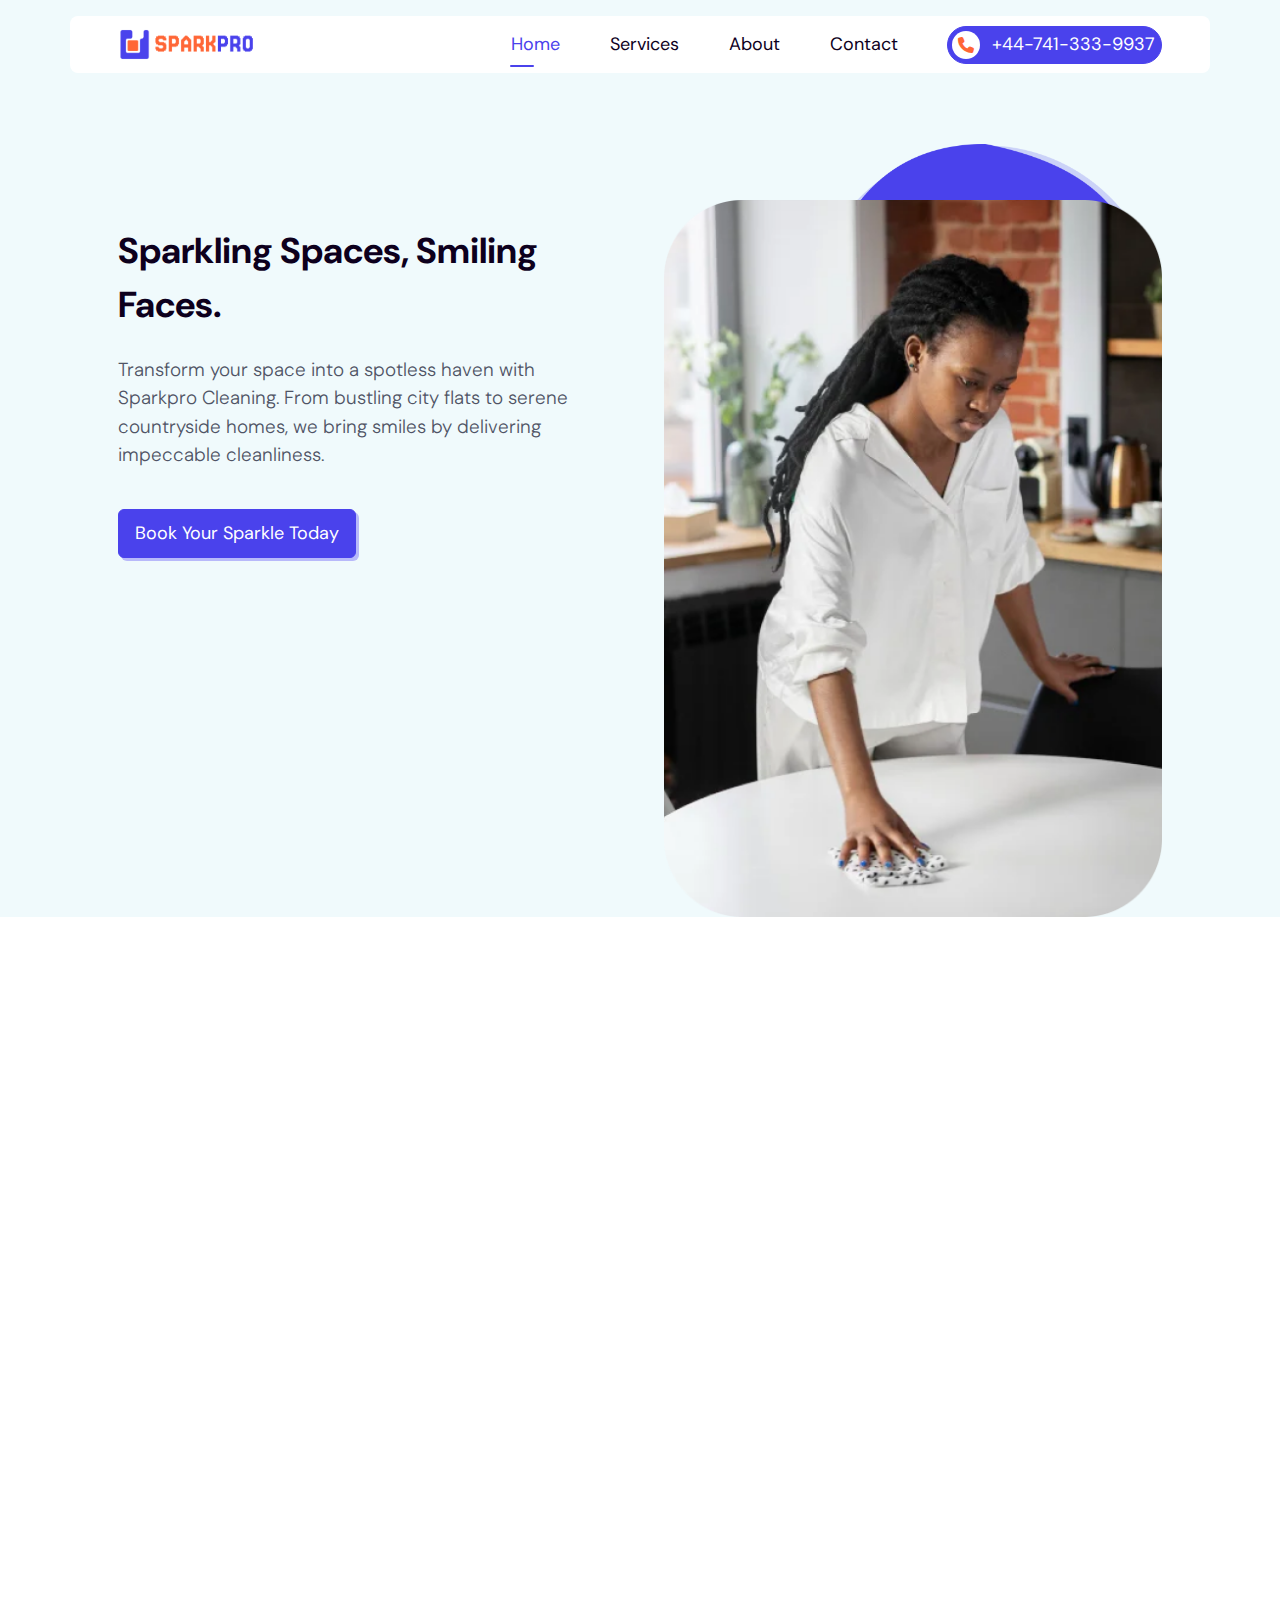
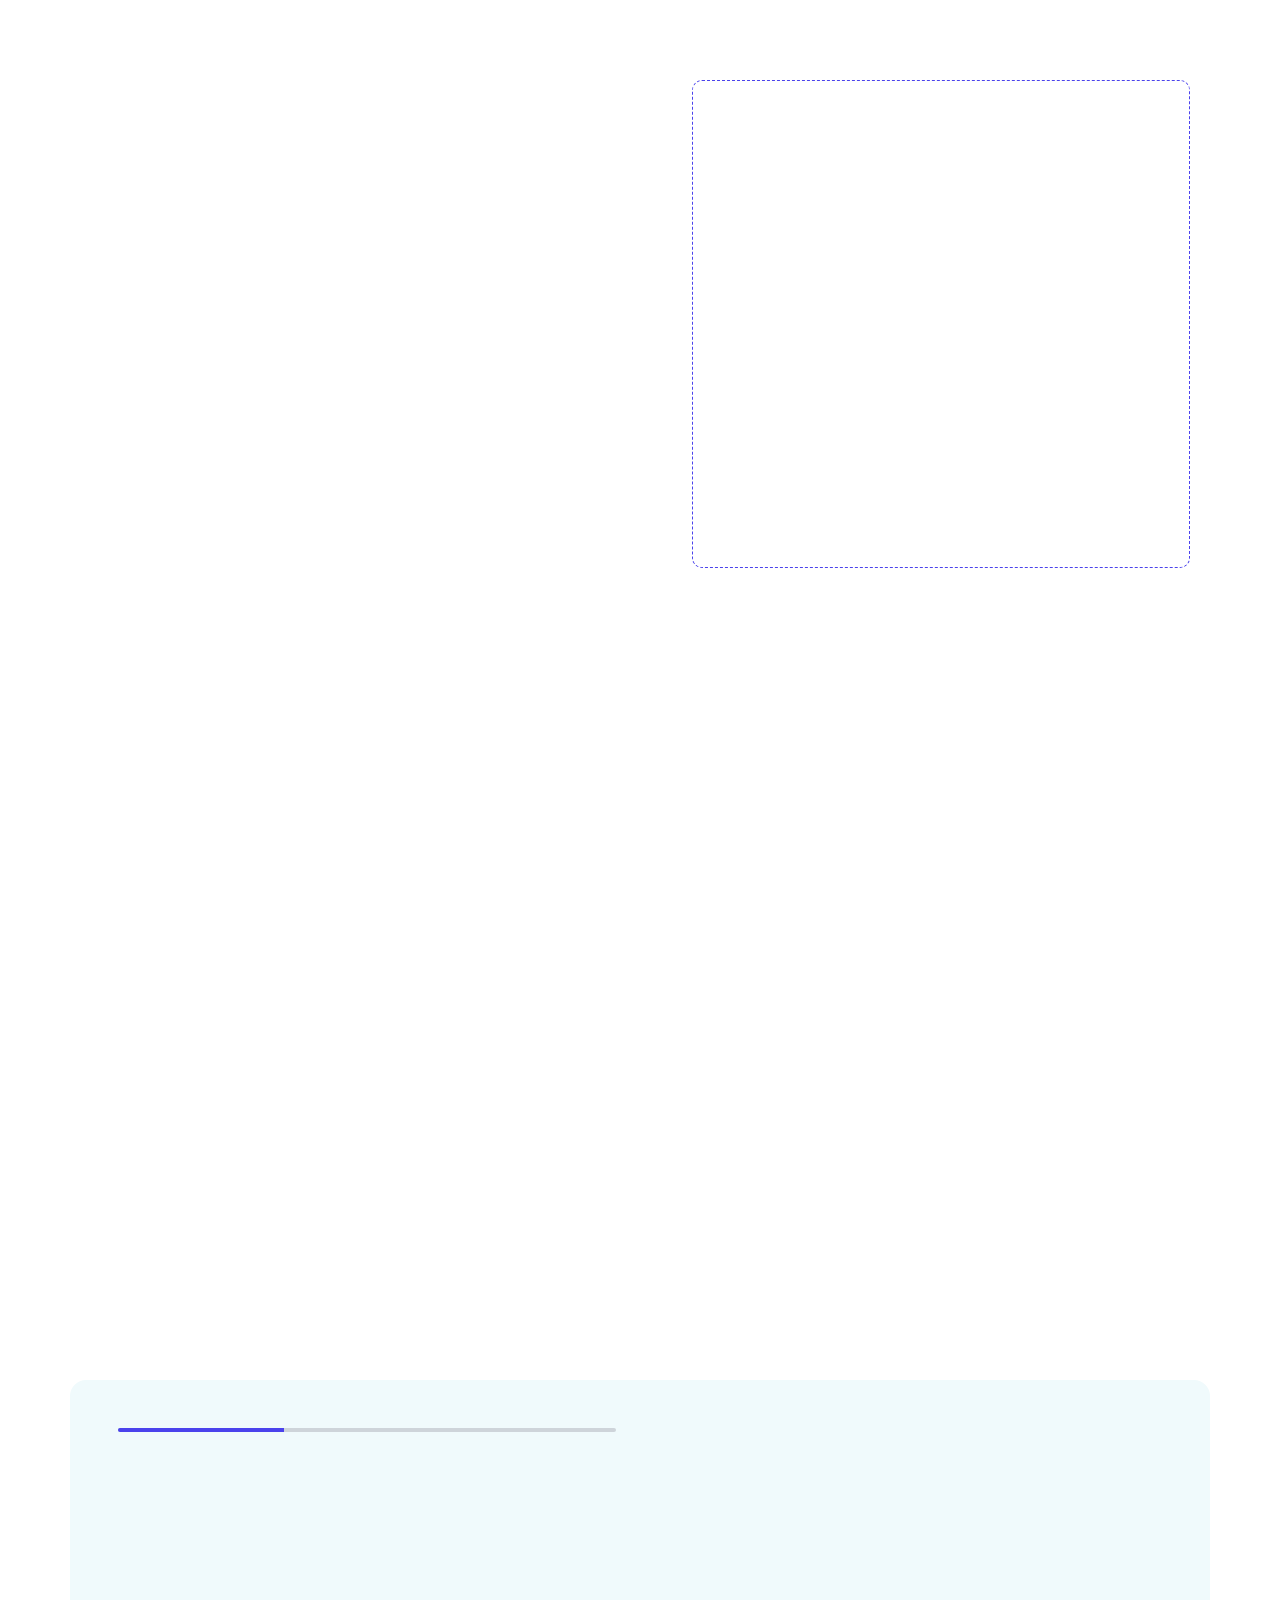
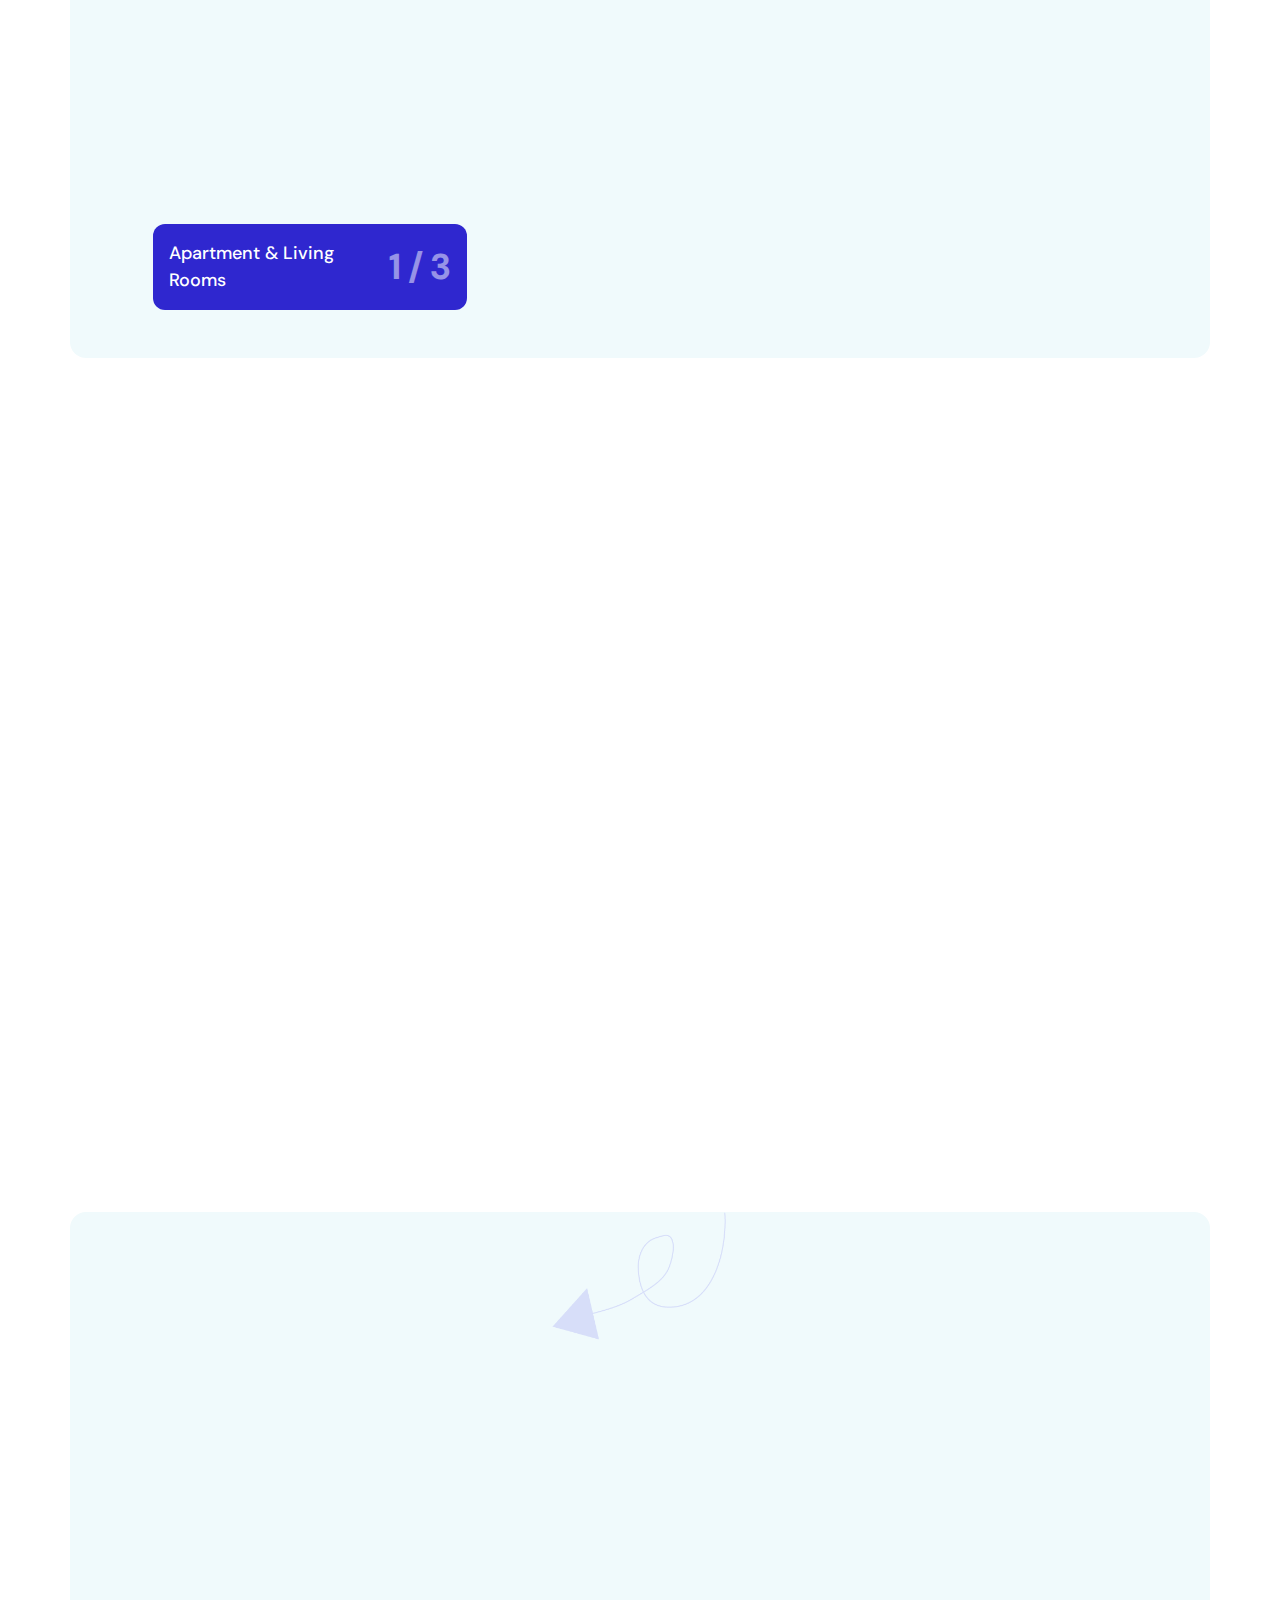
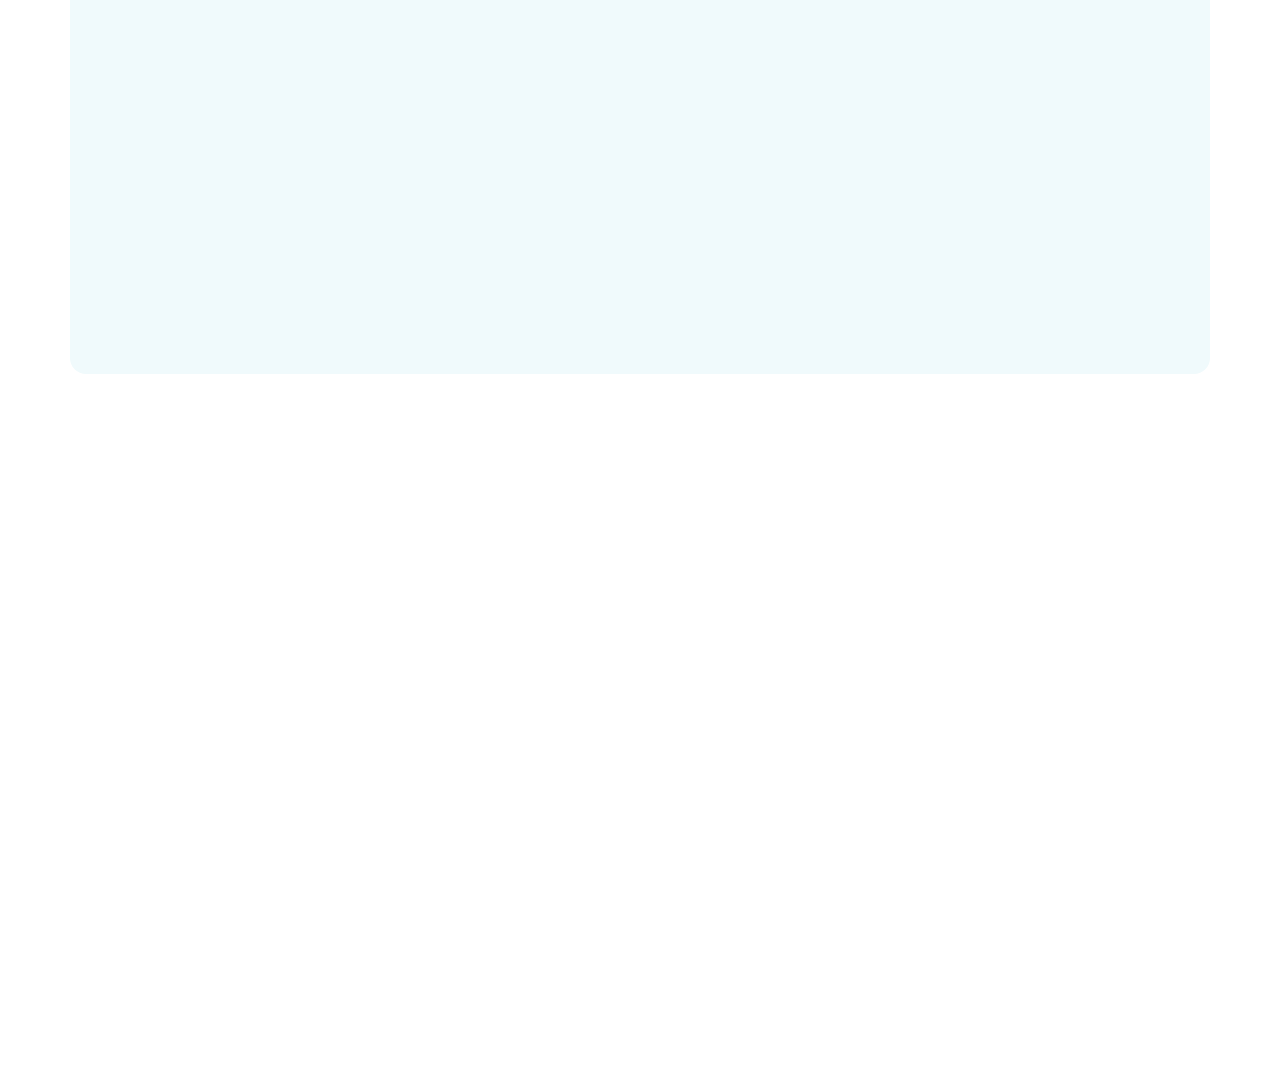
==== index.html @ 805b3381 "update about page" ====
<!DOCTYPE html>
<html lang="zxx">
  <head>
    <meta charset="UTF-8" />
    <meta name="viewport" content="width=device-width, initial-scale=1.0" />
    <title>Home | Sparkling Spaces, Smiling Faces.</title>
    <meta
      name="description"
      content="Sparkpro Cleaning Limited delivers expert care, exceptional
      service, and meticulous attention to detail for every cleaning
      task—residential, commercial, or specialized."
    />
    <meta
      name="keywords"
      content="Sparkpro Cleaning Limited delivers expert care, exceptional
      service, and meticulous attention to detail for every cleaning
      task—residential, commercial, or specialized."
    />
    <link rel="canonical" href="https://sparkprocleaning.co.uk/" />
    <meta name="robots" content="index, follow" />
    <meta name="author" content="https://sparkprocleaning.co.uk/" />
    <!-- Open Graph Tags -->
    <meta
      property="og:title"
      content="Sparkpro Cleaning - Sparkling Spaces, Smiling Faces."
    />
    <meta
      property="og:description"
      content="Sparkpro Cleaning Limited delivers expert care, exceptional
      service, and meticulous attention to detail for every cleaning
      task—residential, commercial, or specialized."
    />
    <meta
      property="og:image"
      content="https://sparkpro.vercel.app/assets/images/home/who-we-are/homee.jpg"
    />
    <meta property="og:url" content="https://sparkprocleaning.co.uk/" />
    <!-- Twitter Card Tags -->
    <meta name="twitter:card" content="summary_large_image" />
    <meta
      name="twitter:title"
      content="Sparkpro Cleaning - Sparkling Spaces, Smiling Faces."
    />
    <meta
      name="twitter:description"
      content="Sparkpro Cleaning Limited delivers expert care, exceptional
      service, and meticulous attention to detail for every cleaning
      task—residential, commercial, or specialized."
    />
    <meta
      name="twitter:image"
      content="https://sparkpro.vercel.app/assets/images/home/who-we-are/homee.jpg"
    />
    <!-- favicon -->
    <link
      rel="apple-touch-icon"
      sizes="57x57"
      href="assets/favicon/apple-icon-57x57.png"
    />
    <link
      rel="apple-touch-icon"
      sizes="60x60"
      href="assets/favicon/apple-icon-60x60.png"
    />
    <link
      rel="apple-touch-icon"
      sizes="72x72"
      href="assets/favicon/apple-icon-72x72.png"
    />
    <link
      rel="apple-touch-icon"
      sizes="76x76"
      href="assets/favicon/apple-icon-76x76.png"
    />
    <link
      rel="apple-touch-icon"
      sizes="114x114"
      href="assets/favicon/apple-icon-114x114.png"
    />
    <link
      rel="apple-touch-icon"
      sizes="120x120"
      href="assets/favicon/apple-icon-120x120.png"
    />
    <link
      rel="apple-touch-icon"
      sizes="144x144"
      href="assets/favicon/apple-icon-144x144.png"
    />
    <link
      rel="apple-touch-icon"
      sizes="152x152"
      href="assets/favicon/apple-icon-152x152.png"
    />
    <link
      rel="apple-touch-icon"
      sizes="180x180"
      href="assets/favicon/apple-icon-180x180.png"
    />
    <link
      rel="icon"
      type="image/png"
      sizes="192x192"
      href="assets/favicon/android-icon-192x192.png"
    />
    <link
      rel="icon"
      type="image/png"
      sizes="32x32"
      href="assets/favicon/favicon-32x32.png"
    />
    <link
      rel="icon"
      type="image/png"
      sizes="96x96"
      href="assets/favicon/favicon-96x96.png"
    />
    <link
      rel="icon"
      type="image/png"
      sizes="16x16"
      href="assets/favicon/favicon-16x16.png"
    />
    <link rel="manifest" href="assets/favicon/manifest.json" />
    <meta name="msapplication-TileColor" content="#ffffff" />
    <meta
      name="msapplication-TileImage"
      content="assets/favicon/ms-icon-144x144.png"
    />
    <meta name="theme-color" content="#ffffff" />
    <!-- font awesome -->
    <link rel="stylesheet" href="libs/fontawesome/css/all.min.css" />
    <!-- animate.css -->
    <link rel="stylesheet" href="libs/animate.css/animate.min.css" />
    <!-- swiper js -->
    <link rel="stylesheet" href="libs/swiper/swiper-bundle.min.css" />
    <!-- custom styles -->
    <link rel="stylesheet" href="styles/main.css" />
  </head>
  <body>
    <!--========= App Loader: START =========-->
    <div id="appLoader" class="app-loader">
      <i class="fa-solid fa-spinner fa-spin-pulse"></i>
    </div>
    <!--========= App Loader: END =========-->

    <!--========= App: START =========-->
    <div id="app">
      <!--========= Header Main: START =========-->
      <header
        id="headerMain"
        class="header-main wow animate__fadeInDown"
        data-wow-duration="1s"
      >
        <nav class="navbar-main">
          <div class="container">
            <a
              href="/"
              class="navbar-brand"
              aria-label="Block Haven Housing Logo"
            >
              <img
                src="assets/images/brand-logo.png"
                alt="Block Haven Housing"
                width="138"
                height="48"
              />
            </a>
            <button
              type="button"
              class="navbar-toggle"
              data-toggle="navbar"
              data-target="#navbarCollapse"
              aria-controls="navbarCollapse"
              aria-label="Navbar toggler"
            >
              <span></span><span></span><span></span>
            </button>
            <div id="navbarCollapse" class="navbar-collapse">
              <ul class="navbar-nav">
                <li class="nav-item active">
                  <a href="/" class="nav-link">Home</a>
                </li>
                <li class="nav-item">
                  <a href="/services/" class="nav-link">Services</a>
                </li>
                <li class="nav-item">
                  <a href="/about/" class="nav-link">About</a>
                </li>
                <li class="nav-item">
                  <a href="/contact/" class="nav-link">Contact</a>
                </li>
                <li class="nav-item nav-item-cta">
                  <a href="tel:+447413339937" class="btn btn-primary btn-cta">
                    <span class="icon">
                      <i class="fa-solid fa-phone"></i>
                    </span>
                    +44-741-333-9937
                  </a>
                </li>
              </ul>
            </div>
          </div>
        </nav>
      </header>
      <!--========= Header Main: END =========-->

      <!--========= Main Sections: START =========-->
      <main class="main-sections">
        <!--========= Hero Section: START =========-->
        <section class="hero-section hero-home">
          <div class="container">
            <div class="row g-5 justify-content-center">
              <div class="col-md-8 col-lg-6">
                <div class="inner-content">
                  <h1
                    class="h2 section-title wow animate__fadeInUp"
                    data-wow-duration="1s"
                  >
                    Sparkling Spaces, Smiling Faces.
                  </h1>
                  <p
                    class="hero-text section-desc wow animate__fadeInUp"
                    data-wow-duration="1.2s"
                  >
                    Transform your space into a spotless haven with Sparkpro
                    Cleaning. From bustling city flats to serene countryside
                    homes, we bring smiles by delivering impeccable cleanliness.
                  </p>
                  <a
                    href="#getInTouch"
                    title="Book Your Sparkle Today"
                    class="btn btn-primary btn-shadow wow animate__fadeInUp"
                    data-wow-duration="1s"
                  >
                    Book Your Sparkle Today
                  </a>
                </div>
              </div>
              <div class="col-md-8 col-lg-6">
                <div
                  class="section-img wow animate__zoomIn"
                  data-wow-duration="1s"
                >
                  <img
                    src="assets/images/home/hero/hero-img-2.png"
                    alt="Hero Graphic"
                    width="520"
                    height="500"
                  />
                  <img
                    src="assets/images/home/hero/hero-img-4.png"
                    alt="Hero Graphic"
                    width="640"
                    height="580"
                    class="img-object"
                  />
                </div>
              </div>
            </div>
          </div>
        </section>
        <!--========= Hero Section: END =========-->

        <!--========= Who We Are: START =========-->
        <section class="who-we-are section">
          <div class="container">
            <div class="row g-5 align-items-center">
              <div class="col-lg-6">
                <div class="fancy-img-grid">
                  <div
                    class="fancy-img-sm wow animate__zoomIn"
                    data-wow-duration="1s"
                  >
                    <img
                      src="assets/images/home/who-we-are/airbnb.jpeg"
                      alt="Sky scaper"
                      width="156"
                      height="170"
                      class="img-fluid"
                    />
                  </div>
                  <div
                    class="fancy-img-lg wow animate__fadeInLeft"
                    data-wow-duration="1.6s"
                  >
                    <img
                      src="assets/images/home/who-we-are/homee.jpg"
                      alt="Sky scaper"
                      width="360"
                      height="360"
                      class="img-fluid"
                    />
                  </div>
                  <div
                    class="fancy-img-md fancy-img-border wow animate__fadeInUp"
                    data-wow-duration="1.3s"
                  >
                    <img
                      src="assets/images/home/who-we-are/fancy-img-md.png"
                      alt="Office Space"
                      width="282"
                      height="228"
                      class="img-fluid"
                    />
                  </div>
                </div>
              </div>
              <div class="col-lg-6">
                <p
                  class="section-tagline wow animate__fadeInUp"
                  data-wow-duration="1s"
                >
                  Who We Are
                </p>
                <h2
                  class="h2 section-title wow animate__fadeInUp"
                  data-wow-duration="1.2s"
                >
                  Your Local Partner in Pristine Spaces
                </h2>
                <p
                  class="section-desc wow animate__fadeInUp"
                  data-wow-duration="1.4s"
                >
                  At Sparkpro Cleaning Limited, we know that a clean space isn't
                  just about appearance—it's about peace of mind. With years of
                  experience serving UK homes and businesses, we take pride in
                  offering reliable, eco-friendly cleaning solutions that leave
                  you smiling.
                </p>
                <a
                  href="/about/"
                  aria-label="Learn more about us"
                  class="btn btn-lg btn-outline-primary btn-shadow wow animate__fadeInUp"
                  data-wow-duration="1.6s"
                >
                  Learn More
                </a>
              </div>
            </div>
          </div>
        </section>
        <!--========= Who We Are: END =========-->

        <!--========= Our Values: START =========-->
        <section class="our-values section">
          <div
            class="bg-holder wow animate__fadeInUp"
            data-wow-duration="1s"
            style="
              background-image: url('assets/images/graphics/curve-line.png');
            "
          ></div>
          <!-- bg-holder -->
          <div class="container">
            <div class="row g-5 align-items-center">
              <div class="col-lg-6 order-1 order-lg-0">
                <p
                  class="section-tagline wow animate__fadeInUp"
                  data-wow-duration="1s"
                >
                  Our Values
                </p>
                <h2
                  class="h2 section-title wow animate__fadeInUp"
                  data-wow-duration="1.2s"
                >
                  Supporting Your Lifestyle with Sparkling Spaces
                </h2>
                <p
                  class="section-desc wow animate__fadeInUp"
                  data-wow-duration="1.4s"
                >
                  At Sparkpro Cleaning Limited, we are deeply committed to
                  delivering more than just cleaning services—we create homes
                  and environments that inspire, uplift, and support better
                  living. Our core values shape who we are and guide every
                  interaction, ensuring that we bring both cleanliness and joy
                  into your life.
                </p>
              </div>
              <div class="col-lg-6">
                <div class="section-img section-img-border">
                  <img
                    src="assets/images/home/our-values/our-values-img.png"
                    alt="Office space"
                    width="452"
                    height="503"
                    class="img-fluid wow animate__fadeIn"
                    data-wow-duration="1s"
                  />
                  <div
                    class="our-values-item wow animate__fadeInLeft"
                    data-wow-duration="1s"
                    style="background-color: #dee7ff"
                  >
                    <div class="count">100%</div>
                    <p class="text">Customer Focused</p>
                  </div>
                  <div
                    class="our-values-item wow animate__fadeInRight"
                    data-wow-duration="1s"
                    style="background-color: #ddfcff"
                  >
                    <!-- <div class="count">10</div> -->
                    <p class="text">Integrity & Trust</p>
                  </div>
                  <div
                    class="our-values-item wow animate__fadeInLeft"
                    data-wow-duration="1s"
                    style="background-color: #fcf4ee"
                  >
                    <!-- <div class="count">40</div> -->
                    <p class="text">Excellence in Every Detail</p>
                  </div>
                  <div
                    class="our-values-item wow animate__zoomIn"
                    data-wow-duration="1s"
                    style="background-color: #ebf2ff"
                  >
                    <!-- <div class="count"></div> -->
                    <p class="text">Sustainability</p>
                  </div>
                </div>
              </div>
            </div>
          </div>
        </section>
        <!--========= Our Values: END =========-->

        <!--========= Explore Services: START =========-->
        <section class="explore-properties section">
          <div class="container">
            <div class="row g-3 align-items-center">
              <div class="col-lg-5">
                <p
                  class="section-tagline wow animate__fadeInUp"
                  data-wow-duration="1s"
                ></p>
                <h2
                  class="h2 section-title wow animate__fadeInUp"
                  data-wow-duration="1.2s"
                >
                  Explore services
                </h2>
              </div>
              <div class="col-lg-7">
                <nav class="nav-tabs">
                  <ul class="tabs tabs-pill tabs-primary">
                    <li
                      class="nav-item wow animate__fadeInRight"
                      data-wow-duration="1s"
                      style="
                        visibility: visible;
                        animation-duration: 1s;
                        animation-name: fadeInRight;
                      "
                    >
                      <button
                        type="button"
                        class="nav-link active"
                        data-toggle="tab"
                        data-target="#tabPillAllList"
                        aria-controls="tabPillAllList"
                        aria-label="Tab button"
                      >
                        Core Services
                      </button>
                    </li>
                    <li
                      class="nav-item wow animate__fadeInRight"
                      data-wow-duration="1.1s"
                      style="
                        visibility: visible;
                        animation-duration: 1.1s;
                        animation-name: fadeInRight;
                      "
                    >
                      <button
                        type="button"
                        class="nav-link"
                        data-toggle="tab"
                        data-target="#tabPillSpecialized"
                        aria-controls="tabPillSpecialized"
                        aria-label="Tab button"
                      >
                        Specialized
                      </button>
                    </li>
                    <li
                      class="nav-item wow animate__fadeInRight"
                      data-wow-duration="1.2s"
                      style="
                        visibility: visible;
                        animation-duration: 1.2s;
                        animation-name: fadeInRight;
                      "
                    >
                      <button
                        type="button"
                        class="nav-link"
                        data-toggle="tab"
                        data-target="#tabPillMaintenance"
                        aria-controls="tabPillMaintenance"
                        aria-label="Tab button"
                      >
                        Maintenance
                      </button>
                    </li>
                    <li
                      class="nav-item wow animate__fadeInRight"
                      data-wow-duration="1.3s"
                      style="
                        visibility: visible;
                        animation-duration: 1.3s;
                        animation-name: fadeInRight;
                      "
                    >
                      <button
                        type="button"
                        class="nav-link"
                        data-toggle="tab"
                        data-target="#tabPillNiche"
                        aria-controls="tabPillNiche"
                        aria-label="Tab button"
                      >
                        Niche
                      </button>
                    </li>
                  </ul>
                </nav>
              </div>
            </div>
            <div class="tabpanes">
              <div id="tabPillAllList" class="tabpane show">
                <div class="grid">
                  <div
                    class="grid-item wow animate__fadeInUp"
                    data-wow-duration="1.2s"
                  >
                    <div class="card explore-properties-item">
                      <div class="explore-properties-thumbnail">
                        <a href="/contact/">
                          <img
                            src="../assets/images/property-details/end-of-tenancy.webp"
                            width="356"
                            height="234"
                            alt="Property"
                            class="img-fluid"
                          />
                        </a>
                        <div class="explore-properties-status">
                          Core Service
                        </div>
                      </div>
                      <div class="card-body">
                        <h4 class="h5">
                          <a href="/contact/" class="link link-dark">
                            Residential cleaning
                          </a>
                        </h4>
                        <p class="explore-properties-desc">
                          Busy lifestyle? Leave the dusting, mopping, and
                          polishing to us. Whether it's a London flat or a cozy
                          Yorkshire cottage, we ensure every corner sparkles.
                        </p>
                        <div
                          class="text-start wow animate__fadeInUp"
                          data-wow-duration="1s"
                        >
                          <a
                            href="/contact/"
                            class="btn btn-lg btn-primary"
                            title="Get a Quote"
                          >
                            Get a Quote
                          </a>
                        </div>
                      </div>
                    </div>
                  </div>
                  <div
                    class="grid-item wow animate__fadeInUp"
                    data-wow-duration="1.1s"
                  >
                    <div class="card explore-properties-item">
                      <div class="explore-properties-thumbnail">
                        <a href="/contact/">
                          <img
                            src="../assets/images/property-details/commercial-cleaning.jpg"
                            width="356"
                            height="234"
                            alt="Property"
                            class="img-fluid"
                          />
                        </a>
                        <div class="explore-properties-status">
                          Core Service
                        </div>
                      </div>
                      <div class="card-body">
                        <h4 class="h5">
                          <a href="/contact/" class="link link-dark">
                            Commercial cleaning
                          </a>
                        </h4>
                        <p class="explore-properties-desc">
                          First impressions matter. Let Sparkpro maintain your
                          office, shop, or restaurant so it always shines.
                          Flexible schedules to suit your business needs.
                        </p>
                        <div
                          class="text-start wow animate__fadeInUp"
                          data-wow-duration="1s"
                        >
                          <a
                            href="/contact/"
                            class="btn btn-lg btn-primary"
                            title="Get a Quote"
                          >
                            Get a Quote
                          </a>
                        </div>
                      </div>
                    </div>
                  </div>
                  <div
                    class="grid-item wow animate__fadeInUp"
                    data-wow-duration="1.2s"
                  >
                    <div class="card explore-properties-item">
                      <div class="explore-properties-thumbnail">
                        <a href="/contact/">
                          <img
                            src="../assets/images/property-details/post-build-cleaning.webp"
                            width="356"
                            height="234"
                            alt="Property"
                            class="img-fluid"
                          />
                        </a>
                        <div class="explore-properties-status">
                          Core Service
                        </div>
                      </div>
                      <div class="card-body">
                        <h4 class="h5">
                          <a href="/contact/" class="link link-dark">
                            Post-construction cleaning
                          </a>
                        </h4>
                        <p class="explore-properties-desc">
                          Builders finished? We'll take it from here! From
                          debris to dust, our expert team makes your new space
                          move-in ready.
                        </p>
                        <div
                          class="text-start wow animate__fadeInUp"
                          data-wow-duration="1s"
                        >
                          <a
                            href="/contact/"
                            class="btn btn-lg btn-primary"
                            title="Get a Quote"
                          >
                            Get a Quote
                          </a>
                        </div>
                      </div>
                    </div>
                  </div>
                </div>
              </div>
              <div id="tabPillSpecialized" class="tabpane">
                <div class="grid">
                  <div
                    class="grid-item wow animate__fadeInUp"
                    data-wow-duration="1.1s"
                  >
                    <div class="card explore-properties-item">
                      <div class="explore-properties-thumbnail">
                        <a href="/contact/">
                          <img
                            src="../assets/images/property-details/carpet_cleaning.webp"
                            width="356"
                            height="234"
                            alt="Property"
                            class="img-fluid"
                          />
                        </a>
                        <div class="explore-properties-status">Specialized</div>
                      </div>
                      <div class="card-body">
                        <h4 class="h5">
                          <a href="/contact/" class="link link-dark">
                            Carpet and upholstery cleaning
                          </a>
                        </h4>
                        <p class="explore-properties-desc">
                          Say goodbye to stubborn stains and revive your carpets
                          and furniture with our deep-cleaning expertise.
                        </p>
                        <div
                          class="text-start wow animate__fadeInUp"
                          data-wow-duration="1s"
                        >
                          <a
                            href="/contact/"
                            class="btn btn-lg btn-primary"
                            title="Get a Quote"
                          >
                            Get a Quote
                          </a>
                        </div>
                      </div>
                    </div>
                  </div>
                  <div
                    class="grid-item wow animate__fadeInUp"
                    data-wow-duration="1.2s"
                  >
                    <div class="card explore-properties-item">
                      <div class="explore-properties-thumbnail">
                        <a href="/contact/">
                          <img
                            src="../assets/images/property-details/window-cleaning.jpg"
                            width="356"
                            height="234"
                            alt="Property"
                            class="img-fluid"
                          />
                        </a>
                        <div class="explore-properties-status">Specialized</div>
                      </div>
                      <div class="card-body">
                        <h4 class="h5">
                          <a href="/contact/" class="link link-dark">
                            Window cleaning
                          </a>
                        </h4>
                        <p class="explore-properties-desc">
                          Enjoy crystal-clear views with our professional window
                          cleaning service. We ensure streak-free, spotless
                          windows that brighten your space and enhance its
                          overall appeal.
                        </p>
                        <div
                          class="text-start wow animate__fadeInUp"
                          data-wow-duration="1s"
                        >
                          <a
                            href="/contact/"
                            class="btn btn-lg btn-primary"
                            title="Get a Quote"
                          >
                            Get a Quote
                          </a>
                        </div>
                      </div>
                    </div>
                  </div>
                  <div
                    class="grid-item wow animate__fadeInUp"
                    data-wow-duration="1s"
                  >
                    <div class="card explore-properties-item">
                      <div class="explore-properties-thumbnail">
                        <a href="/contact/">
                          <img
                            src="../assets/images/property-details/eco-friendly.webp"
                            width="356"
                            height="234"
                            alt="Property"
                            class="img-fluid"
                          />
                        </a>
                        <div class="explore-properties-status">Specialized</div>
                      </div>
                      <div class="card-body">
                        <h4 class="h5">
                          <a href="/contact/" class="link link-dark">
                            Eco-friendly cleaning
                          </a>
                        </h4>
                        <p class="explore-properties-desc">
                          Protect your home and the planet. We use non-toxic,
                          sustainable products that are safe for families and
                          pets.
                        </p>
                        <div
                          class="text-start wow animate__fadeInUp"
                          data-wow-duration="1s"
                        >
                          <a
                            href="/contact/"
                            class="btn btn-lg btn-primary"
                            title="Get a Quote"
                          >
                            Get a Quote
                          </a>
                        </div>
                      </div>
                    </div>
                  </div>
                  <div
                    class="grid-item wow animate__fadeInUp"
                    data-wow-duration="1.1s"
                  >
                    <div class="card explore-properties-item">
                      <div class="explore-properties-thumbnail">
                        <a href="/contact/">
                          <img
                            src="../assets/images/property-details/disinfection.webp"
                            width="356"
                            height="234"
                            alt="Property"
                            class="img-fluid"
                          />
                        </a>
                        <div class="explore-properties-status">Specialized</div>
                      </div>
                      <div class="card-body">
                        <h4 class="h5">
                          <a href="/contact/" class="link link-dark">
                            Disinfection service
                          </a>
                        </h4>
                        <p class="explore-properties-desc">
                          Ensure your space is hygienic with our thorough
                          disinfection services, perfect for homes, offices, and
                          schools.
                        </p>
                        <div
                          class="text-start wow animate__fadeInUp"
                          data-wow-duration="1s"
                        >
                          <a
                            href="/contact/"
                            class="btn btn-lg btn-primary"
                            title="Get a Quote"
                          >
                            Get a Quote
                          </a>
                        </div>
                      </div>
                    </div>
                  </div>
                  <div
                    class="grid-item wow animate__fadeInUp"
                    data-wow-duration="1.2s"
                  >
                    <div class="card explore-properties-item">
                      <div class="explore-properties-thumbnail">
                        <a href="/contact/">
                          <img
                            src="../assets/images/property-details/upholstery.jpg"
                            width="356"
                            height="234"
                            alt="Property"
                            class="img-fluid"
                          />
                        </a>
                        <div class="explore-properties-status">Specialized</div>
                      </div>
                      <div class="card-body">
                        <h4 class="h5">
                          <a href="/contact/" class="link link-dark">
                            Carpet & Upholstery Cleaning
                          </a>
                        </h4>
                        <p class="explore-properties-desc">
                          Say goodbye to stubborn stains and revive your carpets
                          and furniture with our deep-cleaning expertise.
                        </p>
                        <div
                          class="text-start wow animate__fadeInUp"
                          data-wow-duration="1s"
                        >
                          <a
                            href="/contact/"
                            class="btn btn-lg btn-primary"
                            title="Get a Quote"
                          >
                            Get a Quote
                          </a>
                        </div>
                      </div>
                    </div>
                  </div>
                </div>
              </div>
              <div id="tabPillMaintenance" class="tabpane">
                <div class="grid">
                  <div
                    class="grid-item wow animate__fadeInUp"
                    data-wow-duration="1s"
                  >
                    <div class="card explore-properties-item">
                      <div class="explore-properties-thumbnail">
                        <a href="/contact/">
                          <img
                            src="../assets/images/property-details/trash.jpg"
                            width="356"
                            height="234"
                            alt="Property"
                            class="img-fluid"
                          />
                        </a>
                        <div class="explore-properties-status">Maintenance</div>
                      </div>
                      <div class="card-body">
                        <h4 class="h5">
                          <a href="/contact/" class="link link-dark">
                            Trash removal
                          </a>
                        </h4>
                        <p class="explore-properties-desc">
                          Effortlessly maintain a clean space with our reliable
                          trash removal service. We handle waste efficiently,
                          ensuring your home or business stays tidy and
                          clutter-free.
                        </p>
                        <div
                          class="text-start wow animate__fadeInUp"
                          data-wow-duration="1s"
                        >
                          <a
                            href="/contact/"
                            class="btn btn-lg btn-primary"
                            title="Get a Quote"
                          >
                            Get a Quote
                          </a>
                        </div>
                      </div>
                    </div>
                  </div>
                  <div
                    class="grid-item wow animate__fadeInUp"
                    data-wow-duration="1s"
                  >
                    <div class="card explore-properties-item">
                      <div class="explore-properties-thumbnail">
                        <a href="/contact/">
                          <img
                            src="../assets/images/property-details/air-duct-cleaning.jpeg"
                            width="356"
                            height="234"
                            alt="Property"
                            class="img-fluid"
                          />
                        </a>
                        <div class="explore-properties-status">Maintenance</div>
                      </div>
                      <div class="card-body">
                        <h4 class="h5">
                          <a href="/contact/" class="link link-dark">
                            Air duct cleaning
                          </a>
                        </h4>
                        <p class="explore-properties-desc">
                          Breathe cleaner air with our expert air duct cleaning,
                          perfect for allergy sufferers and healthier living.
                        </p>
                        <div
                          class="text-start wow animate__fadeInUp"
                          data-wow-duration="1s"
                        >
                          <a
                            href="/contact/"
                            class="btn btn-lg btn-primary"
                            title="Get a Quote"
                          >
                            Get a Quote
                          </a>
                        </div>
                      </div>
                    </div>
                  </div>
                  <div
                    class="grid-item wow animate__fadeInUp"
                    data-wow-duration="1.1s"
                  >
                    <div class="card explore-properties-item">
                      <div class="explore-properties-thumbnail">
                        <a href="/contact/">
                          <img
                            src="../assets/images/property-details/organisation.jpg"
                            width="356"
                            height="234"
                            alt="Property"
                            class="img-fluid"
                          />
                        </a>
                        <div class="explore-properties-status">Maintenance</div>
                      </div>
                      <div class="card-body">
                        <h4 class="h5">
                          <a href="/contact/" class="link link-dark">
                            Organisation services
                          </a>
                        </h4>
                        <p class="explore-properties-desc">
                          Simplify your space with our organization services. We
                          create tidy, functional areas that bring order and
                          clarity to your home or workplace.
                        </p>
                        <div
                          class="text-start wow animate__fadeInUp"
                          data-wow-duration="1s"
                        >
                          <a
                            href="/contact/"
                            class="btn btn-lg btn-primary"
                            title="Get a Quote"
                          >
                            Get a Quote
                          </a>
                        </div>
                      </div>
                    </div>
                  </div>
                  <div
                    class="grid-item wow animate__fadeInUp"
                    data-wow-duration="1.2s"
                  >
                    <div class="card explore-properties-item">
                      <div class="explore-properties-thumbnail">
                        <a href="/contact/">
                          <img
                            src="../assets/images/property-details/linen-cleaning.png"
                            width="356"
                            height="234"
                            alt="Property"
                            class="img-fluid"
                          />
                        </a>
                        <div class="explore-properties-status">Maintenance</div>
                      </div>
                      <div class="card-body">
                        <h4 class="h5">
                          <a href="/contact/" class="link link-dark">
                            Laundry and linen service
                          </a>
                        </h4>
                        <p class="explore-properties-desc">
                          From crisp bedsheets to fresh towels, we'll handle the
                          laundry so you can focus on what matters most.
                        </p>
                        <div
                          class="text-start wow animate__fadeInUp"
                          data-wow-duration="1s"
                        >
                          <a
                            href="/contact/"
                            class="btn btn-lg btn-primary"
                            title="Get a Quote"
                          >
                            Get a Quote
                          </a>
                        </div>
                      </div>
                    </div>
                  </div>
                </div>
              </div>
              <div id="tabPillNiche" class="tabpane">
                <div class="grid">
                  <div
                    class="grid-item wow animate__fadeInUp"
                    data-wow-duration="1s"
                  >
                    <div class="card explore-properties-item">
                      <div class="explore-properties-thumbnail">
                        <a href="/contact/">
                          <img
                            src="../assets/images/property-details/pet.jpg"
                            width="356"
                            height="234"
                            alt="Property"
                            class="img-fluid"
                          />
                        </a>
                        <div class="explore-properties-status">Niche</div>
                      </div>
                      <div class="card-body">
                        <h4 class="h5">
                          <a href="/contact/" class="link link-dark">
                            Pet cleaning services.
                          </a>
                        </h4>
                        <p class="explore-properties-desc">
                          We love pets too! From fur-covered furniture to
                          pet-friendly sanitization, we'll keep your home fresh
                          and pet-happy.
                        </p>
                        <div
                          class="text-start wow animate__fadeInUp"
                          data-wow-duration="1s"
                        >
                          <a
                            href="/contact/"
                            class="btn btn-lg btn-primary"
                            title="Get a Quote"
                          >
                            Get a Quote
                          </a>
                        </div>
                      </div>
                    </div>
                  </div>
                  <div
                    class="grid-item wow animate__fadeInUp"
                    data-wow-duration="1.1s"
                  >
                    <div class="card explore-properties-item">
                      <div class="explore-properties-thumbnail">
                        <a href="/contact/">
                          <img
                            src="../assets/images/property-details/short-rental.jpg"
                            width="356"
                            height="234"
                            alt="Property"
                            class="img-fluid"
                          />
                        </a>
                        <div class="explore-properties-status">Niche</div>
                      </div>
                      <div class="card-body">
                        <h4 class="h5">
                          <a href="/contact/" class="link link-dark">
                            Short-term rental cleaning
                          </a>
                        </h4>
                        <p class="explore-properties-desc">
                          Airbnb hosts, we've got you covered! Ensure 5-star
                          cleanliness for every guest with our tailored rental
                          cleaning services.
                        </p>
                        <div
                          class="text-start wow animate__fadeInUp"
                          data-wow-duration="1s"
                        >
                          <a
                            href="/contact/"
                            class="btn btn-lg btn-primary"
                            title="Get a Quote"
                          >
                            Get a Quote
                          </a>
                        </div>
                      </div>
                    </div>
                  </div>
                  <div
                    class="grid-item wow animate__fadeInUp"
                    data-wow-duration="1.2s"
                  >
                    <div class="card explore-properties-item">
                      <div class="explore-properties-thumbnail">
                        <a href="/contact/">
                          <img
                            src="../assets/images/property-details/event.jpg"
                            width="356"
                            height="234"
                            alt="Property"
                            class="img-fluid"
                          />
                        </a>
                        <div class="explore-properties-status">Niche</div>
                      </div>
                      <div class="card-body">
                        <h4 class="h5">
                          <a href="/contact/" class="link link-dark">
                            Event cleaning
                          </a>
                        </h4>
                        <p class="explore-properties-desc">
                          Hosting a party or corporate event? Leave the cleanup
                          to us so you can enjoy every moment worry-free.
                        </p>
                        <div
                          class="text-start wow animate__fadeInUp"
                          data-wow-duration="1s"
                        >
                          <a
                            href="/contact/"
                            class="btn btn-lg btn-primary"
                            title="Get a Quote"
                          >
                            Get a Quote
                          </a>
                        </div>
                      </div>
                    </div>
                  </div>
                </div>
              </div>
            </div>
          </div>
        </section>
        <!--========= Explore Services: END =========-->

        <!--========= Our Facilities: START =========-->
        <section class="our-facilities section">
          <div class="container">
            <div
              class="bg-holder wow animate__fadeIn"
              data-wow-duration="1s"
              style="background-image: url('assets/images/graphics/blop-2.png')"
            ></div>
            <!-- bg-holder -->
            <div class="row g-5 align-items-center">
              <div class="col-lg-6">
                <!-- Slider main container -->
                <div class="swiper our-facilities-swiper">
                  <!-- Additional required wrapper -->
                  <div class="swiper-wrapper">
                    <div
                      class="swiper-slide wow animate__fadeInUp"
                      data-wow-duration="1s"
                    >
                      <div class="our-facilities-item">
                        <div class="img-wrapper img-container">
                          <img
                            src="assets/images/home/our-facilities/our-facilities-01.png"
                            alt="Apartment & 
                          Living Rooms"
                            width="526"
                            height="417"
                            class="img-fluid"
                          />
                        </div>
                      </div>
                    </div>
                    <div
                      class="swiper-slide wow animate__fadeInUp"
                      data-wow-duration="1s"
                    >
                      <div class="our-facilities-item">
                        <div class="img-wrapper img-container">
                          <img
                            src="assets/images/property-details/facilities1.webp"
                            alt="Popular Areas"
                            width="526"
                            height="417"
                            class="img-fluid"
                          />
                        </div>
                      </div>
                    </div>
                    <div
                      class="swiper-slide wow animate__fadeInUp"
                      data-wow-duration="1s"
                    >
                      <div class="our-facilities-item">
                        <div class="img-wrapper img-container">
                          <img
                            src="assets/images/property-details/facilities2.webp"
                            alt="New Living Places"
                            width="526"
                            height="417"
                            class="img-fluid"
                          />
                        </div>
                      </div>
                    </div>
                  </div>
                  <!-- arrows -->
                  <div
                    class="swiper-arrows swiper-arrows-static wow animate__fadeInRight"
                    data-wow-duration="1s"
                  >
                    <button
                      type="button"
                      class="swiper-arrow swiper-arrow-prev"
                    >
                      <svg
                        width="24"
                        height="24"
                        viewBox="0 0 24 24"
                        fill="none"
                        xmlns="http://www.w3.org/2000/svg"
                      >
                        <path
                          d="M7.29 11.2899C7.10375 11.4773 6.9992 11.7308 6.9992 11.9949C6.9992 12.2591 7.10375 12.5126 7.29 12.6999L15.29 20.6999C15.4813 20.8638 15.7274 20.9494 15.9791 20.9397C16.2307 20.9299 16.4695 20.8256 16.6476 20.6475C16.8257 20.4694 16.93 20.2307 16.9397 19.979C16.9494 19.7273 16.8638 19.4812 16.7 19.2899L9.41 11.9999L16.71 4.70994C16.8983 4.52164 17.0041 4.26624 17.0041 3.99994C17.0041 3.73364 16.8983 3.47824 16.71 3.28994C16.5217 3.10164 16.2663 2.99585 16 2.99585C15.7337 2.99585 15.4783 3.10164 15.29 3.28994L7.29 11.2899Z"
                          fill="white"
                        />
                      </svg>
                    </button>
                    <button
                      type="button"
                      class="swiper-arrow swiper-arrow-next"
                    >
                      <svg
                        width="24"
                        height="24"
                        viewBox="0 0 24 24"
                        fill="none"
                        xmlns="http://www.w3.org/2000/svg"
                      >
                        <path
                          d="M16.71 12.7101C16.8963 12.5227 17.0008 12.2692 17.0008 12.0051C17.0008 11.7409 16.8963 11.4874 16.71 11.3001L8.71 3.30006C8.5187 3.13623 8.27262 3.05063 8.02095 3.06035C7.76927 3.07007 7.53053 3.1744 7.35244 3.3525C7.17434 3.53059 7.07001 3.76933 7.06029 4.02101C7.05057 4.27268 7.13618 4.51876 7.3 4.71006L14.59 12.0001L7.29 19.2901C7.1017 19.4784 6.99591 19.7338 6.99591 20.0001C6.99591 20.2664 7.1017 20.5218 7.29 20.7101C7.47831 20.8984 7.7337 21.0042 8 21.0042C8.2663 21.0042 8.5217 20.8984 8.71 20.7101L16.71 12.7101Z"
                          fill="white"
                        />
                      </svg>
                    </button>
                  </div>
                  <!-- pagination -->
                  <div class="swiper-pagination"></div>

                  <!-- custom pagination -->
                  <div class="our-facilities-swiper-pagination">
                    <p class="title">Apartment & Living Rooms</p>
                    <span class="h2"></span>
                  </div>
                </div>
              </div>
              <div class="col-lg-6">
                <p
                  class="section-tagline wow animate__fadeInUp"
                  data-wow-duration="1s"
                >
                  Why Choose Us?
                </p>
                <h2
                  class="h2 section-title wow animate__fadeInUp"
                  data-wow-duration="1.2s"
                >
                  More Than Just Cleaning
                </h2>
                <p
                  class="section-desc wow animate__fadeInUp"
                  data-wow-duration="1.4s"
                >
                  At Sparkpro Cleaning Limited, we do more than clean—we create
                  spaces that uplift and inspire. From your first booking to the
                  final sparkle, our team is dedicated to providing exceptional
                  support, ensuring your space feels fresh, organized, and
                  stress-free.
                </p>
                <a
                  href="/contact"
                  class="btn btn-lg btn-primary btn-shadow wow animate__fadeInUp"
                  data-wow-duration="1.6s"
                  aria-label="Contact us"
                >
                  Contact Us
                </a>
              </div>
            </div>
          </div>
        </section>
        <!--========= Our Facilities: END =========-->

        <!--========= Clients Testimonial: START =========-->
        <section class="clients-testimonial section">
          <div class="container">
            <div class="row g-5 align-items-center justify-content-between">
              <div class="col-lg-6 col-xl-5">
                <p
                  class="section-tagline wow animate__fadeInUp"
                  data-wow-duration="1s"
                >
                  Clients Testimonial
                </p>
                <h2
                  class="h2 section-title wow animate__fadeInUp"
                  data-wow-duration="1.2s"
                >
                  What are our Clients saying About us
                </h2>
                <div class="boxed-gallery">
                  <div
                    class="boxed-gallery-item wow animate__zoomIn"
                    data-wow-duration="1s"
                    style="background-color: #fff4e6"
                  >
                    <img
                      src="assets/images/home/clients-testimonial/client-01.png"
                      alt="Client"
                      width="64"
                      height="64"
                      class="img-fluid"
                    />
                  </div>
                  <div
                    class="boxed-gallery-item wow animate__zoomIn"
                    data-wow-duration="1.2s"
                    style="background-color: #ffd8cc"
                  >
                    <img
                      src="assets/images/home/clients-testimonial/client-00.webp"
                      alt="Client"
                      width="64"
                      height="64"
                      class="img-fluid rounded-full"
                    />
                  </div>
                  <div
                    class="boxed-gallery-item wow animate__zoomIn"
                    data-wow-duration="1.4s"
                    style="background-color: #e2edff"
                  >
                    <img
                      src="assets/images/home/clients-testimonial/client-03.png"
                      alt="Client"
                      width="64"
                      height="64"
                      class="img-fluid"
                    />
                  </div>
                  <div
                    class="boxed-gallery-item wow animate__zoomIn"
                    data-wow-duration="1.6s"
                    style="background-color: #ddfcff"
                  >
                    <img
                      src="assets/images/home/clients-testimonial/client-04.png"
                      alt="Client"
                      width="64"
                      height="64"
                      class="img-fluid"
                    />
                  </div>
                </div>
              </div>
              <div class="col-lg-6">
                <!-- Slider main container -->
                <div class="swiper clients-testimonial-swiper">
                  <!-- Additional required wrapper -->
                  <div class="swiper-wrapper">
                    <div
                      class="swiper-slide wow animate__fadeInUp"
                      data-wow-duration="1s"
                    >
                      <div class="clients-testimonial-item">
                        <div class="clients-testimonial-avatar">
                          <img
                            src="assets/images/home/clients-testimonial/client-slide.png"
                            alt="Client"
                            width="140"
                            height="140"
                            class="img-fluid"
                          />
                        </div>
                        <span class="icon">
                          <svg
                            width="99"
                            height="99"
                            viewBox="0 0 99 99"
                            fill="none"
                            xmlns="http://www.w3.org/2000/svg"
                          >
                            <g opacity="0.25">
                              <path
                                d="M20.955 50.0567C23.5744 46.6329 27.72 45.1067 32.4637 45.1067C41.2294 45.1067 47.5612 51.0261 47.5612 61.0086C47.5612 70.3929 41.6419 78.3542 29.205 78.3542C17.7787 78.3542 10.6425 70.1867 10.6425 56.9248C10.6425 39.1873 21.3056 25.2655 40.59 20.6661C41.7244 20.398 42.9825 21.0992 43.3744 22.213L43.7662 23.3267C44.1581 24.4405 43.56 25.5336 42.4256 25.8636C29.7 29.4317 21.9862 37.1867 20.0681 49.7473C19.9031 50.9023 20.2331 51.0054 20.955 50.0567ZM61.7512 50.0567C64.3706 46.6329 68.5162 45.1067 73.26 45.1067C82.0256 45.1067 88.3575 51.0261 88.3575 61.0086C88.3575 70.3929 82.4381 78.3542 70.0012 78.3542C58.575 78.3542 51.4387 70.1867 51.4387 56.9248C51.4387 39.1873 62.1019 25.2655 81.4069 20.6661C82.5412 20.398 83.7994 21.0992 84.1912 22.213L84.5831 23.3267C84.975 24.4405 84.3769 25.5336 83.2425 25.8636C70.5169 29.4317 62.8031 37.1867 60.885 49.7473C60.6994 50.9023 61.05 51.0054 61.7512 50.0567Z"
                                fill="#FFF4E6"
                              />
                            </g>
                          </svg>
                        </span>
                        <div class="clients-testimonial-desc">
                          <p>
                            Our London office has never looked better!
                            Sparkpro's team is professional, punctual, and
                            always leaves the place immaculate.
                          </p>
                        </div>
                        <h3 class="h3">Jessica T., London</h3>
                        <p class="clients-testimonial-designation">
                          R Fashions INC
                        </p>
                      </div>
                    </div>
                    <div
                      class="swiper-slide wow animate__fadeInUp"
                      data-wow-duration="1s"
                    >
                      <div class="clients-testimonial-item">
                        <div class="clients-testimonial-avatar">
                          <img
                            src="assets/images/home/clients-testimonial/client-00.webp"
                            alt="Client"
                            width="140"
                            height="140"
                            class="img-fluid rounded-full"
                          />
                        </div>
                        <span class="icon">
                          <svg
                            width="99"
                            height="99"
                            viewBox="0 0 99 99"
                            fill="none"
                            xmlns="http://www.w3.org/2000/svg"
                          >
                            <g opacity="0.25">
                              <path
                                d="M20.955 50.0567C23.5744 46.6329 27.72 45.1067 32.4637 45.1067C41.2294 45.1067 47.5612 51.0261 47.5612 61.0086C47.5612 70.3929 41.6419 78.3542 29.205 78.3542C17.7787 78.3542 10.6425 70.1867 10.6425 56.9248C10.6425 39.1873 21.3056 25.2655 40.59 20.6661C41.7244 20.398 42.9825 21.0992 43.3744 22.213L43.7662 23.3267C44.1581 24.4405 43.56 25.5336 42.4256 25.8636C29.7 29.4317 21.9862 37.1867 20.0681 49.7473C19.9031 50.9023 20.2331 51.0054 20.955 50.0567ZM61.7512 50.0567C64.3706 46.6329 68.5162 45.1067 73.26 45.1067C82.0256 45.1067 88.3575 51.0261 88.3575 61.0086C88.3575 70.3929 82.4381 78.3542 70.0012 78.3542C58.575 78.3542 51.4387 70.1867 51.4387 56.9248C51.4387 39.1873 62.1019 25.2655 81.4069 20.6661C82.5412 20.398 83.7994 21.0992 84.1912 22.213L84.5831 23.3267C84.975 24.4405 84.3769 25.5336 83.2425 25.8636C70.5169 29.4317 62.8031 37.1867 60.885 49.7473C60.6994 50.9023 61.05 51.0054 61.7512 50.0567Z"
                                fill="#FFF4E6"
                              />
                            </g>
                          </svg>
                        </span>
                        <div class="clients-testimonial-desc">
                          <p>
                            I was blown away by their eco-friendly cleaning
                            service. It feels good to have a clean home that’s
                            safe for my kids and pets.
                          </p>
                        </div>
                        <h3 class="h3">Mark Stanly</h3>
                        <p class="clients-testimonial-designation">Resident</p>
                      </div>
                    </div>
                    <div
                      class="swiper-slide wow animate__fadeInUp"
                      data-wow-duration="1s"
                    >
                      <div class="clients-testimonial-item">
                        <div class="clients-testimonial-avatar">
                          <img
                            src="assets/images/home/clients-testimonial/client-slide.png"
                            alt="Client"
                            width="140"
                            height="140"
                            class="img-fluid"
                          />
                        </div>
                        <span class="icon">
                          <svg
                            width="99"
                            height="99"
                            viewBox="0 0 99 99"
                            fill="none"
                            xmlns="http://www.w3.org/2000/svg"
                          >
                            <g opacity="0.25">
                              <path
                                d="M20.955 50.0567C23.5744 46.6329 27.72 45.1067 32.4637 45.1067C41.2294 45.1067 47.5612 51.0261 47.5612 61.0086C47.5612 70.3929 41.6419 78.3542 29.205 78.3542C17.7787 78.3542 10.6425 70.1867 10.6425 56.9248C10.6425 39.1873 21.3056 25.2655 40.59 20.6661C41.7244 20.398 42.9825 21.0992 43.3744 22.213L43.7662 23.3267C44.1581 24.4405 43.56 25.5336 42.4256 25.8636C29.7 29.4317 21.9862 37.1867 20.0681 49.7473C19.9031 50.9023 20.2331 51.0054 20.955 50.0567ZM61.7512 50.0567C64.3706 46.6329 68.5162 45.1067 73.26 45.1067C82.0256 45.1067 88.3575 51.0261 88.3575 61.0086C88.3575 70.3929 82.4381 78.3542 70.0012 78.3542C58.575 78.3542 51.4387 70.1867 51.4387 56.9248C51.4387 39.1873 62.1019 25.2655 81.4069 20.6661C82.5412 20.398 83.7994 21.0992 84.1912 22.213L84.5831 23.3267C84.975 24.4405 84.3769 25.5336 83.2425 25.8636C70.5169 29.4317 62.8031 37.1867 60.885 49.7473C60.6994 50.9023 61.05 51.0054 61.7512 50.0567Z"
                                fill="#FFF4E6"
                              />
                            </g>
                          </svg>
                        </span>
                        <div class="clients-testimonial-desc">
                          <p>
                            Sparkpro Cleaning has been a game-changer for our
                            family. With a busy household, keeping the house
                            clean was always a challenge. Their team is
                            professional, thorough, and reliable. Every time
                            they leave, our home feels fresh, organized, and
                            welcoming.
                          </p>
                        </div>
                        <h3 class="h3">Sophia M.</h3>
                        <p class="clients-testimonial-designation">
                          Estate Broker
                        </p>
                      </div>
                    </div>
                    <div
                      class="swiper-slide wow animate__fadeInUp"
                      data-wow-duration="1s"
                    >
                      <div class="clients-testimonial-item">
                        <div class="clients-testimonial-avatar">
                          <img
                            src="assets/images/home/clients-testimonial/client-02.png"
                            alt="Client"
                            width="140"
                            height="140"
                            class="img-fluid"
                          />
                        </div>
                        <span class="icon">
                          <svg
                            width="99"
                            height="99"
                            viewBox="0 0 99 99"
                            fill="none"
                            xmlns="http://www.w3.org/2000/svg"
                          >
                            <g opacity="0.25">
                              <path
                                d="M20.955 50.0567C23.5744 46.6329 27.72 45.1067 32.4637 45.1067C41.2294 45.1067 47.5612 51.0261 47.5612 61.0086C47.5612 70.3929 41.6419 78.3542 29.205 78.3542C17.7787 78.3542 10.6425 70.1867 10.6425 56.9248C10.6425 39.1873 21.3056 25.2655 40.59 20.6661C41.7244 20.398 42.9825 21.0992 43.3744 22.213L43.7662 23.3267C44.1581 24.4405 43.56 25.5336 42.4256 25.8636C29.7 29.4317 21.9862 37.1867 20.0681 49.7473C19.9031 50.9023 20.2331 51.0054 20.955 50.0567ZM61.7512 50.0567C64.3706 46.6329 68.5162 45.1067 73.26 45.1067C82.0256 45.1067 88.3575 51.0261 88.3575 61.0086C88.3575 70.3929 82.4381 78.3542 70.0012 78.3542C58.575 78.3542 51.4387 70.1867 51.4387 56.9248C51.4387 39.1873 62.1019 25.2655 81.4069 20.6661C82.5412 20.398 83.7994 21.0992 84.1912 22.213L84.5831 23.3267C84.975 24.4405 84.3769 25.5336 83.2425 25.8636C70.5169 29.4317 62.8031 37.1867 60.885 49.7473C60.6994 50.9023 61.05 51.0054 61.7512 50.0567Z"
                                fill="#FFF4E6"
                              />
                            </g>
                          </svg>
                        </span>
                        <div class="clients-testimonial-desc">
                          <p>
                            We've partnered with Sparkpro Cleaning for our
                            office maintenance, and the difference is
                            remarkable. Their attention to detail and flexible
                            scheduling ensures our workspace stays pristine,
                            creating a healthier and more productive environment
                            for our employees.
                          </p>
                        </div>
                        <h3 class="h3">David R., Operations Manager</h3>
                        <p class="clients-testimonial-designation">
                          Manchester
                        </p>
                      </div>
                    </div>
                  </div>
                  <!-- arrows -->
                  <div
                    class="swiper-arrows swiper-arrows-static wow animate__fadeInRight"
                    data-wow-duration="1s"
                  >
                    <button
                      type="button"
                      class="swiper-arrow swiper-arrow-prev"
                    >
                      <svg
                        width="24"
                        height="24"
                        viewBox="0 0 24 24"
                        fill="none"
                        xmlns="http://www.w3.org/2000/svg"
                      >
                        <path
                          d="M7.29 11.2899C7.10375 11.4773 6.9992 11.7308 6.9992 11.9949C6.9992 12.2591 7.10375 12.5126 7.29 12.6999L15.29 20.6999C15.4813 20.8638 15.7274 20.9494 15.9791 20.9397C16.2307 20.9299 16.4695 20.8256 16.6476 20.6475C16.8257 20.4694 16.93 20.2307 16.9397 19.979C16.9494 19.7273 16.8638 19.4812 16.7 19.2899L9.41 11.9999L16.71 4.70994C16.8983 4.52164 17.0041 4.26624 17.0041 3.99994C17.0041 3.73364 16.8983 3.47824 16.71 3.28994C16.5217 3.10164 16.2663 2.99585 16 2.99585C15.7337 2.99585 15.4783 3.10164 15.29 3.28994L7.29 11.2899Z"
                          fill="white"
                        />
                      </svg>
                    </button>
                    <button
                      type="button"
                      class="swiper-arrow swiper-arrow-next"
                    >
                      <svg
                        width="24"
                        height="24"
                        viewBox="0 0 24 24"
                        fill="none"
                        xmlns="http://www.w3.org/2000/svg"
                      >
                        <path
                          d="M16.71 12.7101C16.8963 12.5227 17.0008 12.2692 17.0008 12.0051C17.0008 11.7409 16.8963 11.4874 16.71 11.3001L8.71 3.30006C8.5187 3.13623 8.27262 3.05063 8.02095 3.06035C7.76927 3.07007 7.53053 3.1744 7.35244 3.3525C7.17434 3.53059 7.07001 3.76933 7.06029 4.02101C7.05057 4.27268 7.13618 4.51876 7.3 4.71006L14.59 12.0001L7.29 19.2901C7.1017 19.4784 6.99591 19.7338 6.99591 20.0001C6.99591 20.2664 7.1017 20.5218 7.29 20.7101C7.47831 20.8984 7.7337 21.0042 8 21.0042C8.2663 21.0042 8.5217 20.8984 8.71 20.7101L16.71 12.7101Z"
                          fill="white"
                        />
                      </svg>
                    </button>
                  </div>
                </div>
              </div>
            </div>
          </div>
        </section>
        <!--========= Clients Testimonial: END =========-->

        <!--========= Get in Touch: START =========-->
        <section class="get-in-touch section" id="getInTouch">
          <div class="container">
            <div
              class="bg-holder"
              style="
                background-image: url('assets/images/graphics/curve-arrow.png');
              "
            ></div>
            <!-- bg-holder -->
            <div
              class="row g-5 align-items-center justify-content-center justify-content-lg-between"
            >
              <div
                class="col-md-8 col-lg-6 col-xl-5 wow animate__fadeInUp"
                data-wow-duration="1s"
              >
                <div class="card">
                  <div class="card-header">
                    <h3 class="h3">Get in Touch</h3>
                  </div>
                  <div class="card-body">
                    <form onsubmit="handleFormSubmit(event)">
                      <input
                        type="hidden"
                        name="access_key"
                        value="dff654e7-a116-4af4-bf4b-096cf8960249"
                      />
                      <input
                        type="hidden"
                        name="subject"
                        value="-- New Cleaning Quote Request --"
                      />
                      <div class="mb-3">
                        <div id="success-message" class="d-none"></div>
                        <div id="error-message" class="d-none"></div>
                      </div>
                      <div class="form-group">
                        <label for="name" class="form-label">Name</label>
                        <input
                          type="text"
                          name="name"
                          id="name"
                          class="form-control"
                          placeholder="Full Name"
                        />
                      </div>
                      <div class="form-group">
                        <label for="email" class="form-label">Email</label>
                        <input
                          type="email"
                          name="email"
                          id="email"
                          class="form-control"
                          placeholder="Email Address"
                        />
                      </div>
                      <div class="form-group">
                        <label for="phone" class="form-label">Phone No.</label>
                        <input
                          type="tel"
                          name="phone"
                          id="phone"
                          class="form-control"
                          placeholder="Phone Number"
                        />
                      </div>
                      <div class="form-group">
                        <label for="serviceType" class="form-label"
                          >Which Service?</label
                        >
                        <select
                          name="serviceType"
                          id="serviceType"
                          class="form-select"
                        >
                          <option value="0" hidden selected>
                            Select Service
                          </option>
                          <option value="Residential cleaning">
                            Residential cleaning
                          </option>
                          <option value="Commercial cleaning">
                            Commercial cleaning
                          </option>
                          <option value="Post-construction cleaning">
                            Post-construction cleaning
                          </option>
                          <option value="Carpet and upholstery cleaning">
                            Carpet and upholstery cleaning
                          </option>
                          <option value="Window cleaning">
                            Window cleaning
                          </option>
                          <option value="Eco-friendly cleaning">
                            Eco-friendly cleaning
                          </option>
                          <option value="Disinfection service">
                            Disinfection service
                          </option>
                          <option value="Trash removal">Trash removal</option>
                          <option value="Air duct cleaning">
                            Air duct cleaning
                          </option>
                          <option value="Organisation services">
                            Organisation services
                          </option>
                          <option value="Laundry and linen service">
                            Laundry and linen service
                          </option>
                          <option value="Pet cleaning services.">
                            Pet cleaning services.
                          </option>
                          <option value="Short-term rental cleaning">
                            Short-term rental cleaning
                          </option>
                          <option value="Event cleaning">Event cleaning</option>
                          <option value="General enqiries.">
                            General enqiries.
                          </option>
                        </select>
                      </div>
                      <div class="form-group">
                        <label for="message" class="form-label">Message</label>
                        <textarea
                          name="message"
                          id="message"
                          rows="3"
                          placeholder="Your Message"
                          class="form-control"
                        ></textarea>
                      </div>
                      <button
                        type="submit"
                        class="btn btn-full btn-primary btn-shadow"
                      >
                        Submit Message
                      </button>
                    </form>
                  </div>
                </div>
              </div>
              <div class="col-lg-6">
                <div class="inner-content">
                  <p
                    class="section-taglin wow animate__fadeInUp"
                    data-wow-duration="1s"
                  >
                    Contact With Us
                  </p>
                  <h2
                    class="h2 section-title wow animate__fadeInUp"
                    data-wow-duration="1.2s"
                  >
                    Get in touch with us and We’ll assist You ASAP
                  </h2>
                  <p
                    class="section-desc wow animate__fadeInUp"
                    data-wow-duration="1.4s"
                  >
                    Our cleaning experts are ready to bring their expertise and
                    insights to your space. Contact us today to schedule your
                    next service and experience the joy of a sparkling clean
                    home or workplace.
                  </p>
                </div>
              </div>
            </div>
          </div>
        </section>
        <!--========= Get in Touch: END =========-->
      </main>
      <!--========= Main Sections: END =========-->

      <!--========= Footer Main: START =========-->
      <footer
        class="footer-main wow animate__fadeInUp mt-20"
        data-wow-duration="1s"
      >
        <!--========= Footer Widgets: START =========-->
        <section class="footer-widgets">
          <div class="container">
            <div class="grid">
              <div
                class="grid-item wow animate__fadeInUp"
                data-wow-duration="1s"
              >
                <h2 class="h4 text-uppercase">About Us</h2>
                <p class="footer-text">
                  Sparkpro Cleaning Limited delivers expert care, exceptional
                  service, and meticulous attention to detail for every cleaning
                  task—residential, commercial, or specialized.
                </p>
                <!-- <ul class="list-social">
                  <li>
                    <a href="https://facebook.com/" class="social-link">
                      <i class="fa-brands fa-facebook-f"></i>
                    </a>
                  </li>
                  <li>
                    <a href="https://twitter.com/" class="social-link">
                      <i class="fa-brands fa-twitter"></i>
                    </a>
                  </li>
                  <li>
                    <a href="https://facebook.com/" class="social-link">
                      <i class="fa-brands fa-linkedin-in"></i>
                    </a>
                  </li>
                  <li>
                    <a href="https://facebook.com/" class="social-link">
                      <i class="fa-brands fa-instagram"></i>
                    </a>
                  </li>
                </ul> -->
              </div>
              <div
                class="grid-item wow animate__fadeInUp"
                data-wow-duration="1s"
              >
                <h2 class="h4 text-uppercase">Contact</h2>
                <ul class="list-contact">
                  <li>
                    <address>
                      707 the silver yard 100 moor street Queensway, B4 6GF,
                      Birmingham
                    </address>
                  </li>
                  <li>
                    <a href="tel:+447413339937">+44-741-333-9937</a>
                  </li>
                  <li>
                    <a href="mailto:info@sparkprocleaning.co.uk"
                      >info@sparkprocleaning.co.uk</a
                    >
                  </li>
                  <li>
                    <a href="mailto:support@sparkprocleaning.co.uk"
                      >support@sparkprocleaning.co.uk</a
                    >
                  </li>
                </ul>
              </div>
              <div
                class="grid-item wow animate__fadeInUp"
                data-wow-duration="1s"
              >
                <h2 class="h4 text-uppercase">Popular Services</h2>
                <ul class="list-contact">
                  <li>
                    <a href="/contact/">Event cleaning</a>
                  </li>
                  <li>
                    <a href="/contact/">Pet cleaning</a>
                  </li>
                  <li>
                    <a href="/contact/">Organisation cleaning</a>
                  </li>
                </ul>
              </div>
            </div>
          </div>
        </section>
        <!--========= Footer Widgets: END =========-->

        <!--========= Footer Copyright: START =========-->
        <div class="footer-copyright">
          <div class="container">
            <p>Copyright Sparkpro Cleaning Limited. All Rights Reserved.</p>
          </div>
        </div>
        <!--========= Footer Copyright: END =========-->
      </footer>
      <!--========= Footer Main: END =========-->
    </div>
    <!--========= App: END =========-->

    <!-- wowjs -->
    <script src="libs/wowjs/wow.min.js"></script>
    <!-- swiper js -->
    <script src="libs/swiper/swiper-bundle.min.js"></script>
    <!-- custom scripts -->
    <script src="scripts/main.js"></script>
    <script src="scripts/contact-form.js"></script>
  </body>
</html>
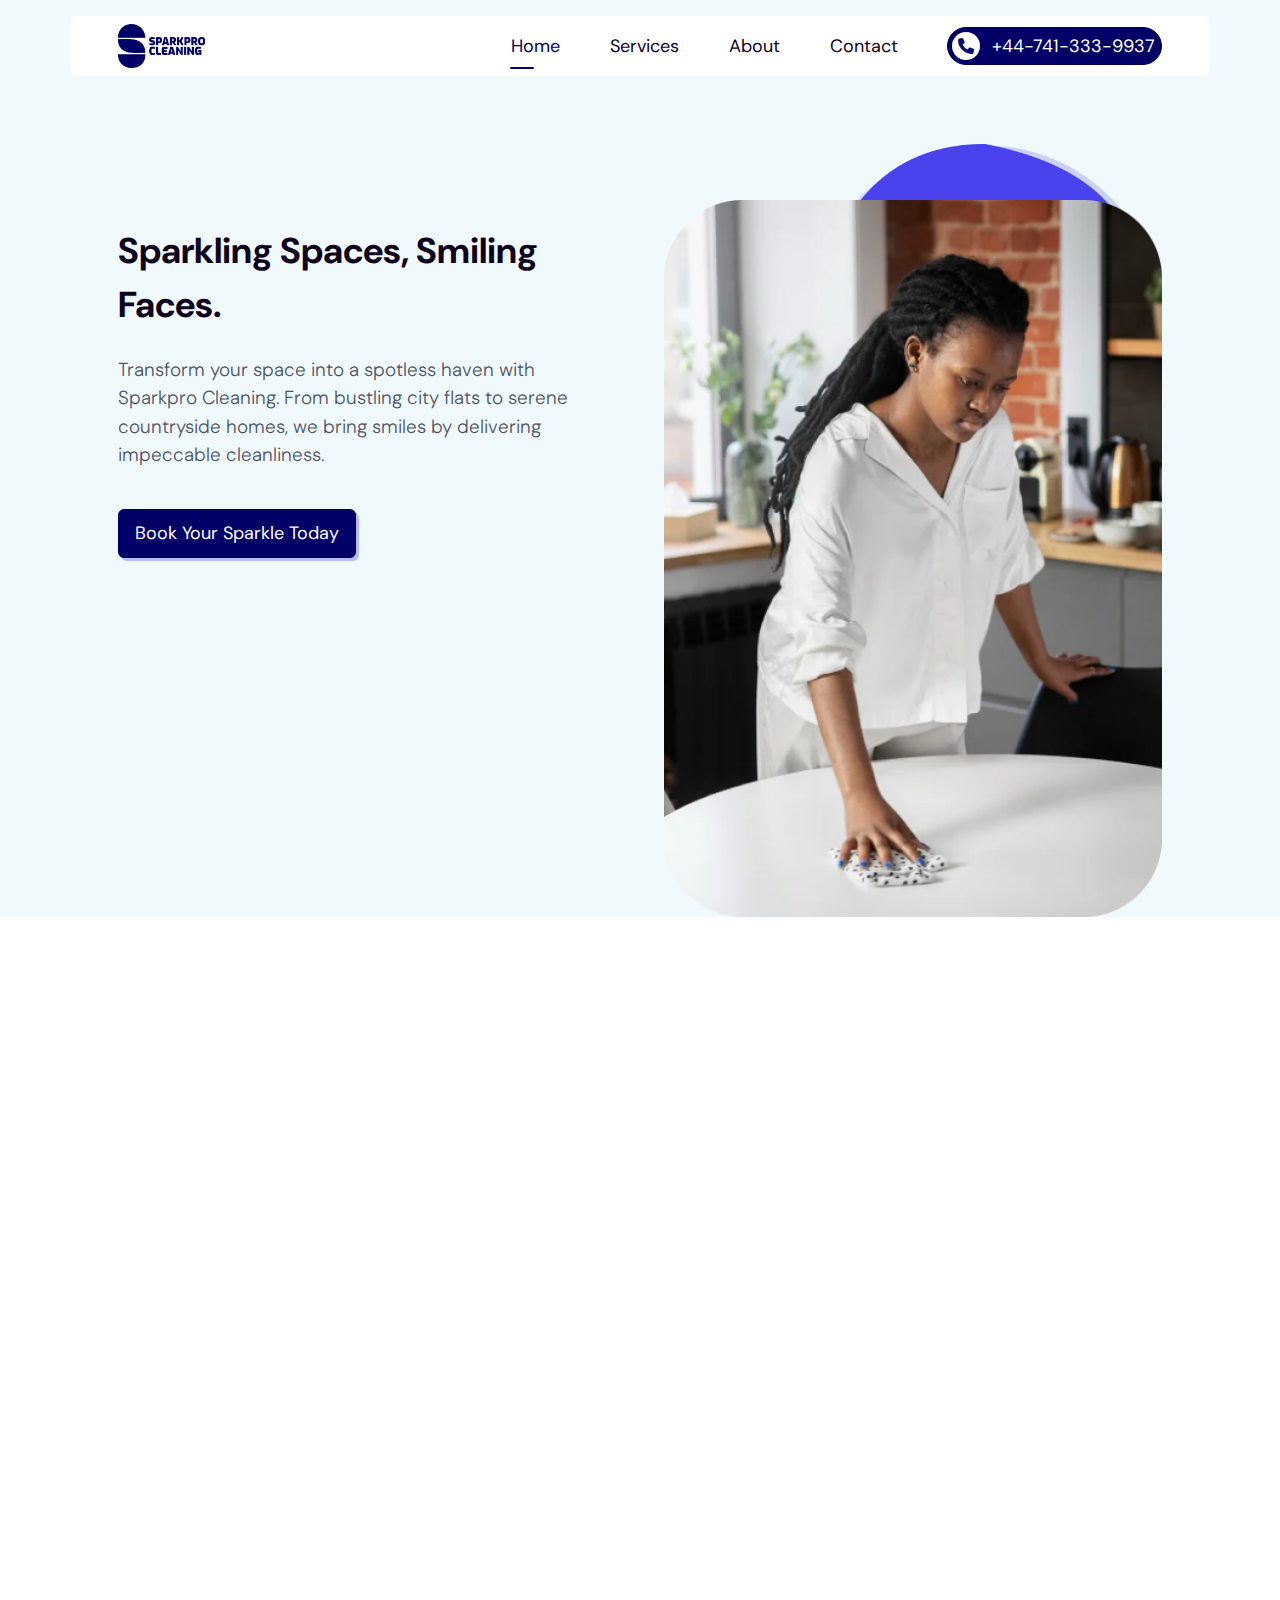
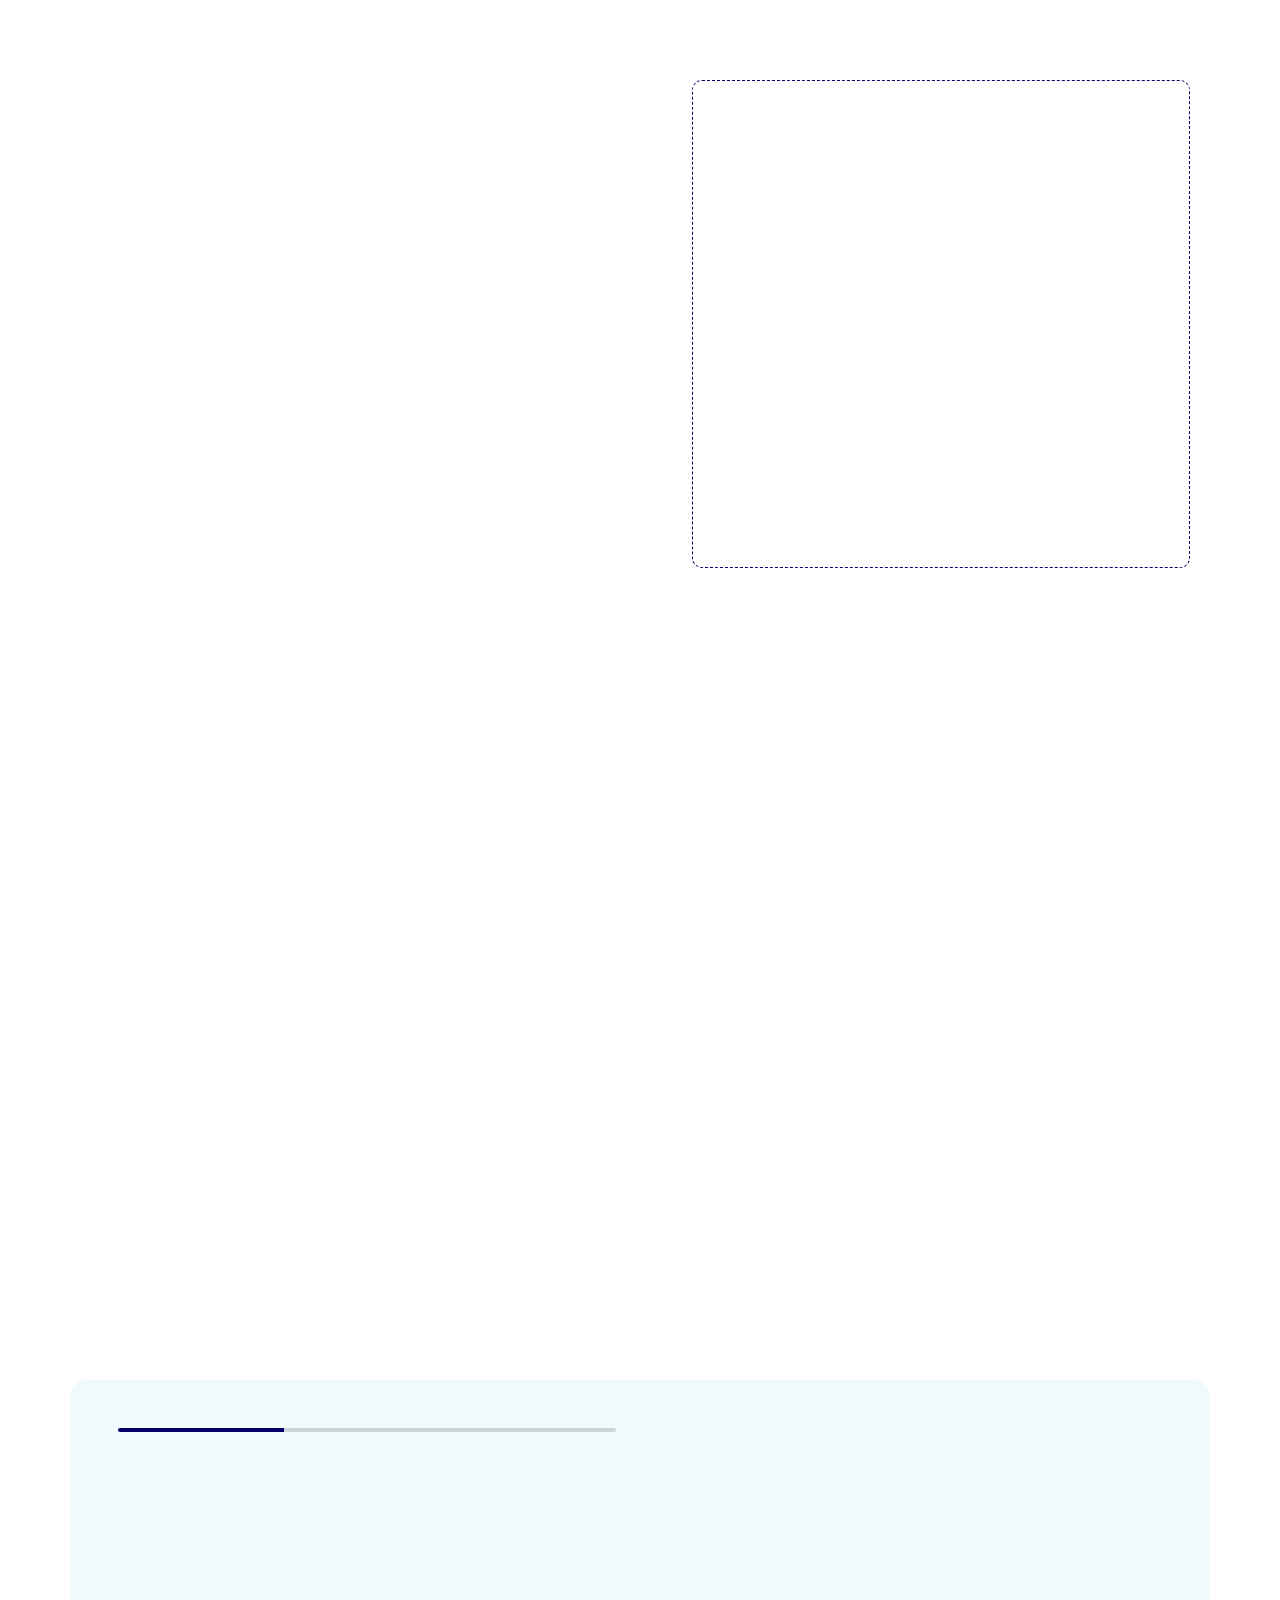
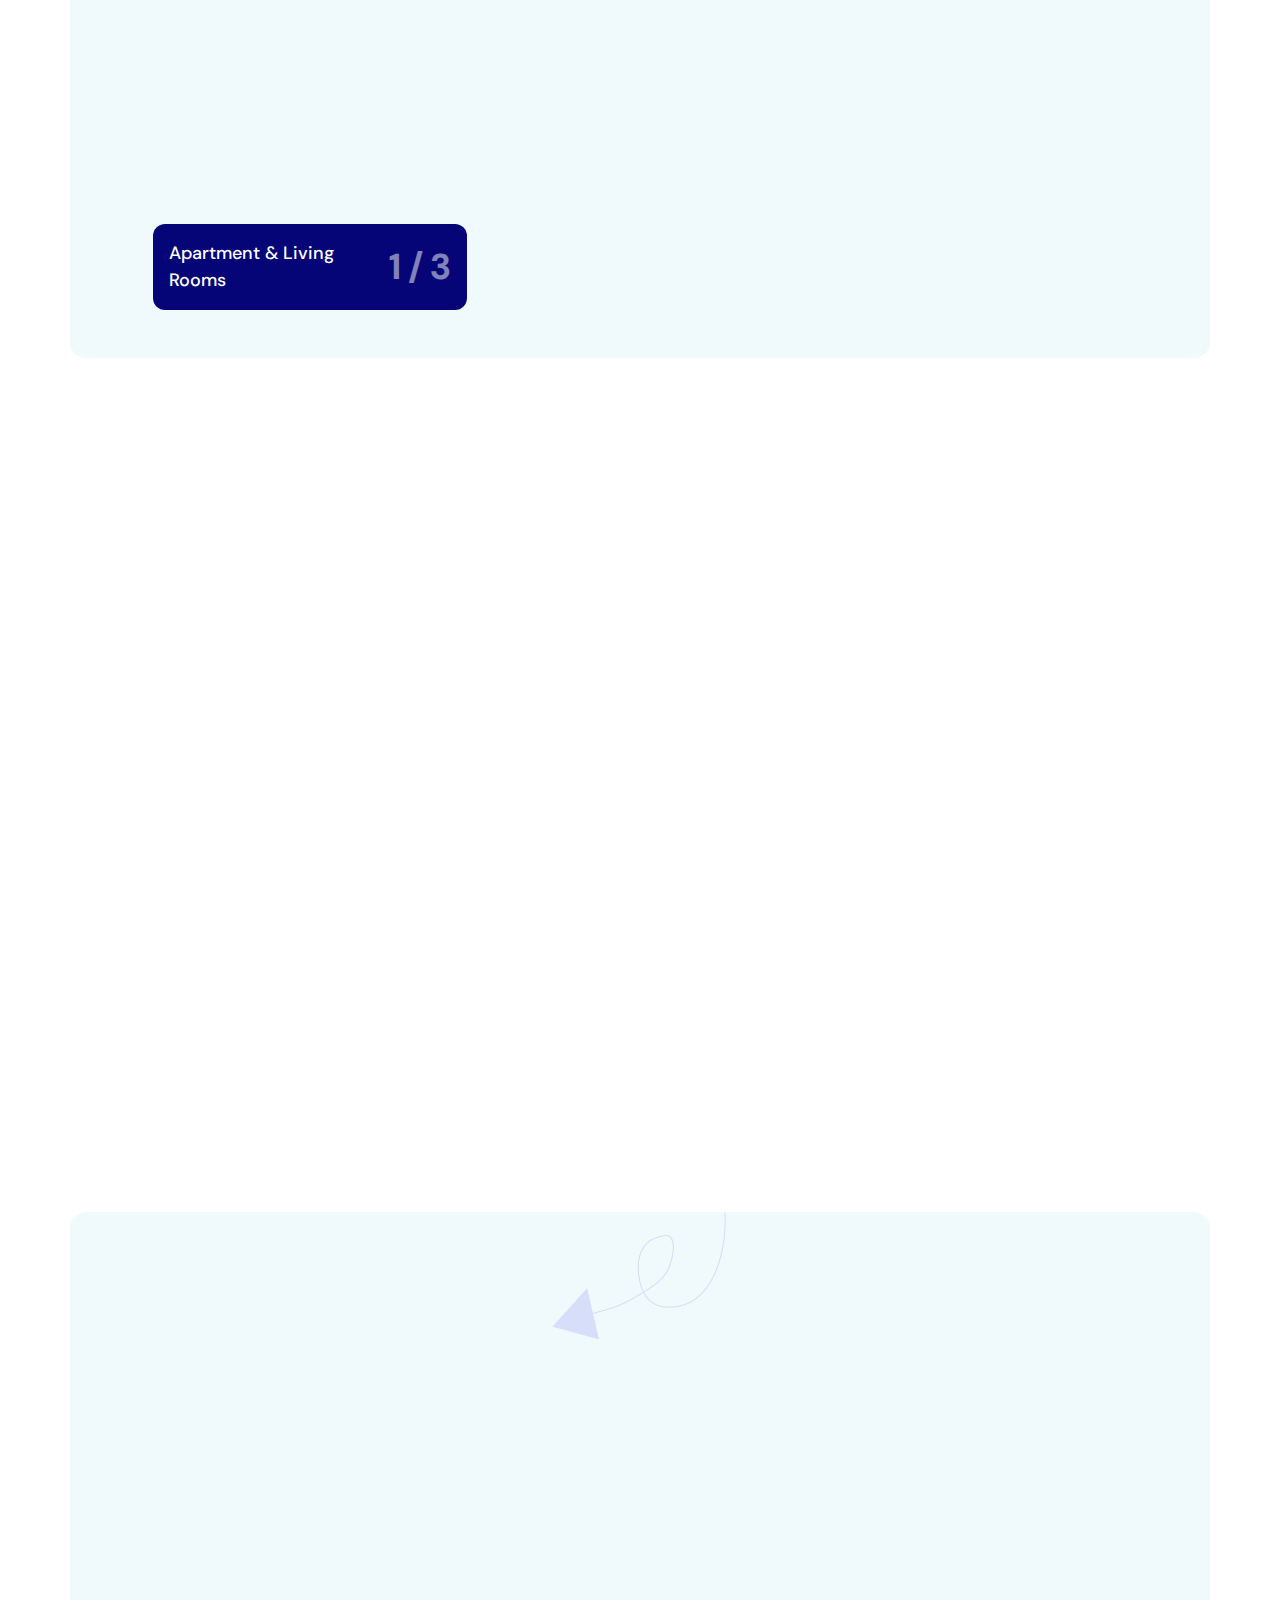
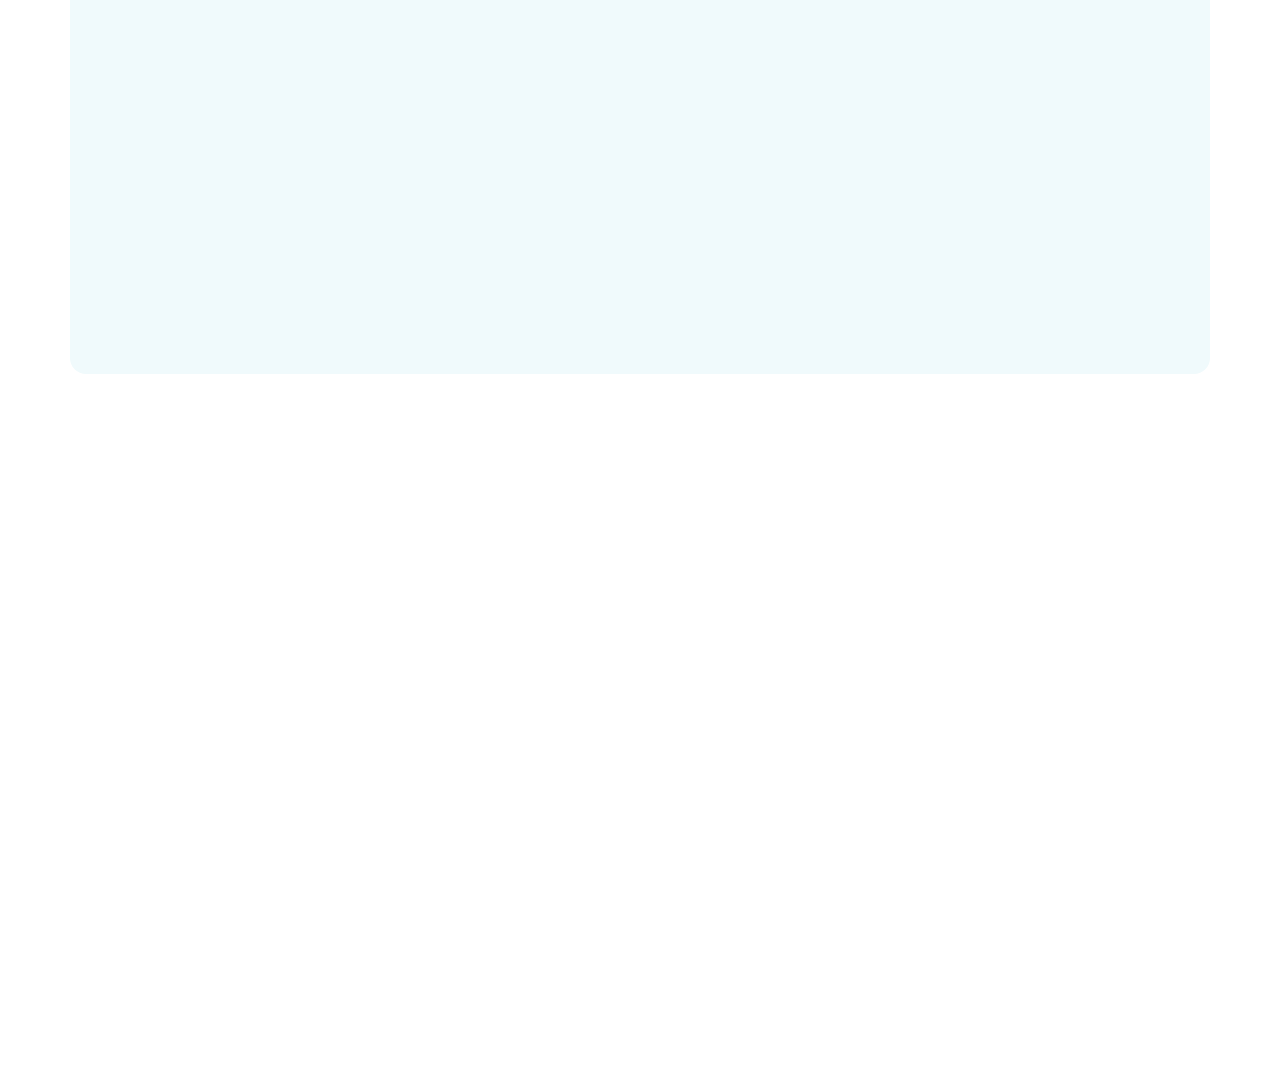
==== commit fd189856: "done" ====
--- a/index.html
+++ b/index.html
@@ -32,7 +32,7 @@
     />
     <meta
       property="og:image"
-      content="https://sparkpro.vercel.app/assets/images/home/who-we-are/homee.jpg"
+      content="https://sparkpro.vercel.app/assets/images/thumbnail.png"
     />
     <meta property="og:url" content="https://sparkprocleaning.co.uk/" />
     <!-- Twitter Card Tags -->
@@ -49,59 +49,20 @@
     />
     <meta
       name="twitter:image"
-      content="https://sparkpro.vercel.app/assets/images/home/who-we-are/homee.jpg"
+      content="https://sparkpro.vercel.app/assets/images/thumbnail.png"
     />
     <!-- favicon -->
     <link
-      rel="apple-touch-icon"
-      sizes="57x57"
-      href="assets/favicon/apple-icon-57x57.png"
-    />
-    <link
-      rel="apple-touch-icon"
-      sizes="60x60"
-      href="assets/favicon/apple-icon-60x60.png"
-    />
-    <link
-      rel="apple-touch-icon"
-      sizes="72x72"
-      href="assets/favicon/apple-icon-72x72.png"
-    />
-    <link
-      rel="apple-touch-icon"
-      sizes="76x76"
-      href="assets/favicon/apple-icon-76x76.png"
-    />
-    <link
-      rel="apple-touch-icon"
-      sizes="114x114"
-      href="assets/favicon/apple-icon-114x114.png"
-    />
-    <link
-      rel="apple-touch-icon"
-      sizes="120x120"
-      href="assets/favicon/apple-icon-120x120.png"
-    />
-    <link
-      rel="apple-touch-icon"
-      sizes="144x144"
-      href="assets/favicon/apple-icon-144x144.png"
-    />
-    <link
-      rel="apple-touch-icon"
-      sizes="152x152"
-      href="assets/favicon/apple-icon-152x152.png"
-    />
-    <link
-      rel="apple-touch-icon"
-      sizes="180x180"
-      href="assets/favicon/apple-icon-180x180.png"
+      rel="icon"
+      type="image/png"
+      sizes="192x192"
+      href="assets/favicon/android-chrome-192x192.png"
     />
     <link
       rel="icon"
       type="image/png"
-      sizes="192x192"
-      href="assets/favicon/android-icon-192x192.png"
+      sizes="512x512"
+      href="assets/favicon/android-chrome-512x512.png"
     />
     <link
       rel="icon"
@@ -110,23 +71,13 @@
       href="assets/favicon/favicon-32x32.png"
     />
     <link
-      rel="icon"
-      type="image/png"
-      sizes="96x96"
-      href="assets/favicon/favicon-96x96.png"
+      rel="shortcut icon"
+      href="assets/images/favicon.png"
+      type="image/x-icon"
     />
-    <link
-      rel="icon"
-      type="image/png"
-      sizes="16x16"
-      href="assets/favicon/favicon-16x16.png"
-    />
-    <link rel="manifest" href="assets/favicon/manifest.json" />
+    <link rel="manifest" href="assets/favicon/site.webmanifest" />
     <meta name="msapplication-TileColor" content="#ffffff" />
-    <meta
-      name="msapplication-TileImage"
-      content="assets/favicon/ms-icon-144x144.png"
-    />
+
     <meta name="theme-color" content="#ffffff" />
     <!-- font awesome -->
     <link rel="stylesheet" href="libs/fontawesome/css/all.min.css" />
@@ -157,13 +108,14 @@
             <a
               href="/"
               class="navbar-brand"
-              aria-label="Block Haven Housing Logo"
+              aria-label="Sparkpro Cleaning Logo"
             >
               <img
                 src="assets/images/brand-logo.png"
-                alt="Block Haven Housing"
+                alt="Sparkpro Cleaning"
                 width="138"
                 height="48"
+                class="logo-img"
               />
             </a>
             <button
--- a/styles/main.css
+++ b/styles/main.css
@@ -4313,14 +4313,14 @@
 }
 
 a {
-  --link-color: #4a42ec;
+  --link-color: #000066;
   color: var(--link-color);
   text-decoration: none;
   transition: color 150ms;
   font-size: inherit;
 }
 a:hover, a:active, a:focus {
-  --link-color: #2f27cf;
+  --link-color: #050578;
 }
 
 a,
@@ -4384,7 +4384,7 @@
 .section-tagline {
   font-size: 1.125rem;
   text-transform: uppercase;
-  color: #4a42ec;
+  color: #000066;
   margin-bottom: 1rem;
 }
 @media (min-width: 992px) {
@@ -4431,7 +4431,7 @@
   width: 100%;
   height: 88%;
   min-height: 10rem;
-  border: 1px dashed #4a42ec;
+  border: 1px dashed #000066;
   border-radius: 0.625rem;
 }
 
@@ -4473,7 +4473,7 @@
   place-items: center;
   transition: opacity 300ms, visibility 300ms;
   font-size: 2rem;
-  color: #ff6636;
+  color: #050578;
 }
 @media (min-width: 992px) {
   .app-loader {
@@ -4516,7 +4516,7 @@
 }
 .btn:hover, .explore-properties-status:hover, .btn:active, .explore-properties-status:active, .btn:focus, .explore-properties-status:focus, .btn.active, .active.explore-properties-status {
   --btn-bg: transparent;
-  --btn-color: #4a42ec;
+  --btn-color: #000066;
 }
 .btn path, .explore-properties-status path {
   transition: 150ms;
@@ -4552,24 +4552,24 @@
   transform: rotate(180deg);
 }
 .btn-primary {
-  --btn-bg: #4a42ec;
+  --btn-bg: #000066;
   --btn-color: #ffffff;
-  --btn-border-color: #4a42ec;
+  --btn-border-color: #000066;
 }
 .btn-primary:hover, .btn-primary:active, .btn-primary:focus, .btn-primary.active {
-  --btn-bg: #2f27cf;
+  --btn-bg: #050578;
   --btn-color: #ffffff;
-  --btn-border-color: #2f27cf;
+  --btn-border-color: #050578;
 }
 .btn-secondary, .explore-properties-status {
-  --btn-bg: #ff6636;
+  --btn-bg: #050578;
   --btn-color: #ffffff;
-  --btn-border-color: #ff6636;
+  --btn-border-color: #050578;
 }
 .btn-secondary:hover, .explore-properties-status:hover, .btn-secondary:active, .explore-properties-status:active, .btn-secondary:focus, .explore-properties-status:focus, .btn-secondary.active, .active.explore-properties-status {
-  --btn-bg: #2f27cf;
+  --btn-bg: #050578;
   --btn-color: #ffffff;
-  --btn-border-color: #2f27cf;
+  --btn-border-color: #050578;
 }
 .btn-dark {
   --btn-bg: #0d001d;
@@ -4577,9 +4577,9 @@
   --btn-border-color: #0d001d;
 }
 .btn-dark:hover, .btn-dark:active, .btn-dark:focus, .btn-dark.active {
-  --btn-bg: #4a42ec;
+  --btn-bg: #000066;
   --btn-color: #ffffff;
-  --btn-border-color: #4a42ec;
+  --btn-border-color: #000066;
 }
 .btn-gray {
   --btn-bg: #4f5465;
@@ -4587,32 +4587,32 @@
   --btn-border-color: #4f5465;
 }
 .btn-gray:hover, .btn-gray:active, .btn-gray:focus, .btn-gray.active {
-  --btn-bg: #4a42ec;
+  --btn-bg: #000066;
   --btn-color: #ffffff;
-  --btn-border-color: #4a42ec;
+  --btn-border-color: #000066;
 }
 .btn-outline-primary {
   --btn-bg: #ffffff;
-  --btn-color: #4a42ec;
-  --btn-border-color: #4a42ec;
+  --btn-color: #000066;
+  --btn-border-color: #000066;
 }
 .btn-outline-primary:hover, .btn-outline-primary:active, .btn-outline-primary:focus, .btn-outline-primary.active {
-  --btn-bg: #2f27cf;
+  --btn-bg: #050578;
   --btn-color: #ffffff;
-  --btn-border-color: #2f27cf;
+  --btn-border-color: #050578;
 }
 .btn-outline-primary:hover path, .btn-outline-primary:active path, .btn-outline-primary:focus path, .btn-outline-primary.active path {
   fill: #ffffff;
 }
 .btn-outline-secondary {
   --btn-bg: #fff4f0;
-  --btn-color: #ff6636;
-  --btn-border-color: #ff6636;
+  --btn-color: #050578;
+  --btn-border-color: #050578;
 }
 .btn-outline-secondary:hover, .btn-outline-secondary:active, .btn-outline-secondary:focus, .btn-outline-secondary.active {
-  --btn-bg: #ff6636;
+  --btn-bg: #050578;
   --btn-color: #ffffff;
-  --btn-border-color: #ff6636;
+  --btn-border-color: #050578;
 }
 .btn-outline-secondary:hover path, .btn-outline-secondary:active path, .btn-outline-secondary:focus path, .btn-outline-secondary.active path {
   fill: #ffffff;
@@ -4624,8 +4624,8 @@
 }
 .btn-outline-dark:hover, .btn-outline-dark:active, .btn-outline-dark:focus, .btn-outline-dark.active {
   --btn-bg: transparent;
-  --btn-color: #4a42ec;
-  --btn-border-color: #4a42ec;
+  --btn-color: #000066;
+  --btn-border-color: #000066;
 }
 .btn-outline-dark:hover path, .btn-outline-dark:active path, .btn-outline-dark:focus path, .btn-outline-dark.active path {
   fill: #ffffff;
@@ -4764,11 +4764,11 @@
   --input-font-size: 0.75rem;
   --input-line-height: 1.5;
   --input-border-radius: 0.125rem;
-  --input-bg: #4a42ec;
+  --input-bg: #000066;
   --input-color: #4f5465;
   --input-border-style: solid;
   --input-border-width: 1px;
-  --input-border-color: #4a42ec;
+  --input-border-color: #000066;
   display: flex;
   gap: 0.75rem;
   margin-bottom: 1.25rem;
@@ -4802,7 +4802,7 @@
   color: var(--input-color-placeholder);
 }
 .form-control:active, .form-control:focus, .form-select:active, .form-select:focus {
-  --input-border-color: #4a42ec;
+  --input-border-color: #000066;
   --input-outline-width: 0.1875rem;
   outline-offset: 0.125rem;
 }
@@ -4861,7 +4861,7 @@
 }
 
 .link {
-  --link-color: #4a42ec;
+  --link-color: #000066;
   --link-font-size: inherit;
   --link-font-weight: 400;
   text-decoration: none;
@@ -4871,25 +4871,25 @@
   font-weight: var(--link-font-weight);
 }
 .link:hover, .link:active, .link:focus {
-  --link-color: #4a42ec;
+  --link-color: #000066;
 }
 .link-primary {
-  --link-color: #4a42ec;
+  --link-color: #000066;
 }
 .link-primary:hover, .link-primary:active, .link-primary:focus {
-  --link-color: #2f27cf;
+  --link-color: #050578;
 }
 .link-secondary {
   --link-color: #0d001d;
 }
 .link-secondary:hover, .link-secondary:active, .link-secondary:focus {
-  --link-color: #ff6636;
+  --link-color: #050578;
 }
 .link-dark {
   --link-color: #0d001d;
 }
 .link-dark:hover, .link-dark:active, .link-dark:focus {
-  --link-color: #4a42ec;
+  --link-color: #000066;
 }
 
 .list-reboot, .list-dorpdown, .list-social {
@@ -5080,8 +5080,8 @@
   --nav-link-border-style: solid;
   --nav-link-border-color: transparent;
   --nav-link-bg: #ebf1fb;
-  --nav-link-color-active: #4a42ec;
-  --nav-link-border-color-active: #4a42ec;
+  --nav-link-color-active: #000066;
+  --nav-link-border-color-active: #000066;
   --nav-link-bg-active: transparent;
   display: flex;
   gap: 0.5rem;
@@ -5112,14 +5112,14 @@
 }
 .tabs-primary {
   --nav-link-color: #0d001d;
-  --nav-link-color-active: #4a42ec;
+  --nav-link-color-active: #000066;
 }
 .tabs-primary.tabs-pill {
   --nav-link-border-radius: 0.25rem;
   --nav-link-color: #0d001d;
   --nav-link-color-active: #ffffff;
-  --nav-link-border-color-active: #4a42ec;
-  --nav-link-bg-active: #4a42ec;
+  --nav-link-border-color-active: #000066;
+  --nav-link-bg-active: #000066;
 }
 
 .nav-tabs {
@@ -5246,7 +5246,7 @@
   --newsletter-border-radius: 0.75rem;
   --newsletter-border-width: 1px;
   --newsletter-border-style: solid;
-  --newsletter-border-color: #4a42ec;
+  --newsletter-border-color: #000066;
   display: flex;
   align-items: center;
   gap: 0.25rem;
@@ -5294,7 +5294,7 @@
 }
 .social-link:hover {
   color: #ffffff;
-  background-color: #ff6636;
+  background-color: #050578;
 }
 
 .fancy-img-grid {
@@ -5467,11 +5467,11 @@
   transform: none;
 }
 .swiper-arrow {
-  border: 1px solid #4a42ec;
+  border: 1px solid #000066;
   width: 2rem;
   height: 2rem;
   border-radius: 0.25rem;
-  background-color: #4a42ec;
+  background-color: #000066;
   opacity: 1;
   box-shadow: 0 0.375rem 1rem 0 rgba(0, 0, 0, 0.05);
   display: inline-flex;
@@ -5486,8 +5486,8 @@
   }
 }
 .swiper-arrow:hover, .swiper-arrow:active, .swiper-arrow:focus, .swiper-arrow.active {
-  background-color: #2f27cf;
-  border-color: #2f27cf;
+  background-color: #050578;
+  border-color: #050578;
 }
 .swiper-arrow:disabled {
   opacity: 1;
@@ -5513,8 +5513,8 @@
   --nav-link-border-style: solid;
   --nav-link-border-color: transparent;
   --nav-link-border-radius: 0;
-  --nav-link-color-active: #4a42ec;
-  --nav-link-before-bg-color: #4a42ec;
+  --nav-link-color-active: #000066;
+  --nav-link-before-bg-color: #000066;
   --nav-link-bg: transparent;
   position: fixed;
   top: 0;
@@ -5579,7 +5579,7 @@
   transition: 300ms;
 }
 .navbar-toggle.active {
-  --btn-toggle-span-color: #4a42ec;
+  --btn-toggle-span-color: #000066;
 }
 .navbar-toggle.active span:nth-of-type(1) {
   transform: rotate(45deg) translate(6px, 6px);
@@ -5644,7 +5644,7 @@
   align-items: center;
   justify-content: center;
   background-color: #ffffff;
-  color: #ff6636;
+  color: #050578;
 }
 @media (max-width: 991.98px) {
   .navbar-nav .dropdown {
@@ -5722,7 +5722,7 @@
 }
 
 .footer-main {
-  background-color: #2f27cf;
+  background-color: #050578;
   color: #ffffff;
 }
 .footer-main .h4 {
@@ -5788,7 +5788,7 @@
   font-style: normal;
 }
 .footer-widgets .list-contact a:hover {
-  color: #ff6636;
+  color: #050578;
 }
 .footer-widgets .list-property {
   display: grid;
@@ -5826,7 +5826,7 @@
   transform: scale(1.1);
 }
 .footer-widgets .list-property-item:hover .h5 {
-  color: #ff6636;
+  color: #050578;
 }
 .footer-widgets .list-property .property-price {
   font-weight: 700;
@@ -5861,7 +5861,7 @@
   }
 }
 .hero-home .h1 {
-  color: #4a42ec;
+  color: #000066;
   text-decoration: underline;
   text-underline-offset: 0.375rem;
 }
@@ -5983,7 +5983,7 @@
 }
 .our-values-item:nth-of-type(1) .count,
 .our-values-item:nth-of-type(1) .text {
-  color: #4a42ec;
+  color: #000066;
 }
 .our-values-item:nth-of-type(2) {
   top: 53%;
@@ -5996,7 +5996,7 @@
 }
 .our-values-item:nth-of-type(2) .count,
 .our-values-item:nth-of-type(2) .text {
-  color: #ff6636;
+  color: #050578;
 }
 .our-values-item:nth-of-type(3) {
   top: 63%;
@@ -6018,7 +6018,7 @@
 }
 .our-values-item:nth-of-type(4) .count,
 .our-values-item:nth-of-type(4) .text {
-  color: #4a42ec;
+  color: #000066;
 }
 .our-values-item .count {
   margin-bottom: 0;
@@ -6069,7 +6069,7 @@
   transform: scale(1.1);
 }
 .explore-popular-area-item:hover .h2, .explore-popular-area-item:hover .our-values-item .count, .our-values-item .explore-popular-area-item:hover .count {
-  color: #ff6636;
+  color: #050578;
 }
 .explore-popular-area-item:hover .icon {
   opacity: 1;
@@ -6115,7 +6115,7 @@
 .explore-popular-area-status {
   font-size: 1rem;
   font-weight: 500;
-  color: #4a42ec;
+  color: #000066;
   margin-bottom: 0.375rem;
 }
 @media (min-width: 992px) {
@@ -6199,7 +6199,7 @@
 .explore-properties-status {
   --btn-padding-x: 0.5rem;
   --btn-padding-y: 0.1875rem;
-  --btn-bg: #ff6636;
+  --btn-bg: #050578;
   --btn-color: #ffffff;
   --btn-border-radius: 50rem;
   --btn-font-size: 0.875rem;
@@ -6240,7 +6240,7 @@
   display: flex;
   align-items: center;
   gap: 0.25rem;
-  color: #4a42ec;
+  color: #000066;
   font-size: 1.125rem;
   font-weight: 400;
   margin-bottom: 0.75rem;
@@ -6295,7 +6295,7 @@
   object-position: center;
 }
 .explore-properties-owner .owner-desc a:hover {
-  color: #ff6636;
+  color: #050578;
 }
 .explore-properties-owner .share {
   display: inline-flex;
@@ -6307,7 +6307,7 @@
   --btn-padding-y: 0.375rem;
 }
 .explore-properties-owner .share .btn:hover, .explore-properties-owner .share .explore-properties-status:hover, .explore-properties-owner .share .btn:active, .explore-properties-owner .share .explore-properties-status:active, .explore-properties-owner .share .btn:focus, .explore-properties-owner .share .explore-properties-status:focus, .explore-properties-owner .share .btn.active, .explore-properties-owner .share .active.explore-properties-status {
-  --btn-bg: #2f27cf;
+  --btn-bg: #050578;
   --btn-color: #ffffff;
 }
 .explore-properties-owner .share .btn:hover svg path, .explore-properties-owner .share .explore-properties-status:hover svg path, .explore-properties-owner .share .btn:active svg path, .explore-properties-owner .share .explore-properties-status:active svg path, .explore-properties-owner .share .btn:focus svg path, .explore-properties-owner .share .explore-properties-status:focus svg path, .explore-properties-owner .share .btn.active svg path, .explore-properties-owner .share .active.explore-properties-status svg path {
@@ -6386,7 +6386,7 @@
   left: 7%;
   right: 30%;
   z-index: 1;
-  background-color: #2f27cf;
+  background-color: #050578;
   border-radius: 0.75rem;
   padding: 1rem;
   color: #ffffff;
@@ -6410,7 +6410,7 @@
 }
 .our-facilities .swiper-pagination {
   --swiper-pagination-progressbar-bg-color: rgba(13, 0, 29, 0.15);
-  --swiper-pagination-color: #4a42ec;
+  --swiper-pagination-color: #000066;
   border-radius: 50rem;
   overflow: hidden;
 }
@@ -6486,14 +6486,14 @@
   width: 40%;
   height: 55%;
   border-radius: inherit;
-  background-color: #ff6636;
+  background-color: #050578;
 }
 .get-in-touch .card-header {
-  --card-border-color: #4a42ec;
+  --card-border-color: #000066;
   padding-bottom: 0;
 }
 .get-in-touch .card-header .h3 {
-  color: #4a42ec;
+  color: #000066;
 }
 
 .blog-articles .h2, .blog-articles .our-values-item .count, .our-values-item .blog-articles .count {
@@ -6598,7 +6598,7 @@
 }
 .clients-testimonial-item {
   border-radius: 1.5rem;
-  background-color: #4a42ec;
+  background-color: #000066;
   padding: 1rem 2rem;
   position: relative;
   color: #ffffff;
@@ -6617,7 +6617,7 @@
   position: absolute;
   bottom: -0.625rem;
   right: -0.625rem;
-  background-color: #ff6636;
+  background-color: #050578;
   border-radius: 1.5rem;
   width: 75%;
   height: 85%;
@@ -6701,7 +6701,7 @@
 .page-property-listing .hero-section .section-img {
   margin-right: 4rem;
   border-radius: 50rem 50rem 0 0;
-  box-shadow: 1.5rem 0 0 0 #ff6636, 3rem 0 0 0 #f0fafc, 3.0625rem 0 0 0 #ff6636;
+  box-shadow: 1.5rem 0 0 0 #050578, 3rem 0 0 0 #f0fafc, 3.0625rem 0 0 0 #050578;
 }
 .page-property-listing .hero-section .inner-content {
   text-align: center;
@@ -6715,7 +6715,7 @@
   }
 }
 .page-property-listing .hero-section .inner-content .h1 {
-  background-color: #4a42ec;
+  background-color: #000066;
   border-radius: 0.25rem;
   color: #ffffff;
   line-height: 1.25;
@@ -6821,7 +6821,7 @@
 }
 .page-property-details .swiper-pagination {
   --swiper-pagination-bullet-inactive-color: #ffffff;
-  --swiper-pagination-color: #ff6636;
+  --swiper-pagination-color: #050578;
   --swiper-pagination-bullet-inactive-opacity: 1;
 }
 .page-property-details .card {
@@ -6861,11 +6861,11 @@
   padding: 0.25rem 0.5rem;
   background-color: rgba(74, 66, 236, 0.15);
   font-size: 0.875rem;
-  color: #4a42ec;
+  color: #000066;
   border-radius: 0.25rem;
 }
 .property-details-type:hover {
-  background-color: #4a42ec;
+  background-color: #000066;
   color: #ffffff;
 }
 .property-details .h2, .property-details .our-values-item .count, .our-values-item .property-details .count {
@@ -6879,7 +6879,7 @@
   z-index: 0;
   font-family: "DM Sans", sans-serif;
   font-weight: 400;
-  color: #4a42ec;
+  color: #000066;
   margin-bottom: 2rem;
 }
 .property-details-item .h4::before {
@@ -6890,7 +6890,7 @@
   position: absolute;
   top: 100%;
   left: 0;
-  background-color: #4a42ec;
+  background-color: #000066;
 }
 .property-details-item .icon {
   width: 4rem;
@@ -6948,7 +6948,7 @@
 .property-details-sidebar p {
   font-size: 0.875rem;
   font-weight: 300;
-  color: #4a42ec;
+  color: #000066;
 }
 .property-details-sidebar .card-header {
   align-items: flex-end;
@@ -6960,7 +6960,7 @@
   margin-bottom: 0;
 }
 .property-details-sidebar .card-header .badge {
-  background-color: #ff6636;
+  background-color: #050578;
   color: #ffffff;
   font-size: 0.875rem;
   padding: 0.25rem 0.625rem;
@@ -6976,7 +6976,7 @@
 }
 .property-details-sidebar .d-flex .icon {
   font-size: 1.25rem;
-  color: #ff6636;
+  color: #050578;
 }
 .property-details-sidebar .d-flex .h5 {
   margin-bottom: 0.125rem;
@@ -6986,7 +6986,7 @@
 }
 .property-details-sidebar .btn-download {
   --btn-font-weight: 300;
-  --btn-color: #4a42ec;
+  --btn-color: #000066;
   margin-top: 1rem;
 }
 .property-details-sidebar .btn-download .icon {
@@ -7002,7 +7002,7 @@
   overflow: hidden;
   cursor: pointer;
   transition: 300ms;
-  border: 0.1875rem solid #4a42ec;
+  border: 0.1875rem solid #000066;
 }
 .property-details-thumbnail:not(.active) {
   opacity: 0.5;
@@ -7060,7 +7060,7 @@
   --btn-padding-y: 0.1875rem;
 }
 .property-details-slider-footer .btn:hover, .property-details-slider-footer .explore-properties-status:hover, .property-details-slider-footer .btn:active, .property-details-slider-footer .explore-properties-status:active, .property-details-slider-footer .btn:focus, .property-details-slider-footer .explore-properties-status:focus, .property-details-slider-footer .btn.active, .property-details-slider-footer .active.explore-properties-status {
-  background-color: #ff6636;
+  background-color: #050578;
 }
 .property-details-slider-footer .btn:hover path, .property-details-slider-footer .explore-properties-status:hover path, .property-details-slider-footer .btn:active path, .property-details-slider-footer .explore-properties-status:active path, .property-details-slider-footer .btn:focus path, .property-details-slider-footer .explore-properties-status:focus path, .property-details-slider-footer .btn.active path, .property-details-slider-footer .active.explore-properties-status path {
   fill: #ffffff;
@@ -7121,7 +7121,7 @@
   transform: translate(-50%, -50%);
   z-index: 1;
   color: #ffffff;
-  background-color: #2f27cf;
+  background-color: #050578;
 }
 .what-we-do .section-desc {
   margin-bottom: 3rem;
@@ -7151,7 +7151,7 @@
 }
 .what-we-do-item .h5 {
   margin-bottom: 1rem;
-  color: #4a42ec;
+  color: #000066;
 }
 .what-we-do-desc {
   color: #4f5465;
@@ -7192,7 +7192,7 @@
 }
 .page-contact-us .hero-section .h1 span {
   display: block;
-  color: #4a42ec;
+  color: #000066;
 }
 .page-contact-us .hero-section .mail-divider {
   display: flex;
@@ -7264,7 +7264,7 @@
   height: inherit;
 }
 .contact-info-item .h5 {
-  color: #4a42ec;
+  color: #000066;
   margin-bottom: 0.375rem;
   font-family: "DM Sans", sans-serif;
   font-weight: 500;
@@ -7279,12 +7279,12 @@
   color: #4f5465;
 }
 .contact-info-desc a:hover {
-  color: #4a42ec;
+  color: #000066;
 }
 
 /* Form Styles */
 #success-message {
-  background-color: #2f27cf;
+  background-color: #050578;
   padding: 12px;
   border-radius: 8px;
   color: #fff;
@@ -7305,5 +7305,9 @@
 .rounded-full {
   border-radius: 100%;
 }
+.logo-img {
+  width: auto;
+  height: 44px;
+}
 
 /*# sourceMappingURL=data:application/json;charset=utf-8,%7B%22version%22:3,%22sourceRoot%22:%22%22,%22sources%22:%5B%22../sass/main.scss%22,%22../sass/lib/bootstrap/_bootstrap-grid.scss%22,%22../sass/lib/_wow.scss%22,%22../sass/_utils.scss%22,%22../sass/_globals.scss%22,%22../sass/_variables.scss%22,%22../sass/components/_btn.scss%22,%22../sass/components/_card.scss%22,%22../sass/components/_container.scss%22,%22../sass/components/_dropdown.scss%22,%22../sass/components/_form.scss%22,%22../sass/components/_icon.scss%22,%22../sass/components/_link.scss%22,%22../sass/components/_list.scss%22,%22../sass/components/_modal.scss%22,%22../sass/components/_offcanvas.scss%22,%22../sass/components/_tabs.scss%22,%22../sass/components/_backdrop.scss%22,%22../sass/components/_breadcrumb.scss%22,%22../sass/components/_scrollbar.scss%22,%22../sass/components/_hero-section.scss%22,%22../sass/components/_newsletter.scss%22,%22../sass/components/_social-media.scss%22,%22../sass/components/_fancy-img-grid.scss%22,%22../sass/components/_boxed-gallery.scss%22,%22../sass/components/_contact-form.scss%22,%22../sass/components/_featured-brands-grid.scss%22,%22../sass/components/_wow.scss%22,%22../sass/components/_swiper.scss%22,%22../sass/layouts/_header.scss%22,%22../sass/components/_navbar.scss%22,%22../sass/layouts/_footer.scss%22,%22../sass/components/_hero-home.scss%22,%22../sass/components/_filter-parameters.scss%22,%22../sass/components/_who-we-are.scss%22,%22../sass/components/_our-values.scss%22,%22../sass/components/_explore-popular-area.scss%22,%22../sass/components/_explore-properties.scss%22,%22../sass/components/_our-facilities.scss%22,%22../sass/components/_get-in-touch.scss%22,%22../sass/components/_blog-articles.scss%22,%22../sass/components/_clients-testimonial.scss%22,%22../sass/pages/_property-listing.scss%22,%22../sass/components/_explore-popular-properties.scss%22,%22../sass/components/_offcanvas-property-filter.scss%22,%22../sass/pages/_property-details.scss%22,%22../sass/components/_explore-similar-properties.scss%22,%22../sass/pages/_about-us.scss%22,%22../sass/components/_what-we-do.scss%22,%22../sass/components/_at-a-glance.scss%22,%22../sass/pages/_contact-us.scss%22,%22../sass/components/_contact-info.scss%22%5D,%22names%22:%5B%5D,%22mappings%22:%22AAAA;AAAA;AAAA;AAAA;AAAA;AAAA;AAAA;AAAA;AAAA;AAAA;AAYQ;ACZR;AAAA;AAAA;AAAA;AAAA;AAKA;AAAA;AAAA;AAAA;AAAA;AAAA;AAAA;EAOE;EACA;EACA;EACA;EACA;EACA;EACA;;;AAGF;EACE;IACE;;;AAGJ;EACE;IACE;;;AAGJ;EACE;IACE;;;AAGJ;EACE;IACE;;;AAGJ;EACE;IACE;;;AAGJ;EACE;EACA;EACA;EACA;EACA;EACA;;;AAGF;EACE;EACA;EACA;EACA;EACA;EACA;EACA;;;AAEF;EACE;EACA;EACA;EACA;EACA;EACA;EACA;;;AAGF;EACE;;;AAGF;EACE;EACA;;;AAGF;EACE;EACA;;;AAGF;EACE;EACA;;;AAGF;EACE;EACA;;;AAGF;EACE;EACA;;;AAGF;EACE;EACA;;;AAGF;EACE;EACA;;;AAGF;EACE;EACA;;;AAGF;EACE;EACA;;;AAGF;EACE;EACA;;;AAGF;EACE;EACA;;;AAGF;EACE;EACA;;;AAGF;EACE;EACA;;;AAGF;EACE;EACA;;;AAGF;EACE;EACA;;;AAGF;EACE;EACA;;;AAGF;EACE;EACA;;;AAGF;EACE;EACA;;;AAGF;EACE;EACA;;;AAGF;EACE;EACA;;;AAGF;EACE;;;AAGF;EACE;;;AAGF;EACE;;;AAGF;EACE;;;AAGF;EACE;;;AAGF;EACE;;;AAGF;EACE;;;AAGF;EACE;;;AAGF;EACE;;;AAGF;EACE;;;AAGF;EACE;;;AAGF;AAAA;EAEE;;;AAGF;AAAA;EAEE;;;AAGF;AAAA;EAEE;;;AAGF;AAAA;EAEE;;;AAGF;AAAA;EAEE;;;AAGF;AAAA;EAEE;;;AAGF;AAAA;EAEE;;;AAGF;AAAA;EAEE;;;AAGF;AAAA;EAEE;;;AAGF;AAAA;EAEE;;;AAGF;AAAA;EAEE;;;AAGF;AAAA;EAEE;;;AAGF;EACE;IACE;;EAEF;IACE;IACA;;EAEF;IACE;IACA;;EAEF;IACE;IACA;;EAEF;IACE;IACA;;EAEF;IACE;IACA;;EAEF;IACE;IACA;;EAEF;IACE;IACA;;EAEF;IACE;IACA;;EAEF;IACE;IACA;;EAEF;IACE;IACA;;EAEF;IACE;IACA;;EAEF;IACE;IACA;;EAEF;IACE;IACA;;EAEF;IACE;IACA;;EAEF;IACE;IACA;;EAEF;IACE;IACA;;EAEF;IACE;IACA;;EAEF;IACE;IACA;;EAEF;IACE;IACA;;EAEF;IACE;IACA;;EAEF;IACE;;EAEF;IACE;;EAEF;IACE;;EAEF;IACE;;EAEF;IACE;;EAEF;IACE;;EAEF;IACE;;EAEF;IACE;;EAEF;IACE;;EAEF;IACE;;EAEF;IACE;;EAEF;IACE;;EAEF;AAAA;IAEE;;EAEF;AAAA;IAEE;;EAEF;AAAA;IAEE;;EAEF;AAAA;IAEE;;EAEF;AAAA;IAEE;;EAEF;AAAA;IAEE;;EAEF;AAAA;IAEE;;EAEF;AAAA;IAEE;;EAEF;AAAA;IAEE;;EAEF;AAAA;IAEE;;EAEF;AAAA;IAEE;;EAEF;AAAA;IAEE;;;AAGJ;EACE;IACE;;EAEF;IACE;IACA;;EAEF;IACE;IACA;;EAEF;IACE;IACA;;EAEF;IACE;IACA;;EAEF;IACE;IACA;;EAEF;IACE;IACA;;EAEF;IACE;IACA;;EAEF;IACE;IACA;;EAEF;IACE;IACA;;EAEF;IACE;IACA;;EAEF;IACE;IACA;;EAEF;IACE;IACA;;EAEF;IACE;IACA;;EAEF;IACE;IACA;;EAEF;IACE;IACA;;EAEF;IACE;IACA;;EAEF;IACE;IACA;;EAEF;IACE;IACA;;EAEF;IACE;IACA;;EAEF;IACE;IACA;;EAEF;IACE;;EAEF;IACE;;EAEF;IACE;;EAEF;IACE;;EAEF;IACE;;EAEF;IACE;;EAEF;IACE;;EAEF;IACE;;EAEF;IACE;;EAEF;IACE;;EAEF;IACE;;EAEF;IACE;;EAEF;AAAA;IAEE;;EAEF;AAAA;IAEE;;EAEF;AAAA;IAEE;;EAEF;AAAA;IAEE;;EAEF;AAAA;IAEE;;EAEF;AAAA;IAEE;;EAEF;AAAA;IAEE;;EAEF;AAAA;IAEE;;EAEF;AAAA;IAEE;;EAEF;AAAA;IAEE;;EAEF;AAAA;IAEE;;EAEF;AAAA;IAEE;;;AAGJ;EACE;IACE;;EAEF;IACE;IACA;;EAEF;IACE;IACA;;EAEF;IACE;IACA;;EAEF;IACE;IACA;;EAEF;IACE;IACA;;EAEF;IACE;IACA;;EAEF;IACE;IACA;;EAEF;IACE;IACA;;EAEF;IACE;IACA;;EAEF;IACE;IACA;;EAEF;IACE;IACA;;EAEF;IACE;IACA;;EAEF;IACE;IACA;;EAEF;IACE;IACA;;EAEF;IACE;IACA;;EAEF;IACE;IACA;;EAEF;IACE;IACA;;EAEF;IACE;IACA;;EAEF;IACE;IACA;;EAEF;IACE;IACA;;EAEF;IACE;;EAEF;IACE;;EAEF;IACE;;EAEF;IACE;;EAEF;IACE;;EAEF;IACE;;EAEF;IACE;;EAEF;IACE;;EAEF;IACE;;EAEF;IACE;;EAEF;IACE;;EAEF;IACE;;EAEF;AAAA;IAEE;;EAEF;AAAA;IAEE;;EAEF;AAAA;IAEE;;EAEF;AAAA;IAEE;;EAEF;AAAA;IAEE;;EAEF;AAAA;IAEE;;EAEF;AAAA;IAEE;;EAEF;AAAA;IAEE;;EAEF;AAAA;IAEE;;EAEF;AAAA;IAEE;;EAEF;AAAA;IAEE;;EAEF;AAAA;IAEE;;;AAGJ;EACE;IACE;;EAEF;IACE;IACA;;EAEF;IACE;IACA;;EAEF;IACE;IACA;;EAEF;IACE;IACA;;EAEF;IACE;IACA;;EAEF;IACE;IACA;;EAEF;IACE;IACA;;EAEF;IACE;IACA;;EAEF;IACE;IACA;;EAEF;IACE;IACA;;EAEF;IACE;IACA;;EAEF;IACE;IACA;;EAEF;IACE;IACA;;EAEF;IACE;IACA;;EAEF;IACE;IACA;;EAEF;IACE;IACA;;EAEF;IACE;IACA;;EAEF;IACE;IACA;;EAEF;IACE;IACA;;EAEF;IACE;IACA;;EAEF;IACE;;EAEF;IACE;;EAEF;IACE;;EAEF;IACE;;EAEF;IACE;;EAEF;IACE;;EAEF;IACE;;EAEF;IACE;;EAEF;IACE;;EAEF;IACE;;EAEF;IACE;;EAEF;IACE;;EAEF;AAAA;IAEE;;EAEF;AAAA;IAEE;;EAEF;AAAA;IAEE;;EAEF;AAAA;IAEE;;EAEF;AAAA;IAEE;;EAEF;AAAA;IAEE;;EAEF;AAAA;IAEE;;EAEF;AAAA;IAEE;;EAEF;AAAA;IAEE;;EAEF;AAAA;IAEE;;EAEF;AAAA;IAEE;;EAEF;AAAA;IAEE;;;AAGJ;EACE;IACE;;EAEF;IACE;IACA;;EAEF;IACE;IACA;;EAEF;IACE;IACA;;EAEF;IACE;IACA;;EAEF;IACE;IACA;;EAEF;IACE;IACA;;EAEF;IACE;IACA;;EAEF;IACE;IACA;;EAEF;IACE;IACA;;EAEF;IACE;IACA;;EAEF;IACE;IACA;;EAEF;IACE;IACA;;EAEF;IACE;IACA;;EAEF;IACE;IACA;;EAEF;IACE;IACA;;EAEF;IACE;IACA;;EAEF;IACE;IACA;;EAEF;IACE;IACA;;EAEF;IACE;IACA;;EAEF;IACE;IACA;;EAEF;IACE;;EAEF;IACE;;EAEF;IACE;;EAEF;IACE;;EAEF;IACE;;EAEF;IACE;;EAEF;IACE;;EAEF;IACE;;EAEF;IACE;;EAEF;IACE;;EAEF;IACE;;EAEF;IACE;;EAEF;AAAA;IAEE;;EAEF;AAAA;IAEE;;EAEF;AAAA;IAEE;;EAEF;AAAA;IAEE;;EAEF;AAAA;IAEE;;EAEF;AAAA;IAEE;;EAEF;AAAA;IAEE;;EAEF;AAAA;IAEE;;EAEF;AAAA;IAEE;;EAEF;AAAA;IAEE;;EAEF;AAAA;IAEE;;EAEF;AAAA;IAEE;;;AAGJ;EACE;;;AAGF;EACE;;;AAGF;EACE;;;AAGF;EACE;;;AAGF;EACE;;;AAGF;EACE;;;AAGF;EACE;;;AAGF;EACE;;;AAGF;EACE;;;AAGF;EACE;;;AAGF;EACE;;;AAGF;EACE;;;AAGF;EACE;;;AAGF;EACE;;;AAGF;EACE;;;AAGF;EACE;;;AAGF;EACE;;;AAGF;EACE;;;AAGF;EACE;;;AAGF;EACE;;;AAGF;EACE;;;AAGF;EACE;;;AAGF;EACE;;;AAGF;EACE;;;AAGF;EACE;;;AAGF;EACE;;;AAGF;EACE;;;AAGF;EACE;;;AAGF;EACE;;;AAGF;EACE;;;AAGF;EACE;;;AAGF;EACE;;;AAGF;EACE;;;AAGF;EACE;;;AAGF;EACE;;;AAGF;EACE;;;AAGF;EACE;;;AAGF;EACE;;;AAGF;EACE;;;AAGF;EACE;;;AAGF;EACE;;;AAGF;EACE;;;AAGF;EACE;;;AAGF;EACE;;;AAGF;EACE;;;AAGF;EACE;;;AAGF;EACE;;;AAGF;EACE;;;AAGF;EACE;;;AAGF;EACE;;;AAGF;EACE;;;AAGF;EACE;;;AAGF;EACE;;;AAGF;EACE;;;AAGF;EACE;;;AAGF;EACE;;;AAGF;EACE;;;AAGF;EACE;;;AAGF;EACE;;;AAGF;EACE;;;AAGF;EACE;;;AAGF;EACE;EACA;;;AAGF;EACE;EACA;;;AAGF;EACE;EACA;;;AAGF;EACE;EACA;;;AAGF;EACE;EACA;;;AAGF;EACE;EACA;;;AAGF;EACE;EACA;;;AAGF;EACE;EACA;;;AAGF;EACE;EACA;;;AAGF;EACE;EACA;;;AAGF;EACE;EACA;;;AAGF;EACE;EACA;;;AAGF;EACE;EACA;;;AAGF;EACE;EACA;;;AAGF;EACE;;;AAGF;EACE;;;AAGF;EACE;;;AAGF;EACE;;;AAGF;EACE;;;AAGF;EACE;;;AAGF;EACE;;;AAGF;EACE;;;AAGF;EACE;;;AAGF;EACE;;;AAGF;EACE;;;AAGF;EACE;;;AAGF;EACE;;;AAGF;EACE;;;AAGF;EACE;;;AAGF;EACE;;;AAGF;EACE;;;AAGF;EACE;;;AAGF;EACE;;;AAGF;EACE;;;AAGF;EACE;;;AAGF;EACE;;;AAGF;EACE;;;AAGF;EACE;;;AAGF;EACE;;;AAGF;EACE;;;AAGF;EACE;;;AAGF;EACE;;;AAGF;EACE;;;AAGF;EACE;;;AAGF;EACE;;;AAGF;EACE;;;AAGF;EACE;;;AAGF;EACE;;;AAGF;EACE;EACA;;;AAGF;EACE;EACA;;;AAGF;EACE;EACA;;;AAGF;EACE;EACA;;;AAGF;EACE;EACA;;;AAGF;EACE;EACA;;;AAGF;EACE;EACA;;;AAGF;EACE;EACA;;;AAGF;EACE;EACA;;;AAGF;EACE;EACA;;;AAGF;EACE;EACA;;;AAGF;EACE;EACA;;;AAGF;EACE;;;AAGF;EACE;;;AAGF;EACE;;;AAGF;EACE;;;AAGF;EACE;;;AAGF;EACE;;;AAGF;EACE;;;AAGF;EACE;;;AAGF;EACE;;;AAGF;EACE;;;AAGF;EACE;;;AAGF;EACE;;;AAGF;EACE;;;AAGF;EACE;;;AAGF;EACE;;;AAGF;EACE;;;AAGF;EACE;;;AAGF;EACE;;;AAGF;EACE;;;AAGF;EACE;;;AAGF;EACE;;;AAGF;EACE;;;AAGF;EACE;;;AAGF;EACE;;;AAGF;EACE;IACE;;EAEF;IACE;;EAEF;IACE;;EAEF;IACE;;EAEF;IACE;;EAEF;IACE;;EAEF;IACE;;EAEF;IACE;;EAEF;IACE;;EAEF;IACE;;EAEF;IACE;;EAEF;IACE;;EAEF;IACE;;EAEF;IACE;;EAEF;IACE;;EAEF;IACE;;EAEF;IACE;;EAEF;IACE;;EAEF;IACE;;EAEF;IACE;;EAEF;IACE;;EAEF;IACE;;EAEF;IACE;;EAEF;IACE;;EAEF;IACE;;EAEF;IACE;;EAEF;IACE;;EAEF;IACE;;EAEF;IACE;;EAEF;IACE;;EAEF;IACE;;EAEF;IACE;;EAEF;IACE;;EAEF;IACE;;EAEF;IACE;;EAEF;IACE;;EAEF;IACE;;EAEF;IACE;;EAEF;IACE;;EAEF;IACE;;EAEF;IACE;;EAEF;IACE;;EAEF;IACE;;EAEF;IACE;;EAEF;IACE;;EAEF;IACE;;EAEF;IACE;;EAEF;IACE;;EAEF;IACE;;EAEF;IACE;;EAEF;IACE;;EAEF;IACE;;EAEF;IACE;;EAEF;IACE;;EAEF;IACE;;EAEF;IACE;;EAEF;IACE;;EAEF;IACE;;EAEF;IACE;;EAEF;IACE;;EAEF;IACE;;EAEF;IACE;IACA;;EAEF;IACE;IACA;;EAEF;IACE;IACA;;EAEF;IACE;IACA;;EAEF;IACE;IACA;;EAEF;IACE;IACA;;EAEF;IACE;IACA;;EAEF;IACE;IACA;;EAEF;IACE;IACA;;EAEF;IACE;IACA;;EAEF;IACE;IACA;;EAEF;IACE;IACA;;EAEF;IACE;IACA;;EAEF;IACE;IACA;;EAEF;IACE;;EAEF;IACE;;EAEF;IACE;;EAEF;IACE;;EAEF;IACE;;EAEF;IACE;;EAEF;IACE;;EAEF;IACE;;EAEF;IACE;;EAEF;IACE;;EAEF;IACE;;EAEF;IACE;;EAEF;IACE;;EAEF;IACE;;EAEF;IACE;;EAEF;IACE;;EAEF;IACE;;EAEF;IACE;;EAEF;IACE;;EAEF;IACE;;EAEF;IACE;;EAEF;IACE;;EAEF;IACE;;EAEF;IACE;;EAEF;IACE;;EAEF;IACE;;EAEF;IACE;;EAEF;IACE;;EAEF;IACE;;EAEF;IACE;;EAEF;IACE;;EAEF;IACE;;EAEF;IACE;;EAEF;IACE;;EAEF;IACE;IACA;;EAEF;IACE;IACA;;EAEF;IACE;IACA;;EAEF;IACE;IACA;;EAEF;IACE;IACA;;EAEF;IACE;IACA;;EAEF;IACE;IACA;;EAEF;IACE;IACA;;EAEF;IACE;IACA;;EAEF;IACE;IACA;;EAEF;IACE;IACA;;EAEF;IACE;IACA;;EAEF;IACE;;EAEF;IACE;;EAEF;IACE;;EAEF;IACE;;EAEF;IACE;;EAEF;IACE;;EAEF;IACE;;EAEF;IACE;;EAEF;IACE;;EAEF;IACE;;EAEF;IACE;;EAEF;IACE;;EAEF;IACE;;EAEF;IACE;;EAEF;IACE;;EAEF;IACE;;EAEF;IACE;;EAEF;IACE;;EAEF;IACE;;EAEF;IACE;;EAEF;IACE;;EAEF;IACE;;EAEF;IACE;;EAEF;IACE;;;AAGJ;EACE;IACE;;EAEF;IACE;;EAEF;IACE;;EAEF;IACE;;EAEF;IACE;;EAEF;IACE;;EAEF;IACE;;EAEF;IACE;;EAEF;IACE;;EAEF;IACE;;EAEF;IACE;;EAEF;IACE;;EAEF;IACE;;EAEF;IACE;;EAEF;IACE;;EAEF;IACE;;EAEF;IACE;;EAEF;IACE;;EAEF;IACE;;EAEF;IACE;;EAEF;IACE;;EAEF;IACE;;EAEF;IACE;;EAEF;IACE;;EAEF;IACE;;EAEF;IACE;;EAEF;IACE;;EAEF;IACE;;EAEF;IACE;;EAEF;IACE;;EAEF;IACE;;EAEF;IACE;;EAEF;IACE;;EAEF;IACE;;EAEF;IACE;;EAEF;IACE;;EAEF;IACE;;EAEF;IACE;;EAEF;IACE;;EAEF;IACE;;EAEF;IACE;;EAEF;IACE;;EAEF;IACE;;EAEF;IACE;;EAEF;IACE;;EAEF;IACE;;EAEF;IACE;;EAEF;IACE;;EAEF;IACE;;EAEF;IACE;;EAEF;IACE;;EAEF;IACE;;EAEF;IACE;;EAEF;IACE;;EAEF;IACE;;EAEF;IACE;;EAEF;IACE;;EAEF;IACE;;EAEF;IACE;;EAEF;IACE;;EAEF;IACE;;EAEF;IACE;IACA;;EAEF;IACE;IACA;;EAEF;IACE;IACA;;EAEF;IACE;IACA;;EAEF;IACE;IACA;;EAEF;IACE;IACA;;EAEF;IACE;IACA;;EAEF;IACE;IACA;;EAEF;IACE;IACA;;EAEF;IACE;IACA;;EAEF;IACE;IACA;;EAEF;IACE;IACA;;EAEF;IACE;IACA;;EAEF;IACE;IACA;;EAEF;IACE;;EAEF;IACE;;EAEF;IACE;;EAEF;IACE;;EAEF;IACE;;EAEF;IACE;;EAEF;IACE;;EAEF;IACE;;EAEF;IACE;;EAEF;IACE;;EAEF;IACE;;EAEF;IACE;;EAEF;IACE;;EAEF;IACE;;EAEF;IACE;;EAEF;IACE;;EAEF;IACE;;EAEF;IACE;;EAEF;IACE;;EAEF;IACE;;EAEF;IACE;;EAEF;IACE;;EAEF;IACE;;EAEF;IACE;;EAEF;IACE;;EAEF;IACE;;EAEF;IACE;;EAEF;IACE;;EAEF;IACE;;EAEF;IACE;;EAEF;IACE;;EAEF;IACE;;EAEF;IACE;;EAEF;IACE;;EAEF;IACE;IACA;;EAEF;IACE;IACA;;EAEF;IACE;IACA;;EAEF;IACE;IACA;;EAEF;IACE;IACA;;EAEF;IACE;IACA;;EAEF;IACE;IACA;;EAEF;IACE;IACA;;EAEF;IACE;IACA;;EAEF;IACE;IACA;;EAEF;IACE;IACA;;EAEF;IACE;IACA;;EAEF;IACE;;EAEF;IACE;;EAEF;IACE;;EAEF;IACE;;EAEF;IACE;;EAEF;IACE;;EAEF;IACE;;EAEF;IACE;;EAEF;IACE;;EAEF;IACE;;EAEF;IACE;;EAEF;IACE;;EAEF;IACE;;EAEF;IACE;;EAEF;IACE;;EAEF;IACE;;EAEF;IACE;;EAEF;IACE;;EAEF;IACE;;EAEF;IACE;;EAEF;IACE;;EAEF;IACE;;EAEF;IACE;;EAEF;IACE;;;AAGJ;EACE;IACE;;EAEF;IACE;;EAEF;IACE;;EAEF;IACE;;EAEF;IACE;;EAEF;IACE;;EAEF;IACE;;EAEF;IACE;;EAEF;IACE;;EAEF;IACE;;EAEF;IACE;;EAEF;IACE;;EAEF;IACE;;EAEF;IACE;;EAEF;IACE;;EAEF;IACE;;EAEF;IACE;;EAEF;IACE;;EAEF;IACE;;EAEF;IACE;;EAEF;IACE;;EAEF;IACE;;EAEF;IACE;;EAEF;IACE;;EAEF;IACE;;EAEF;IACE;;EAEF;IACE;;EAEF;IACE;;EAEF;IACE;;EAEF;IACE;;EAEF;IACE;;EAEF;IACE;;EAEF;IACE;;EAEF;IACE;;EAEF;IACE;;EAEF;IACE;;EAEF;IACE;;EAEF;IACE;;EAEF;IACE;;EAEF;IACE;;EAEF;IACE;;EAEF;IACE;;EAEF;IACE;;EAEF;IACE;;EAEF;IACE;;EAEF;IACE;;EAEF;IACE;;EAEF;IACE;;EAEF;IACE;;EAEF;IACE;;EAEF;IACE;;EAEF;IACE;;EAEF;IACE;;EAEF;IACE;;EAEF;IACE;;EAEF;IACE;;EAEF;IACE;;EAEF;IACE;;EAEF;IACE;;EAEF;IACE;;EAEF;IACE;;EAEF;IACE;IACA;;EAEF;IACE;IACA;;EAEF;IACE;IACA;;EAEF;IACE;IACA;;EAEF;IACE;IACA;;EAEF;IACE;IACA;;EAEF;IACE;IACA;;EAEF;IACE;IACA;;EAEF;IACE;IACA;;EAEF;IACE;IACA;;EAEF;IACE;IACA;;EAEF;IACE;IACA;;EAEF;IACE;IACA;;EAEF;IACE;IACA;;EAEF;IACE;;EAEF;IACE;;EAEF;IACE;;EAEF;IACE;;EAEF;IACE;;EAEF;IACE;;EAEF;IACE;;EAEF;IACE;;EAEF;IACE;;EAEF;IACE;;EAEF;IACE;;EAEF;IACE;;EAEF;IACE;;EAEF;IACE;;EAEF;IACE;;EAEF;IACE;;EAEF;IACE;;EAEF;IACE;;EAEF;IACE;;EAEF;IACE;;EAEF;IACE;;EAEF;IACE;;EAEF;IACE;;EAEF;IACE;;EAEF;IACE;;EAEF;IACE;;EAEF;IACE;;EAEF;IACE;;EAEF;IACE;;EAEF;IACE;;EAEF;IACE;;EAEF;IACE;;EAEF;IACE;;EAEF;IACE;;EAEF;IACE;IACA;;EAEF;IACE;IACA;;EAEF;IACE;IACA;;EAEF;IACE;IACA;;EAEF;IACE;IACA;;EAEF;IACE;IACA;;EAEF;IACE;IACA;;EAEF;IACE;IACA;;EAEF;IACE;IACA;;EAEF;IACE;IACA;;EAEF;IACE;IACA;;EAEF;IACE;IACA;;EAEF;IACE;;EAEF;IACE;;EAEF;IACE;;EAEF;IACE;;EAEF;IACE;;EAEF;IACE;;EAEF;IACE;;EAEF;IACE;;EAEF;IACE;;EAEF;IACE;;EAEF;IACE;;EAEF;IACE;;EAEF;IACE;;EAEF;IACE;;EAEF;IACE;;EAEF;IACE;;EAEF;IACE;;EAEF;IACE;;EAEF;IACE;;EAEF;IACE;;EAEF;IACE;;EAEF;IACE;;EAEF;IACE;;EAEF;IACE;;;AAGJ;EACE;IACE;;EAEF;IACE;;EAEF;IACE;;EAEF;IACE;;EAEF;IACE;;EAEF;IACE;;EAEF;IACE;;EAEF;IACE;;EAEF;IACE;;EAEF;IACE;;EAEF;IACE;;EAEF;IACE;;EAEF;IACE;;EAEF;IACE;;EAEF;IACE;;EAEF;IACE;;EAEF;IACE;;EAEF;IACE;;EAEF;IACE;;EAEF;IACE;;EAEF;IACE;;EAEF;IACE;;EAEF;IACE;;EAEF;IACE;;EAEF;IACE;;EAEF;IACE;;EAEF;IACE;;EAEF;IACE;;EAEF;IACE;;EAEF;IACE;;EAEF;IACE;;EAEF;IACE;;EAEF;IACE;;EAEF;IACE;;EAEF;IACE;;EAEF;IACE;;EAEF;IACE;;EAEF;IACE;;EAEF;IACE;;EAEF;IACE;;EAEF;IACE;;EAEF;IACE;;EAEF;IACE;;EAEF;IACE;;EAEF;IACE;;EAEF;IACE;;EAEF;IACE;;EAEF;IACE;;EAEF;IACE;;EAEF;IACE;;EAEF;IACE;;EAEF;IACE;;EAEF;IACE;;EAEF;IACE;;EAEF;IACE;;EAEF;IACE;;EAEF;IACE;;EAEF;IACE;;EAEF;IACE;;EAEF;IACE;;EAEF;IACE;;EAEF;IACE;IACA;;EAEF;IACE;IACA;;EAEF;IACE;IACA;;EAEF;IACE;IACA;;EAEF;IACE;IACA;;EAEF;IACE;IACA;;EAEF;IACE;IACA;;EAEF;IACE;IACA;;EAEF;IACE;IACA;;EAEF;IACE;IACA;;EAEF;IACE;IACA;;EAEF;IACE;IACA;;EAEF;IACE;IACA;;EAEF;IACE;IACA;;EAEF;IACE;;EAEF;IACE;;EAEF;IACE;;EAEF;IACE;;EAEF;IACE;;EAEF;IACE;;EAEF;IACE;;EAEF;IACE;;EAEF;IACE;;EAEF;IACE;;EAEF;IACE;;EAEF;IACE;;EAEF;IACE;;EAEF;IACE;;EAEF;IACE;;EAEF;IACE;;EAEF;IACE;;EAEF;IACE;;EAEF;IACE;;EAEF;IACE;;EAEF;IACE;;EAEF;IACE;;EAEF;IACE;;EAEF;IACE;;EAEF;IACE;;EAEF;IACE;;EAEF;IACE;;EAEF;IACE;;EAEF;IACE;;EAEF;IACE;;EAEF;IACE;;EAEF;IACE;;EAEF;IACE;;EAEF;IACE;;EAEF;IACE;IACA;;EAEF;IACE;IACA;;EAEF;IACE;IACA;;EAEF;IACE;IACA;;EAEF;IACE;IACA;;EAEF;IACE;IACA;;EAEF;IACE;IACA;;EAEF;IACE;IACA;;EAEF;IACE;IACA;;EAEF;IACE;IACA;;EAEF;IACE;IACA;;EAEF;IACE;IACA;;EAEF;IACE;;EAEF;IACE;;EAEF;IACE;;EAEF;IACE;;EAEF;IACE;;EAEF;IACE;;EAEF;IACE;;EAEF;IACE;;EAEF;IACE;;EAEF;IACE;;EAEF;IACE;;EAEF;IACE;;EAEF;IACE;;EAEF;IACE;;EAEF;IACE;;EAEF;IACE;;EAEF;IACE;;EAEF;IACE;;EAEF;IACE;;EAEF;IACE;;EAEF;IACE;;EAEF;IACE;;EAEF;IACE;;EAEF;IACE;;;AAGJ;EACE;IACE;;EAEF;IACE;;EAEF;IACE;;EAEF;IACE;;EAEF;IACE;;EAEF;IACE;;EAEF;IACE;;EAEF;IACE;;EAEF;IACE;;EAEF;IACE;;EAEF;IACE;;EAEF;IACE;;EAEF;IACE;;EAEF;IACE;;EAEF;IACE;;EAEF;IACE;;EAEF;IACE;;EAEF;IACE;;EAEF;IACE;;EAEF;IACE;;EAEF;IACE;;EAEF;IACE;;EAEF;IACE;;EAEF;IACE;;EAEF;IACE;;EAEF;IACE;;EAEF;IACE;;EAEF;IACE;;EAEF;IACE;;EAEF;IACE;;EAEF;IACE;;EAEF;IACE;;EAEF;IACE;;EAEF;IACE;;EAEF;IACE;;EAEF;IACE;;EAEF;IACE;;EAEF;IACE;;EAEF;IACE;;EAEF;IACE;;EAEF;IACE;;EAEF;IACE;;EAEF;IACE;;EAEF;IACE;;EAEF;IACE;;EAEF;IACE;;EAEF;IACE;;EAEF;IACE;;EAEF;IACE;;EAEF;IACE;;EAEF;IACE;;EAEF;IACE;;EAEF;IACE;;EAEF;IACE;;EAEF;IACE;;EAEF;IACE;;EAEF;IACE;;EAEF;IACE;;EAEF;IACE;;EAEF;IACE;;EAEF;IACE;;EAEF;IACE;IACA;;EAEF;IACE;IACA;;EAEF;IACE;IACA;;EAEF;IACE;IACA;;EAEF;IACE;IACA;;EAEF;IACE;IACA;;EAEF;IACE;IACA;;EAEF;IACE;IACA;;EAEF;IACE;IACA;;EAEF;IACE;IACA;;EAEF;IACE;IACA;;EAEF;IACE;IACA;;EAEF;IACE;IACA;;EAEF;IACE;IACA;;EAEF;IACE;;EAEF;IACE;;EAEF;IACE;;EAEF;IACE;;EAEF;IACE;;EAEF;IACE;;EAEF;IACE;;EAEF;IACE;;EAEF;IACE;;EAEF;IACE;;EAEF;IACE;;EAEF;IACE;;EAEF;IACE;;EAEF;IACE;;EAEF;IACE;;EAEF;IACE;;EAEF;IACE;;EAEF;IACE;;EAEF;IACE;;EAEF;IACE;;EAEF;IACE;;EAEF;IACE;;EAEF;IACE;;EAEF;IACE;;EAEF;IACE;;EAEF;IACE;;EAEF;IACE;;EAEF;IACE;;EAEF;IACE;;EAEF;IACE;;EAEF;IACE;;EAEF;IACE;;EAEF;IACE;;EAEF;IACE;;EAEF;IACE;IACA;;EAEF;IACE;IACA;;EAEF;IACE;IACA;;EAEF;IACE;IACA;;EAEF;IACE;IACA;;EAEF;IACE;IACA;;EAEF;IACE;IACA;;EAEF;IACE;IACA;;EAEF;IACE;IACA;;EAEF;IACE;IACA;;EAEF;IACE;IACA;;EAEF;IACE;IACA;;EAEF;IACE;;EAEF;IACE;;EAEF;IACE;;EAEF;IACE;;EAEF;IACE;;EAEF;IACE;;EAEF;IACE;;EAEF;IACE;;EAEF;IACE;;EAEF;IACE;;EAEF;IACE;;EAEF;IACE;;EAEF;IACE;;EAEF;IACE;;EAEF;IACE;;EAEF;IACE;;EAEF;IACE;;EAEF;IACE;;EAEF;IACE;;EAEF;IACE;;EAEF;IACE;;EAEF;IACE;;EAEF;IACE;;EAEF;IACE;;;AAGJ;EACE;IACE;;EAEF;IACE;;EAEF;IACE;;EAEF;IACE;;EAEF;IACE;;EAEF;IACE;;EAEF;IACE;;EAEF;IACE;;EAEF;IACE;;EAEF;IACE;;EAEF;IACE;;;;ACh/HJ;EACE;;;ACAA;EACE;;AAGF;EACE;;AAGF;EACE;;AAGF;EACE;;AAGF;EACE;;AAGF;EACE;;AAGF;EACE;;AAGF;EACE;;AAGF;EACE;;AAGF;EACE;;;AAKF;EACE;;AAGF;EACE;;AAGF;EACE;;AAGF;EACE;;AAGF;EACE;;AAGF;EACE;;AAGF;EACE;;;AAKF;EACE;;AAGF;EACE;;AAGF;EACE;;AAGF;EACE;;AAGF;EACE;;AAGF;EACE;;AAGF;EACE;;AAGF;EACE;;AAEA;EACE;;;ACzGN;AAAA;AAAA;EAGE;EACA;EACA;;;AAGF;EACE;EACA;EACA;;;AAGF;EACE,aCCuB;EDAvB;EACA;EACA,OCVW;EDWX;;;AAGF;AAAA;AAAA;AAAA;AAAA;AAAA;AAAA;AAAA;AAAA;AAAA;AAAA;AAAA;AAAA;EAYE,aCfkB;EDgBlB;EACA;EACA,OC7BW;;;ADgCb;AAAA;EAEE;;AAEA;EAJF;AAAA;IAKI;;;AAGF;EARF;AAAA;IASI;;;;AAIJ;AAAA;AAAA;EAEE;;AAEA;EAJF;AAAA;AAAA;IAKI;;;AAGF;EARF;AAAA;AAAA;IASI;;;;AAIJ;AAAA;EAEE;;AAEA;EAJF;AAAA;IAKI;;;AAGF;EARF;AAAA;IASI;;;;AAIJ;AAAA;EAEE;;AAEA;EAJF;AAAA;IAKI;;;;AAIJ;AAAA;EAEE;;;AAGF;AAAA;EAEE;;;AAGF;EACE;;;AAGF;EACE;EAEA;EACA;EACA;EACA;;AAEA;EAGE;;;AAIJ;AAAA;AAAA;EAGE;EACA;;;AAGF;AAAA;AAAA;AAAA;EAIE,aChHuB;EDiHvB;;;AAGF;EACE;EACA;EACA;;;AAGF;EACE;;;AAGF;AAAA;EAEE;;;AAGF;AAAA;EAEE;EACA;EACA;;;AAGF;EACE;EACA,OClJY;;;ADqJd;EACE;EACA;EACA;EACA;;;AAGF;EACE;EAEA;;AAEA;EALF;IAMI;;;AAGF;EACE;EACA;EACA,OCjLY;EDkLZ;;AAEA;EANF;IAOI;;;AAIJ;EACE;EACA;;AAEA;EAJF;IAKI;;;AAIJ;EACE;EACA;EACA;EACA,OC9LS;;ADgMT;EANF;IAOI;;;AAIJ;EACE;;AAEA;EACE;;AAGF;EACE;EACA;;AAEA;EACE;EACA;EACA;EACA;EACA;EACA;EACA;EACA;EACA;EACA;;;AAMR;EACE;;;AAGF;EACE;;;AAGF;EACE;EACA;EACA;EACA;EACA;EACA;;;AAGF;EACE;EACA;;;AAGF;EACE;EACA;EACA;EACA;;;AAGF;EACE;EACA;EACA;EACA,kBChQY;EDiQZ;EACA;EACA;EACA;EACA,OC7QgB;;AD+QhB;EAXF;IAYI;;;AAGF;EACE;EACA;;;AEvRJ;EACE;EACA;EACA;EACA;EACA;EACA;EACA;EACA;EACA;EAEA;EACA;EACA;EACA;EACA;EACA;EACA;EACA;EACA;EACA;EACA;EACA;EACA;EACA;EACA;EACA;EACA;EACA;;AAEA;EAIE;EACA;;AAGF;EACE;;AAGF;EACE;;AAGF;EACE;;AAGF;EACE;;AAGF;EACE;;AAGF;EACE;EACA;EACA;EACA;EAEA;EACA;;AAEA;EACE;;AAGF;EAIE;;AAEA;EACE;EACA;;AAKN;EACE;EACA;EACA;;AAEA;EAIE;EACA;EACA;;AAIJ;EACE;EACA;EACA;;AAEA;EAIE;EACA;EACA;;AAIJ;EACE;EACA;EACA;;AAEA;EAIE;EACA;EACA;;AAIJ;EACE;EACA;EACA;;AAEA;EAIE;EACA;EACA;;AAKF;EACE;EACA;EACA;;AAEA;EAIE;EACA;EACA;;AAEA;EACE,MDrJI;;AC0JV;EACE;EACA;EACA;;AAEA;EAIE;EACA;EACA;;AAEA;EACE,MDxKI;;AC6KV;EACE;EACA;EACA;;AAEA;EAIE;EACA;EACA;;AAEA;EACE,MD3LI;;ACiMZ;EACE;EACA;;;AC7MJ;EACE;EACA;EACA;EACA;EACA;EACA;EACA;EAEA;EACA;EAEA;EACA;EACA;;AAEA;EAEE;EACA;EACA;EACA;;AAGF;EACE;EACA;;AAGF;EACE;;AAGF;EACE;EACA;;;AClCF;EADF;IAEI;;;AAGF;EALF;IAMI;;;AAGF;EATF;IAUI;;;;ACVJ;EACE;EACA;;AAEA;EACE;EACA;EACA;EACA;EACA;EACA;EACA;EACA;EACA;EACA;EACA;EACA;EACA;;AAGF;EACE;EACA;;AAIA;EAIE;;AAGF;EACE;;AAKF;EACE;EACA;EACA;EACA;EACA;EACA;EACA;;AAOA;EACE;EACA;EACA;;AAGF;EACE;;AAIA;EACE;;AAKF;EACE;;;ACtER;EACE;EACA;EACA;EACA;EACA;EACA;EACA;EACA;EACA;EACA;EACA;EACA;EACA;EACA;EACA;EACA;EACA;EAEA;EACA;EACA;EACA;;AAGF;EACE;EACA;EACA;EACA;EACA;EACA;EACA;EACA;EACA;EAEA;EACA;EACA;;AAGF;EACE;EAEA;EACA;EACA;EACA;EACA;;AAGF;EAEE;EACA;EACA;EACA;EACA;EACA;EACA;EACA;EACA;EACA;EAEA;EAEA;EACA;EACA;EACA;;AAEA;EACE;;AAGF;EAEE;EACA;EAEA;;AAIJ;EACE;EACA;EACA;EACA;;AAEA;EAEE;;AAGF;EACE;;AAIJ;EACE;EACA;EACA;EACA;EAEA;EACA;EACA;EACA;;AAGE;EACE;;AAIJ;EACE;EACA;EACA;EACA;EACA;;AAEA;EACE;EACA;EACA;EACA;EACA;EACA;EACA;EACA;EACA;EACA;;;AAON;EACE;;;AC/IJ;EACE;EACA;;;ACFF;EACE;EACA;EACA;EAEA;EACA;EACA;EACA;EACA;;AAEA;EAGE;;AAGF;EACE;;AAEA;EAGE;;AAIJ;EACE;;AAEA;EAGE;;AAIJ;EACE;;AAEA;EAGE;;;AC1CJ;EACE;EACA;EACA;;AAGF;EAEE;EACA;EACA;;AAGF;EAEE;;AAGF;EACE;EACA;;;ACrBJ;EACE;EACA;EACA;EACA;EACA;EACA;EACA;EACA;EACA;EAEA;EACA;EACA;EACA,STYa;ESXb;;AAEA;EACE;EACA;EACA;;AAIA;EACE;;AAIJ;EACE;EACA;EACA;EACA;EACA;;AAEA;EAPF;IAQI;;;AAGF;EACE;;AAGF;EACE;;AAGF;EACE;;AAGF;EACE;;AAGF;EACE;EACA;;AAGF;EACE;;AAIJ;EACE;EACA;EACA;EACA;EACA;EACA;EACA;;AAGF;EACE;EACA;EACA;;AAGF;EAEE;EACA;EACA;EACA;EACA;EACA;;AAIA;EACE;;;AC9FN;EACE;EACA;EACA;EACA;EACA;EAMA;EACA;EACA;EACA,SVWiB;EUVjB;EACA;EACA;EACA;EACA;EACA;EACA;;AAdA;EAPF;IAQI;;;AAgBA;EADF;IAEI;;;AAIJ;EACE;;AAEA;EACE;;AAIJ;EACE;;AAEA;EACE;;AAIJ;EACE;EACA;EACA;;AAGF;EAEE;EACA;EACA;EACA;EACA;EACA;EACA;EACA;;AAEA;EACE;EACA;EACA;EACA;EACA;EACA;EACA,kBV9DS;;AUmEX;EACE;;AAKF;EACE;;;ACjFN;EACE;EACA;EACA;EACA;EACA;EACA;EACA;EACA;EACA;EACA;EACA;EACA;EACA;EACA;EACA;EACA;EACA;EACA;EACA;EACA;EAEA;EACA;EACA;EACA;EACA;;AAGA;EACE;;AAGF;EACE;;AAGF;EACE;EACA;;AAGF;EACE;EACA;;AAEA;EACE;EACA;EACA;EACA;EACA;;AAIJ;EACE;EACA;;AAEA;EACE;EACA;EACA;EACA;EACA;;;AAKN;EACE;;AAEA;EACE;EACA;;AAGF;EACE;EACA;EACA;EAEE;;AAEF;EAIE;EACA;EACA;;;AAKN;EACE;EACA;EAEA;EACA;EACA;;AAEA;EACE;EACA;EACA;;;AAIJ;EACE;IACE;IACA;;EAEF;IACE;IACA;IACA;;;ACtHJ;AAAA;EAEE;EACA;EACA;EACA,SZmBgB;EYlBhB;EACA;EACA;EACA;;AAEA;AAAA;EACE;EACA;;;ACbJ;EACE;EACA,ObOW;EaNX;EACA;;AAII;EACE;EACA;EACA;EACA;;;ACZR;EACE;EACA;EACA;;AAEA;EACE;EACA;;AAEF;EACE;EACA;;AAGF;EACE;;AAGF;EACE;;AAGF;EACE;EACA;;AAGF;EACE;;AAGF;EACE;;;AChCJ;EACE;EACA;EACA;;AAEA;EALF;IAMI;;;AAGF;EATF;IAUI;;;;ACVJ;EACE;EACA;EACA;EACA;EACA;EAEA;EACA;EACA;EACA;EACA;EACA;;AAGA;EACE;EACA;EACA;EACA;;AAGF;EACE;;AAGF;EACE;EACA;EACA;EACA;EAEA;EACA;;AAIA;EAEE;EACA;;AAIJ;EACE;EACA;;;AC7CF;EACE;EACA;EACA;EACA;EACA,OjBIU;EiBHV;EACA;EACA;EACA;EACA;;AAEA;EACE,OjBJQ;EiBKR;;;ACdJ;EACE;EACA;EACA;;AAEA;EACE;;AAGF;EACE;EACA;EACA;EACA;;AAIJ;EACE;;AAGF;EACE;;AAGF;EACE;EACA;EACA;;AAGF;EACE;EACA;EACA;;;ACnCJ;EACE;EACA;EACA;;AAEA;EACE;EACA;EACA;EACA;EACA;EACA;;AAEA;EACE;EACA;EACA;EACA;EACA;;AAGF;EACE;;AAGF;EACE;EACA;;AAGF;EACE;;AAGF;EACE;EACA;EACA;;;ACrCN;EACE;;AAEA;EACE;EACA;EACA;EAEA;EACA;EACA;;AAEA;EATF;IAUI;IACA;;;AAGF;EAdF;IAeI;IACA;;;AAGF;EAnBF;IAoBI;IACA;;;AAGF;EAxBF;IAyBI;IACA;;;;AC5BJ;EACE;EACA;EACA;EACA;;AAEA;EANF;IAOI;IACA;IACA;;;AAIJ;EACE;EACA;EACA;;AAGE;EACE;;AAIJ;EACE;IACE;IACA;;EAGF;IACE;IACA;;EAGF;IACE;;EAGF;IACE;;EAGF;IACE;IACA;;EAGF;IACE;IACA;;;;ACnDR;EACE;;;ACAA;EACE;EACA;EACA;EACA;;AAEA;EANF;IAOI;;;AAIA;EACE;EACA;EACA;;AAKN;EACE;EACA;EACA;EACA;EACA,kBvBxBY;EuByBZ;EACA;EACA;EACA;EACA;EACA;;AAEA;EAbF;IAcI;IACA;;;AAGF;EAIE,kBvBpCQ;EuBqCR,cvBrCQ;;AuBwCV;EACE;EACA;EACA;;AAGF;EACE,MvB3CQ;EuB4CR;EACA;;;ACvDN;EACE;EACA;EACA;EACA;EACA;EACA;EACA;EACA;EACA;EACA;EACA;EACA;EACA;EACA;EACA;EAEA;EACA;EACA;EACA;EACA,SxBEc;;AwBCd;EAxBF;IAyBI;;;;ACvBA;EACE;EACA;EACA;EACA;EACA;EACA;EACA;EACA;;AAEA;EAVF;IAWI;;;AAGF;EAdF;IAeI;;;AAKN;EACE;EACA;EACA;EACA;EACA;EACA;EACA;EAEA;EACA;EACA;EACA;EACA;EACA;EACA;EACA;;AAEA;EAlBF;IAmBI;;;AAGF;EACE;EACA;EACA;EACA;EACA;;AAGF;EACE;;AAEA;EACE;EACA;;AAGF;EACE;;AAGF;EACE;EACA;;AAKN;EACE;EAEA;EACA;EACA;EACA;EACA;EACA;EACA;EACA;EACA;;AAEA;EAbF;IAcI;IACA;IACA;IACA;IACA;IACA;IACA;IACA;;;AAGF;EACE;;AAIJ;EACE;EACA;EACA;;AAEA;EALF;IAMI;IACA;;;AAGF;EACE;EACA;;AAEA;EACE;EACA;EACA;EACA;EACA;EACA;EACA;EACA;EACA,kBzBjHM;EyBkHN,OzB1HU;;AyB+HZ;EADF;IAEI;IACA;IACA;IACA;;EAEA;IACE;IACA;IACA;IACA;;EAEA;IACE;;EAIJ;IACE;IACA;;EAKA;IACE;IACA;IACA;;;AAON;EADF;IAEI;IACA;;;;AAON;EACE;EACA;EACA;;AAEA;EACE;EACA;EACA;EACA;EACA;EACA;EACA;EACA;EACA;;AAKA;EACE;;AAIA;EADF;IAEI;;;AAMR;EACE;EACA;EACA;EACA;EACA;EACA;EAEA;EACA;EACA;EACA;EACA;EACA;;AAEA;EAIE;;;AC7NJ;EACE,kB1BMS;E0BLT,O1BOU;;A0BLV;EACE,O1BIQ;E0BHR,a1BSmB;E0BRnB;EACA;EACA;EACA;EACA;;AAEA;EACE;EACA;EACA;EACA,kB1BhBU;E0BiBV;EACA;EACA;EACA;;AAIJ;EACE,O1BjBQ;E0BkBR;EACA;EACA,a1BdmB;E0BenB;EACA;;AAGF;EACE;;AAIJ;EACE;;AAEA;EAHF;IAII;;;AAGF;EACE;EACA;;AAEA;EAJF;IAKI;;;AAGF;EARF;IASI;;;AAIJ;EACE;EACA;;AAEA;AAAA;EAEE,O1BxDM;E0ByDN;EACA;;AAIA;EACE,O1BvEQ;;A0B4Ed;EACE;EACA;;AAEA;EAJF;IAKI;;;AAGF;EARF;IASI;;;AAGF;EACE;EACA;EACA;EACA,O1BpFM;;A0BsFN;EACE;EACA;EACA;EACA;;AAGF;EACE;EACA;EACA;EACA;;AAIA;EACE;;AAGF;EACE,O1BlHM;;A0BuHZ;EACE;EACA;;AAKN;EACE;EACA;;AAGF;EACE;EACA;EACA;EACA;;AAEA;EANF;IAOI;;;;AC3IJ;EACE,kB3BUiB;;A2BRjB;EACE;;AAEA;EAHF;IAII;IACA;;;AAIJ;EACE,O3BbU;E2BcV;EACA;;AAGF;EACE;;AAGF;EACE;EACA;EACA;EACA;;AAEA;EACE;;AAKN;EACE;;;ACpCJ;EACE;EACA;EACA;;AAEA;EALF;IAMI;;;AAGF;EACE;EAEA;EACA;EACA;;AAGF;EACE;EACA;EACA;EACA;;AAEA;EACE;EACA;EACA;EACA;EACA;EACA;EACA;;AAGF;EACE;EACA;EACA;EACA;EAEA;EACA;;AAEA;EACE;;AAGF;EACE;EACA;;AAIJ;EACE;;;ACrDN;EACE;;AAEA;EAHF;IAII;;;;ACJJ;EACE;EACA;EACA;;AAEA;EALF;IAMI;;;AAGF;EACE;EACA;EACA;EACA;EACA;;AAEA;EAPF;IAQI;;;AAIJ;EACE;EACA;EACA;EACA;EACA;EACA;EACA;EACA;;AAEA;EACE;EACA;;AAEA;EAJF;IAKI;;;AAGF;AAAA;EAEE,O9BxCQ;;A8B4CZ;EACE;EACA;;AAEA;EAJF;IAKI;;;AAGF;AAAA;EAEE,O9BrDU;;A8ByDd;EACE;EACA;;AAEA;EAJF;IAKI;;;AAEF;AAAA;EAEE,O9B5DK;;A8BgET;EACE;EACA;EACA;;AAEA;AAAA;EAEE,O9B9EQ;;A8BkFZ;EAEE;;AAGF;EACE;EACA;EACA;EACA;;;AC3FJ;EACE,kB/BUiB;E+BTjB;EACA;EACA;EACA;EACA;;AAEA;EARF;IASI;;;AAGF;EAZF;IAaI;;;AAGF;EACE;EACA;EACA;EACA;EACA;EACA;;AAEA;EARF;IASI;;;AAKN;EACE;EACA;;AAMI;EACE;;AAIJ;EACE,O/B3CU;;A+B8CZ;EACE;EACA;;AAKN;EACE,kB/B9CU;E+B+CV;EACA;EACA;EACA;EACA;;AAGF;EACE;EACA;EACA;;AAEA;EACE;EACA;EACA;EACA;EACA;EACA;;AAIJ;EACE;EACA;EACA;EACA;;AAEA;EACE;EACA;EACA;;AAGF;EACE;EACA;EACA;;AAIJ;EACE;EACA;EACA,O/BpGY;E+BqGZ;;AAEA;EANF;IAOI;;;AAIJ;EACE;EACA;EACA,O/BxGS;E+ByGT;;AAEA;EACE,M/B5GO;;;AgCNT;EAEE;;AAEA;EAJF;IAKI;;;AAMJ;EADF;IAEI;IACA;;;AAGF;EACE;;AAEA;EAHF;IAII;;;AAKN;EACE;EACA;EACA;;AAGF;EACE;EACA;EACA;;AAEA;EACE;;AAGE;EACE;;AAKN;EACE;EACA;EACA;;AAGF;EACE;;AAIJ;EACE;EACA;EACA;EACA;EACA;;AAEA;EACE;EACA;EACA;EACA;EACA;;AAIJ;EACE;EACA;EACA;EACA;EACA;EACA;EACA;EAKA;EACA;EACA;EACA;;AAGF;EACE;EACA;EACA;EACA;EACA;EACA;EACA;EACA;EACA;EACA,OhC7FU;EgC8FV;EACA;;AAGE;EACE;EACA;;AAIJ;EACE;EACA;;AAGF;EACE;EACA;EACA;;AAIJ;EACE;EACA;EACA;EACA,OhCjIY;EgCkIZ;EACA;EACA;;AAGF;EACE,OhChIS;EgCiIT;EACA;EACA;;AAGF;EACE;EACA;EACA;EACA;EACA;EACA;EACA;;AAEA;EACE;EACA;EACA;EACA;EACA;;AAIJ;EACE;EACA;EACA;EACA;EACA;;AAEA;EACE;EACA;EACA;;AAEA;EACE;;AAGF;EACE;EACA;EACA,OhC5KK;;AgC8KL;EACE;EACA;EACA;EACA;EACA;;AAGF;EACE,OhC7LQ;;AgCkMd;EACE;EACA;EACA;;AAEA;EACE;EACA;;AAEA;EAIE;EACA;;AAEA;EACE,MhC3ME;;AgCkNZ;EACE;EACA;EACA;;AAEA;EALF;IAMI;;;;AClON;EACE;;AAEA;EAHF;IAII;;;AAGF;EACE,kBjCIiB;EiCHjB;EACA;EACA;EACA;EACA;;AAEA;EARF;IASI;;;AAGF;EAZF;IAaI;;;AAGF;EACE;EACA;EACA;EACA;EACA;EACA;;AAEA;EARF;IASI;;;AAMJ;EACE;EACA;;AAGE;EACE;;AAKN;EACE;EACA;EACA;EACA;EACA;;AAIJ;EACE;;AAEA;EACE;EACA;EACA;EACA;EACA;EACA,kBjCjEY;EiCkEZ;EACA;EACA,OjC5DQ;EiC6DR;EACA;EACA;EACA;EACA;EACA;EACA;;AAEA;EACE;EACA;EACA;;AAMJ;EACE;EACA;EACA;;AAGF;EACE;EACA;EAEA;EACA;;;AClGJ;EACE,kBlCUiB;EkCTjB;EACA;EACA;EACA;;AAEA;EAPF;IAQI;;;AAGF;EAXF;IAYI;;;AAGF;EACE;EACA;EACA;EACA;EACA;EACA;;AAEA;EARF;IASI;;;AAGF;EAZF;IAaI;IACA;;;AAKN;EACE;;AAEA;EAHF;IAII;;;AAIJ;EACE;EACA;EACA;EAEA;EACA;;AAEA;EARF;IASI;IACA;;;AAGF;EAbF;IAcI;;;AAGF;EACE;EACA;EACA;EACA;EACA;EACA;EACA;EACA;EACA,kBlCnEY;;AkCsEd;EACE;EAEA;;AAEA;EACE,OlC7EQ;;;AmCAd;EACE;;AAGF;EACE;EACA;;AAGF;EACE;EACA;;AAII;EACE;;AAIJ;EACE;EACA;;AAKN;EACE;EACA;EACA;;AAEA;EACE;EACA;EACA;EACA;EACA;;AAIJ;EACE,kBnCjCU;EmCkCV;EACA;EACA;EACA;EACA;EACA;EACA;EACA;;AAGF;EACE;EACA;EACA;EACA;EACA;EACA;;AAEA;EACE,OnCtDO;;AmC0DX;EACE;EACA;EACA;EACA;;AAEA;EACE;;AAGF;EACE;EACA;EACA;;;AC/EJ;EACE;EACA;;AAEA;EAJF;IAKI;;;AAGF;EACE;;AAKF;EACE;EACA;;AAEA;EAJF;IAKI;;;AAIJ;EACE;;AAEA;EAHF;IAII;;;AAKN;EACE;EACA;;AAGF;EACE;EACA,kBpCvCY;EoCwCZ;EACA;EACA,OpCjCU;EoCkCV;EACA;EACA;EACA;EACA;EACA;EACA;EACA;EACA;;AAEA;EACE;EACA;EACA;EACA;EACA,kBpCzDY;EoC0DZ;EACA;EACA;EACA;;AAGF;EACE;EACA;EACA;EACA;EACA;;AAGF;EACE,OpCjEQ;EoCkER;;AAIJ;EACE;EACA;EACA;EACA;EACA;EACA;EACA;EACA;;AAEA;EAVF;IAWI;IACA;;;AAGF;EACE;EACA;EACA;;AAIJ;EACE;EACA;;AAEA;EACE;EACA;;AAGF;EATF;IAUI;;EAEA;IACE;;;AAKN;EACE;;AAEA;EAHF;IAII;;;;AC3HJ;EACE;;AAEA;EACE;EACA;;AAEA;EAJF;IAKI;IACA;;;AAGF;EATF;IAUI;;;AAIJ;EACE;EACA;EACA;;AAIF;EACE;EACA;EACA;;AAEA;EALF;IAMI;IACA;;;AAGF;EACE,kBrCnCQ;EqCoCR;EACA,OrC5BM;EqC6BN;EACA;;AAGF;EACE;EACA;EACA;EACA;EACA;;AAEA;EAPF;IAQI;IACA;;;AAGF;EAZF;IAaI;;;AAIA;EACE;EACA;EACA;EACA;;AAGF;EACE;EACA;EACA;EACA;EACA;EACA;;AAGF;EACE;EACA;EACA;EACA;EACA;;;AChFV;EACE;;AAGF;EACE;;AAGF;EACE;;;ACVJ;EACE,kBvCWmB;;AuCTnB;EAHF;IAII;IACA;;;AAGF;EARF;IASI;;;AAGF;EACE;EACA;EACA;;AAGF;EACE;EACA;EACA;;AAEA;EAEE;;AAIJ;EACE;EACA;;;AC9BF;EACE;;AAGF;EALF;IAMI;;;AAGF;EATF;IAUI;;;AAIA;EACE;;AAIJ;EACE;EACA;EACA;;AAGF;EACE;EAEA;;;AAGJ;EACE;;AAGE;EACE;EACA;;AAEA;EAJF;IAKI;;;AAKN;EACE;EACA;EACA;EACA;EACA;EACA;EACA;;AAGE;EACE;EACA;;AAEA;EACE,MxCpDG;;AwC0DX;EACE;EACA;EACA;EACA,OxCrEY;EwCsEZ;;AAEA;EACE,kBxCzEU;EwC0EV,OxCjEQ;;AwCqEZ;EACE;;AAGF;EACE,OxC3ES;;AwC6ET;EACE;EACA;EACA,axCzEmB;EwC0EnB;EACA,OxC1FU;EwC2FV;;AAEA;EACE;EACA;EACA;EACA;EACA;EACA;EACA;EACA,kBxCrGQ;;AwCyGZ;EACE;EACA;EACA;EACA;EACA;EACA;EACA;EACA;;AAGF;EACE;EACA,OxC/GO;EwCgHP;EACA,axCzGmB;;AwC4GrB;EACE;EACA;;AAGF;EACE;EACA;EACA;EACA;;AAEA;EANF;IAOI;IACA;;;AAIJ;EACE;EACA,OxCtIO;;AwCwIP;EAJF;IAKI;;;AAKN;EACE;;AAEA;EAHF;IAII;;;AAIJ;EACE;EACA;;AAEA;EACE;EACA;EACA,OxCrKU;;AwCwKZ;EACE;;AAEA;EACE;;AAGF;EACE;;AAGF;EACE,kBxCnLU;EwCoLV,OxC5KM;EwC6KN;EACA;EACA;;AAIJ;EACE;;AAGF;EACE;EACA;EACA;;AAEA;EACE;EACA,OxCtMU;;AwCyMZ;EACE;EACA,axC7LiB;EwC8LjB;EACA,OxCtMK;;AwC0MT;EACE;EACA;EAEA;;AAEA;EACE;EACA;EACA;;AAKN;EACE;EACA;EACA;EACA;EACA;EACA;EACA;EACA;;AAEA;EACE;EACA;;AAIA;EACE;;AAIJ;EACE;EACA;EACA;EACA;EACA;;AAGF;EACE;EACA;EACA;EACA;EACA;EACA;EACA;;AAKF;EACE;EACA;EACA;EACA;EACA;EACA;;AAEA;EACE;EACA,kBxC7QO;EwC8QP;EACA;EACA;EACA;EACA;EACA;;AAGF;EACE;;AAIJ;EACE;EACA;EACA;EACA;EACA;;AAEA;EACE;EACA;;AAEA;EAIE,kBxC/SQ;;AwCiTR;EACE,MxC1SE;;;AyCTZ;EACE;;AAGF;EACE;;AAGF;EACE;;;ACTF;EACE;EAKA;;AAEA;EARF;IASI;;;AAGF;EAZF;IAaI;;;AAGF;EACE;;AAEA;EAHF;IAII;;;AAIJ;EACE;EAEA;;;AC5BN;EACE,kB3CWmB;E2CVnB;EACA;;AAEA;EACE;EACA;EACA;EACA;EACA;EACA;EACA;EACA;EACA;EACA;EACA;EACA,O3CPU;E2CQV,kB3ChBc;;A2CmBhB;EACE;;AAGF;EACE;EACA;EACA;EACA;EACA;;AAEA;EAPF;IAQI;;;AAGF;EAXF;IAYI;;;AAGF;EACE;EACA;EACA;EACA;;AAGF;EACE;EACA,O3ChDU;;A2CoDd;EACE,O3C7CS;;;A4CTb;EACE;;AAEA;EAHF;IAII;;;AAGF;EACE;;AAEA;EAHF;IAII;;;AAKF;EAEE;;;ACjBJ;EACE;;AAMA;EACE;EACA;EACA;;AAEA;EALF;IAMI;;;AAKF;EACE;EACA,O7CpBQ;;A6CwBZ;EACE;EACA;EACA;EACA;;AAEA;EACE;EACA;EACA;EACA;EACA;;AAIJ;EACE;EACA;EACA;EACA;EACA;EACA;;AAEA;EARF;IASI;;;;ACjDR;EACE;EACA;;AAEA;EACE;EACA;EACA;EACA;EACA;EACA;EACA;;AAGF;EACE;EACA;;AAGF;EACE;EACA;EACA;EACA;EACA;EACA;EACA;EACA;EACA,kB9ClBU;;A8CoBV;EAXF;IAYI;IACA;;;AAGF;EACE;EACA;;AAEA;EACE;EACA;;AAIJ;EACE,O9C7CU;E8C8CV;EACA,a9ChCmB;E8CiCnB;;AAIJ;EACE;EACA;EACA,O9C/CS;;A8CiDT;EACE;EACA,O9CnDO;;A8CqDP;EACE,O9C9DQ%22,%22file%22:%22main.css%22%7D */
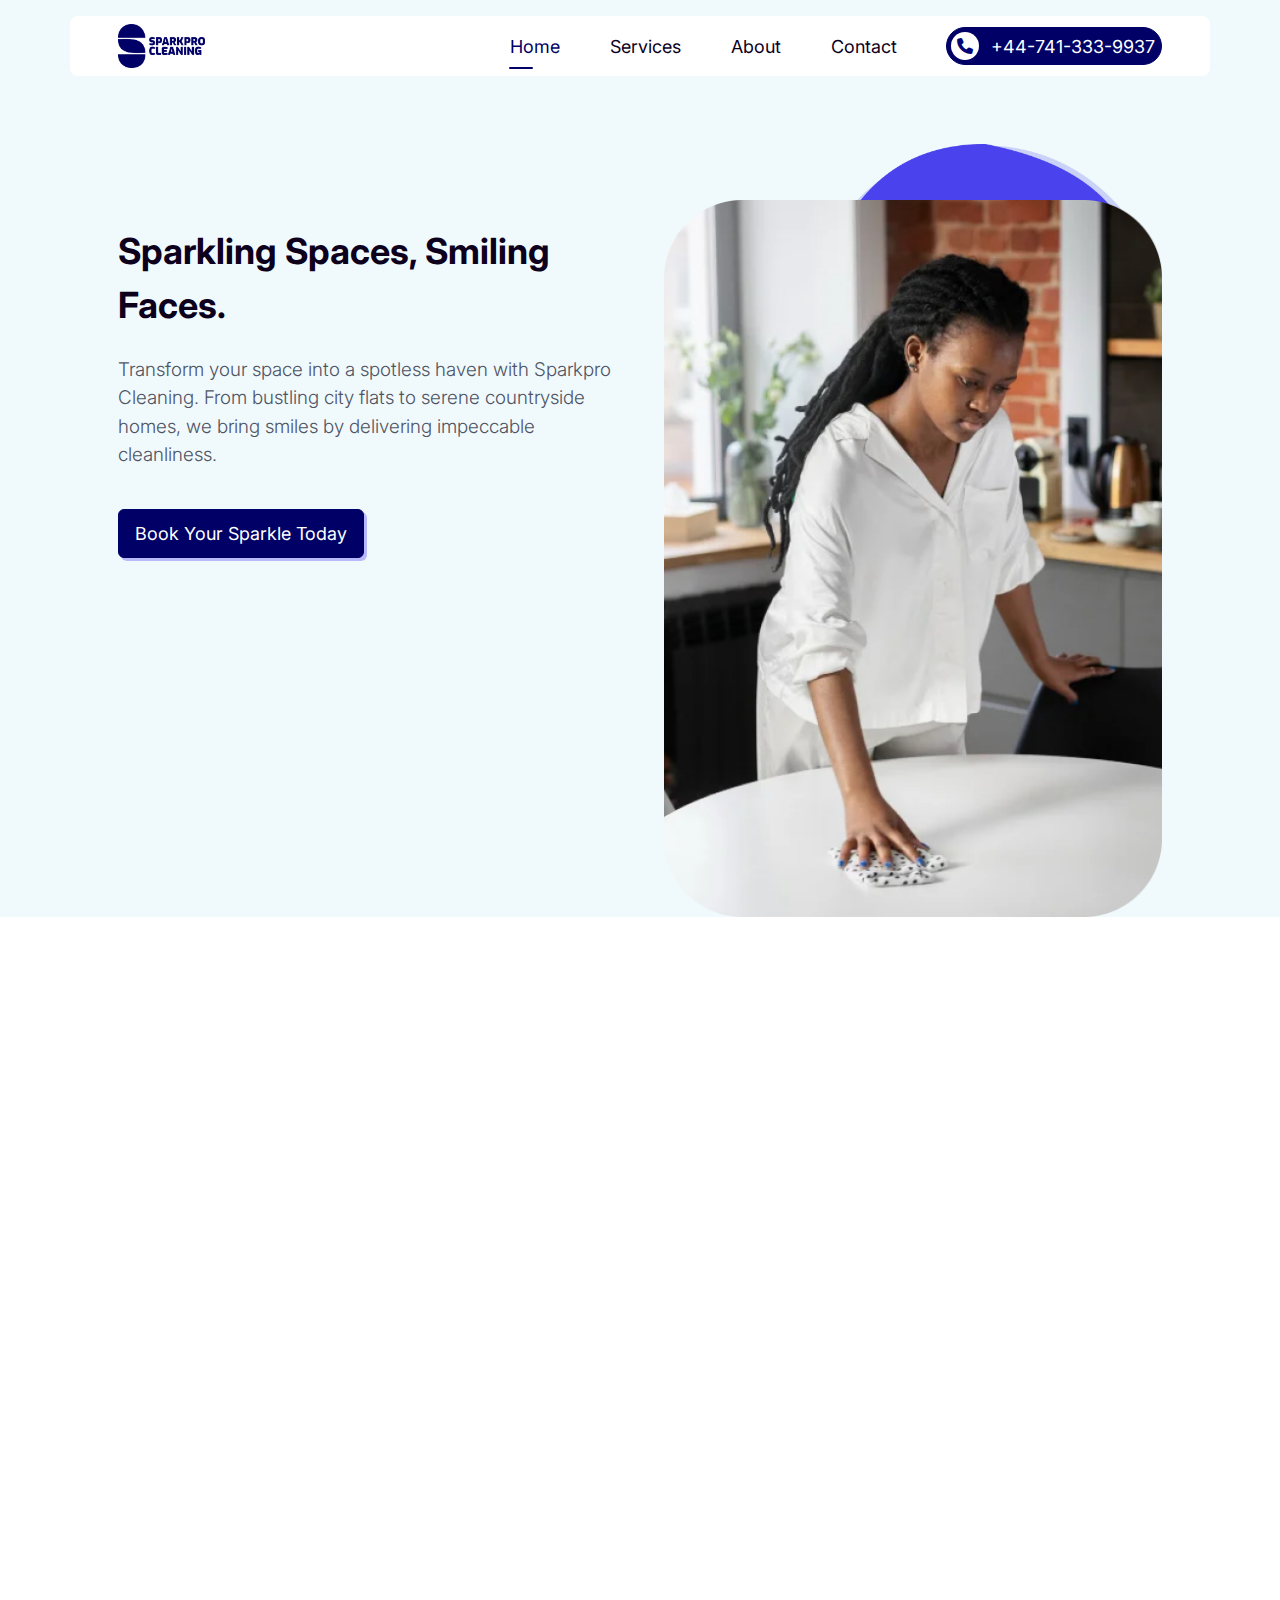
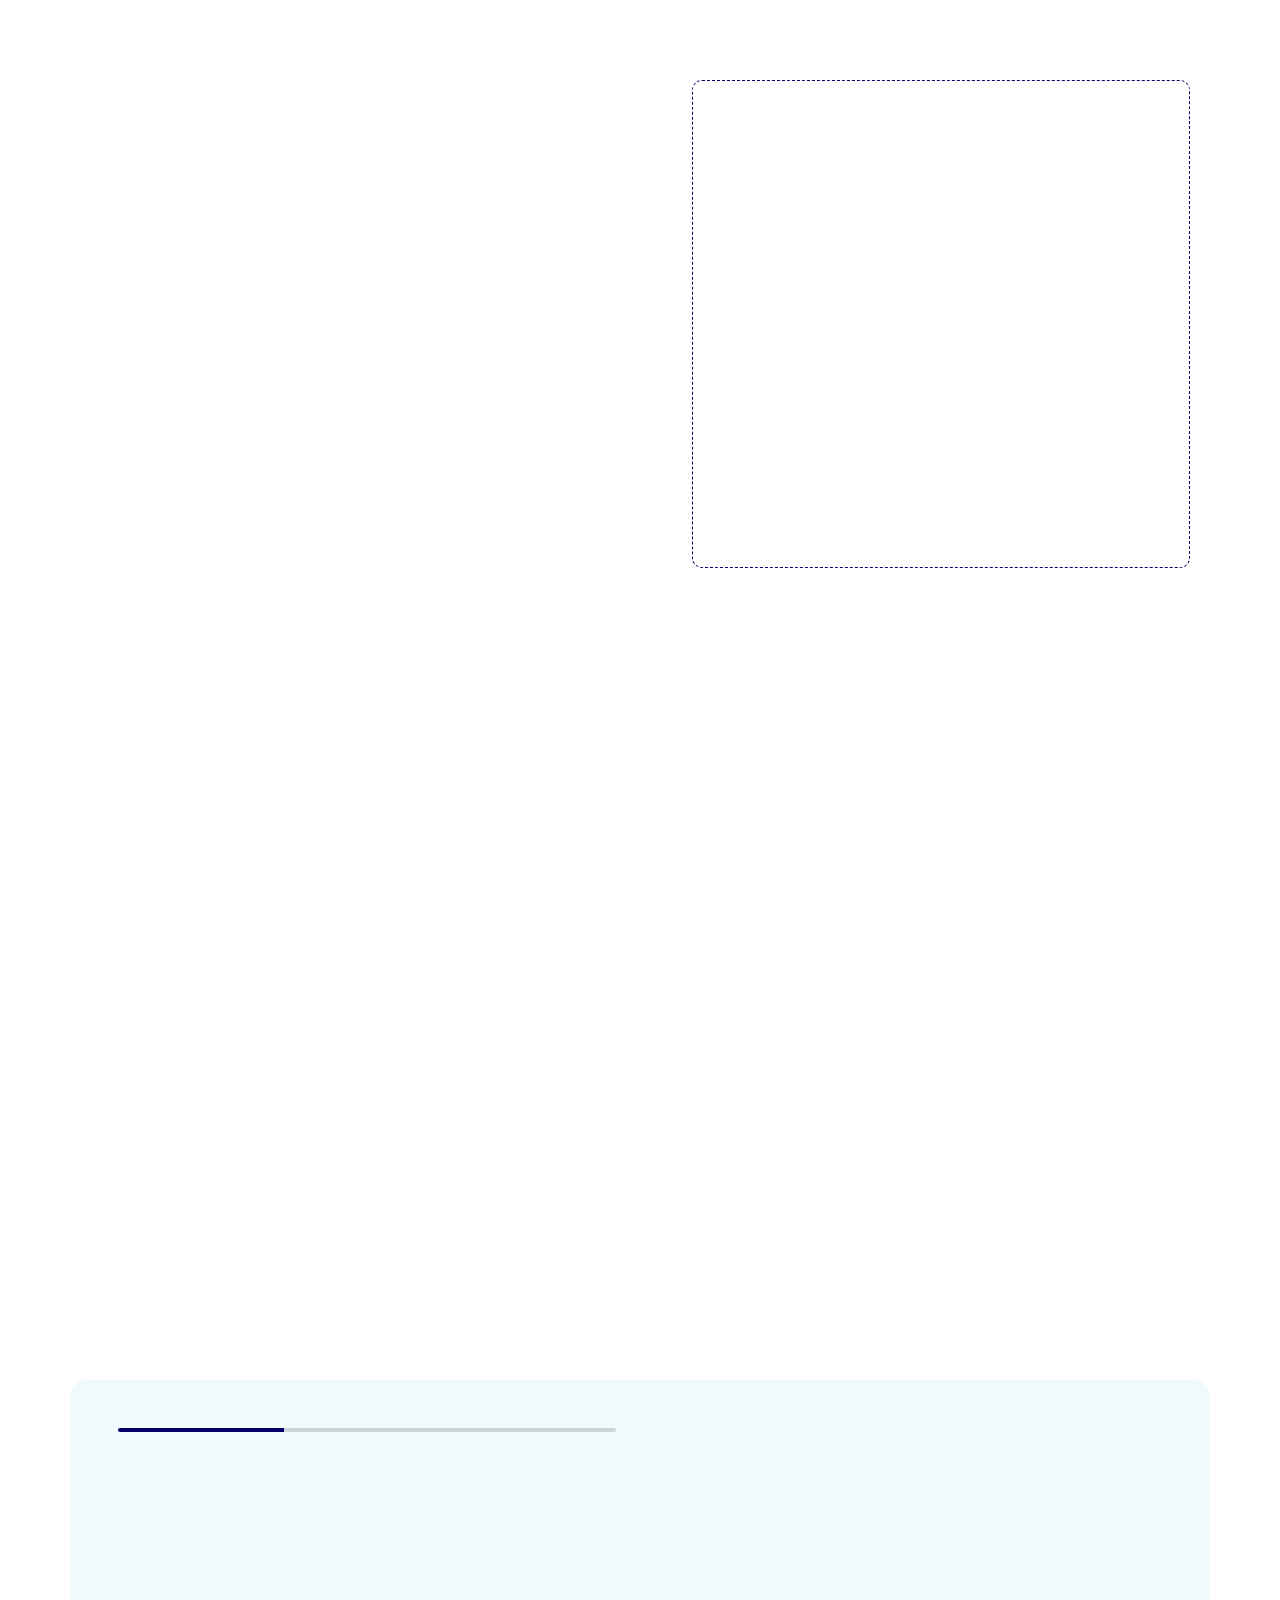
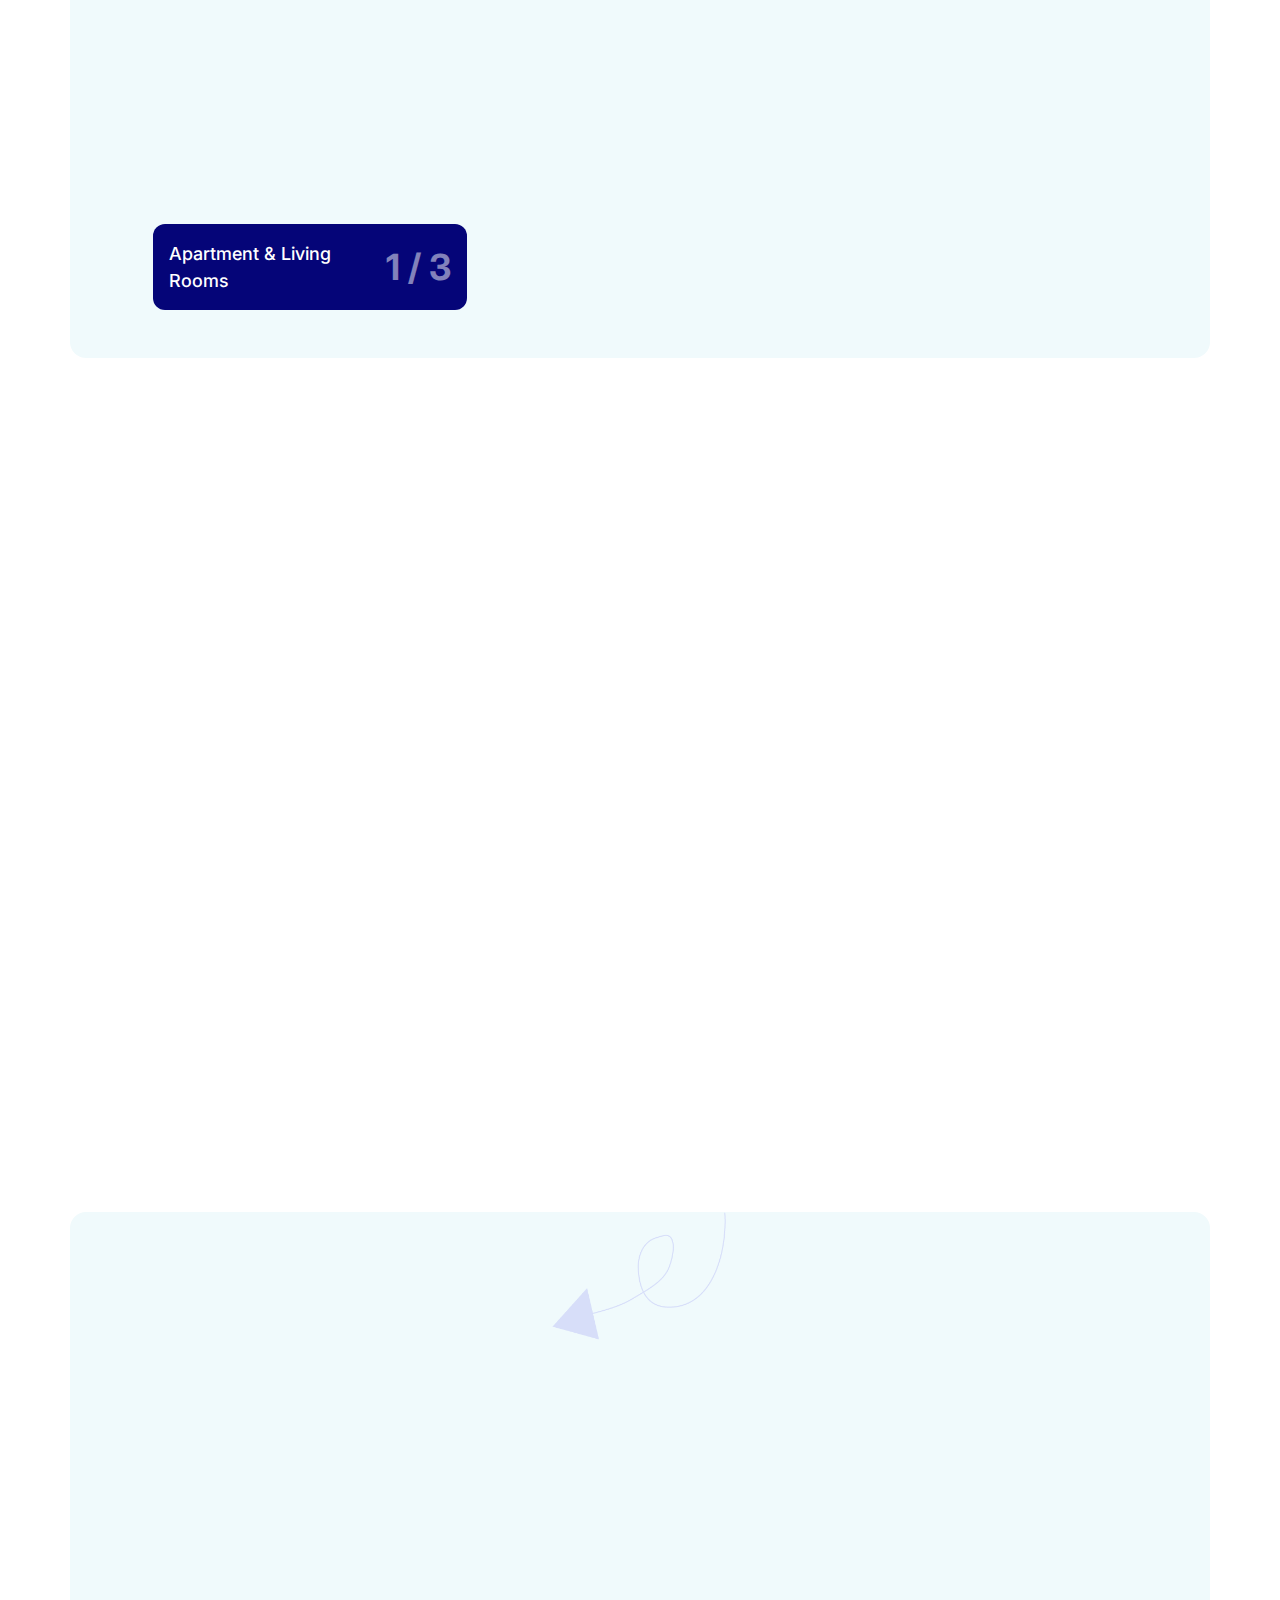
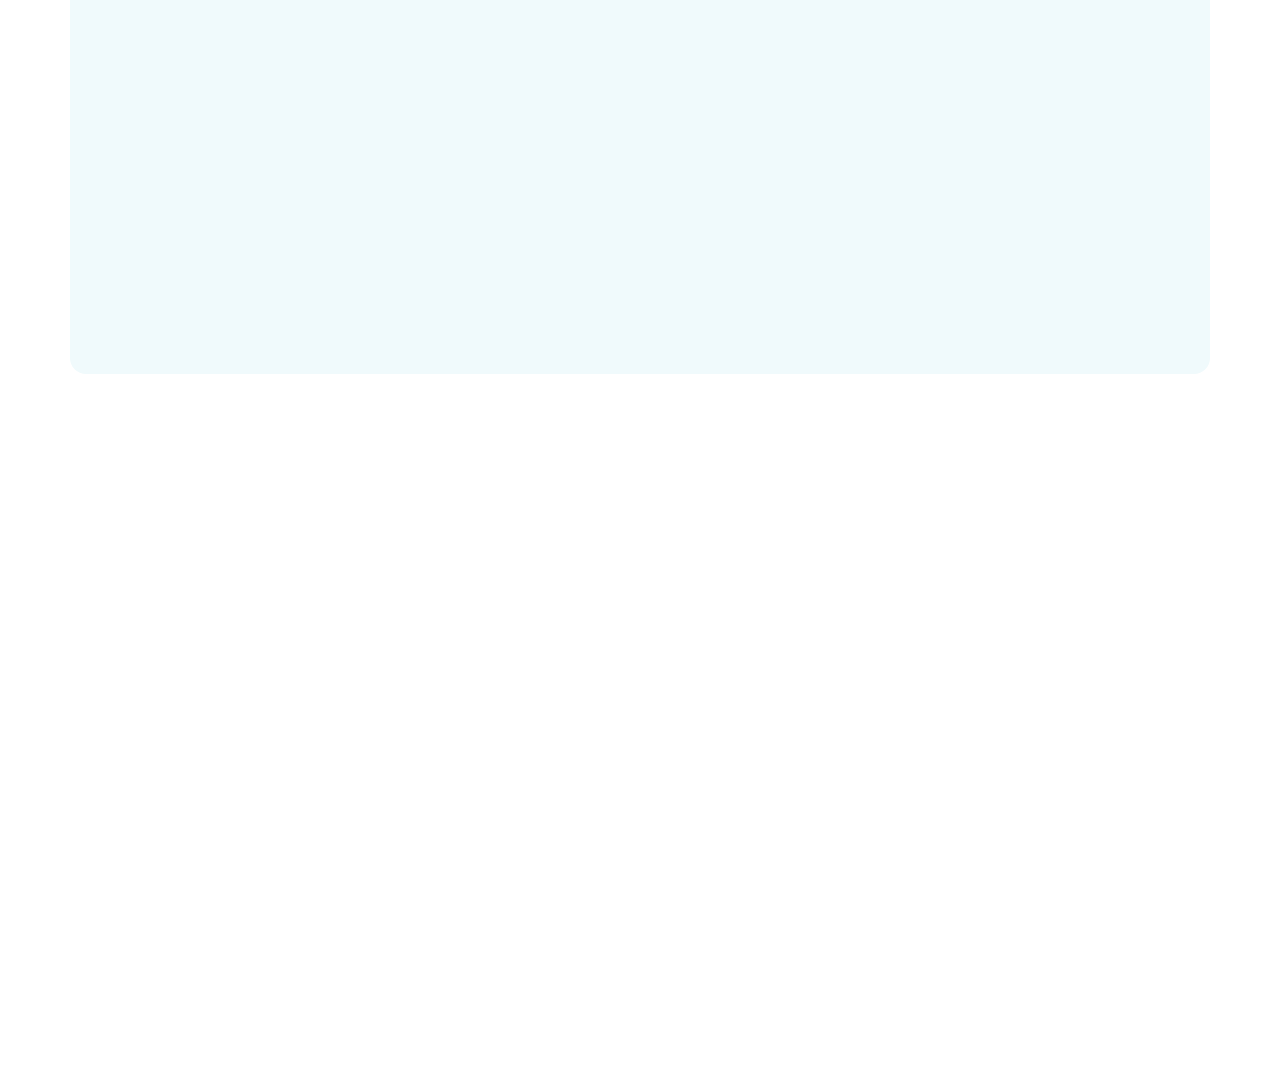
==== commit e38c70d2: "all done" ====
--- a/index.html
+++ b/index.html
@@ -1652,6 +1652,7 @@
                           id="name"
                           class="form-control"
                           placeholder="Full Name"
+                          required
                         />
                       </div>
                       <div class="form-group">
@@ -1662,6 +1663,7 @@
                           id="email"
                           class="form-control"
                           placeholder="Email Address"
+                          required
                         />
                       </div>
                       <div class="form-group">
@@ -1672,6 +1674,7 @@
                           id="phone"
                           class="form-control"
                           placeholder="Phone Number"
+                          required
                         />
                       </div>
                       <div class="form-group">
@@ -1682,6 +1685,7 @@
                           name="serviceType"
                           id="serviceType"
                           class="form-select"
+                          required
                         >
                           <option value="0" hidden selected>
                             Select Service
@@ -1737,6 +1741,7 @@
                           rows="3"
                           placeholder="Your Message"
                           class="form-control"
+                          required
                         ></textarea>
                       </div>
                       <button
--- a/styles/main.css
+++ b/styles/main.css
@@ -1,16 +1,25 @@
-/*!
-  * Template Name: Upside Real Estate Html Template
-  * Author: Notionhive
-  * Description: Upside is a sleek and modern HTML template designed exclusively for the real estate industry. 
-  * Whether you're a real estate agency, property developer, or a realtor looking to showcase your listings online,
-  * Upside is the perfect solution. This beautifully crafted template combines stunning visuals with powerful
-  * functionality to create a remarkable online presence for your real estate business.
-  * Version: 1.0.0
-  * 
-  **/
+
   /* @import url('https://fonts.googleapis.com/css2?family=Plus+Jakarta+Sans:ital,wght@0,200..800;1,200..800&display=swap'); */
-  @import url('https://fonts.googleapis.com/css2?family=DM+Sans:ital,opsz,wght@0,9..40,100..1000;1,9..40,100..1000&display=swap');
-
+  /* @import url('https://fonts.googleapis.com/css2?family=DM+Sans:ital,opsz,wght@0,9..40,100..1000;1,9..40,100..1000&display=swap'); */
+  @import url('https://fonts.googleapis.com/css2?family=Inter:ital,opsz,wght@0,14..32,100..900;1,14..32,100..900&display=swap');
+
+  @font-face {
+    font-family: 'Exo';
+    src: url('../assets/fonts/Exo-Bold.ttf') format('truetype');
+    font-weight: 700; /* Bold */
+  }
+  
+  @font-face {
+    font-family: 'Exo';
+    src: url('../assets/fonts/Exo-Medium.ttf') format('truetype');
+    font-weight: 500; /* Medium */
+  }
+  
+  @font-face {
+    font-family: 'Exo';
+    src: url('../assets/fonts/Exo-Regular.ttf') format('truetype');
+    font-weight: 400; /* Regular */
+  }
 /*!
  * Bootstrap Grid v5.3.1 (https://getbootstrap.com/)
  * Copyright 2011-2023 The Bootstrap Authors
@@ -4207,7 +4216,7 @@
 }
 
 body {
-  font-family: "DM Sans", sans-serif;
+  font-family: "Inter", sans-serif;
   font-weight: 400;
   font-size: 1rem;
   color: #0d001d;
@@ -4227,7 +4236,7 @@
 .h5,
 h6,
 .h6 {
-  font-family: "DM Sans", sans-serif;
+  font-family: "Inter", sans-serif;
   font-weight: 700;
   margin-bottom: 0.75rem;
   color: #0d001d;
@@ -4334,7 +4343,7 @@
 button,
 input,
 textarea {
-  font-family: "DM Sans", sans-serif;
+  font-family: "Inter", sans-serif;
   font-size: 1rem;
 }
 
@@ -4739,7 +4748,7 @@
 .form-group {
   --input-padding-x: 1.25rem;
   --input-padding-y: 0.875rem;
-  --input-font-family: "DM Sans", sans-serif;
+  --input-font-family: "Inter", sans-serif;
   --input-font-size: 0.875rem;
   --input-font-weight: 400;
   --input-line-height: 1.5;
@@ -5521,10 +5530,12 @@
   left: 0;
   width: 100%;
   z-index: 1030;
+  font-family: "Inter", sans-serif;
 }
 @media (min-width: 992px) {
   .header-main {
     padding-top: 1rem;
+    font-family: "Inter", sans-serif;
   }
 }
 
@@ -5538,15 +5549,18 @@
   gap: 1rem;
   /* background-image: linear-gradient(180deg, #ffffff 0%, #e2edff 100%); */
   background-color: #fff;
+  font-family: "Inter", sans-serif;
 }
 @media (max-width: 991.98px) {
   .navbar-main .container {
     max-width: 100%;
+    font-family: "Inter", sans-serif;
   }
 }
 @media (min-width: 992px) {
   .navbar-main .container {
     border-radius: 0.5rem;
+    font-family: "Inter", sans-serif;
   }
 }
 .navbar-toggle {
@@ -5727,7 +5741,7 @@
 }
 .footer-main .h4 {
   color: #ffffff;
-  font-family: "DM Sans", sans-serif;
+  font-family: "Inter", sans-serif;
   font-weight: 400;
   margin-bottom: 2.5rem;
   position: relative;
@@ -5748,7 +5762,7 @@
   color: #ffffff;
   margin-bottom: 0.625rem;
   color: rgba(255, 255, 255, 0.75);
-  font-family: "DM Sans", sans-serif;
+  font-family: "Inter", sans-serif;
   font-weight: 300;
   transition: 300ms;
 }
@@ -6877,7 +6891,7 @@
 .property-details-item .h4 {
   position: relative;
   z-index: 0;
-  font-family: "DM Sans", sans-serif;
+  font-family: "Inter", sans-serif;
   font-weight: 400;
   color: #000066;
   margin-bottom: 2rem;
@@ -6906,7 +6920,7 @@
   font-weight: 400;
   color: #0d001d;
   margin-bottom: 0.125rem;
-  font-family: "DM Sans", sans-serif;
+  font-family: "Inter", sans-serif;
 }
 .property-details-item .text {
   font-size: 0.875rem;
@@ -6980,7 +6994,7 @@
 }
 .property-details-sidebar .d-flex .h5 {
   margin-bottom: 0.125rem;
-  font-family: "DM Sans", sans-serif;
+  font-family: "Inter", sans-serif;
   font-weight: 400;
   color: #4f5465;
 }
@@ -7266,7 +7280,7 @@
 .contact-info-item .h5 {
   color: #000066;
   margin-bottom: 0.375rem;
-  font-family: "DM Sans", sans-serif;
+  font-family: "Inter", sans-serif;
   font-weight: 500;
 }
 .contact-info-desc {
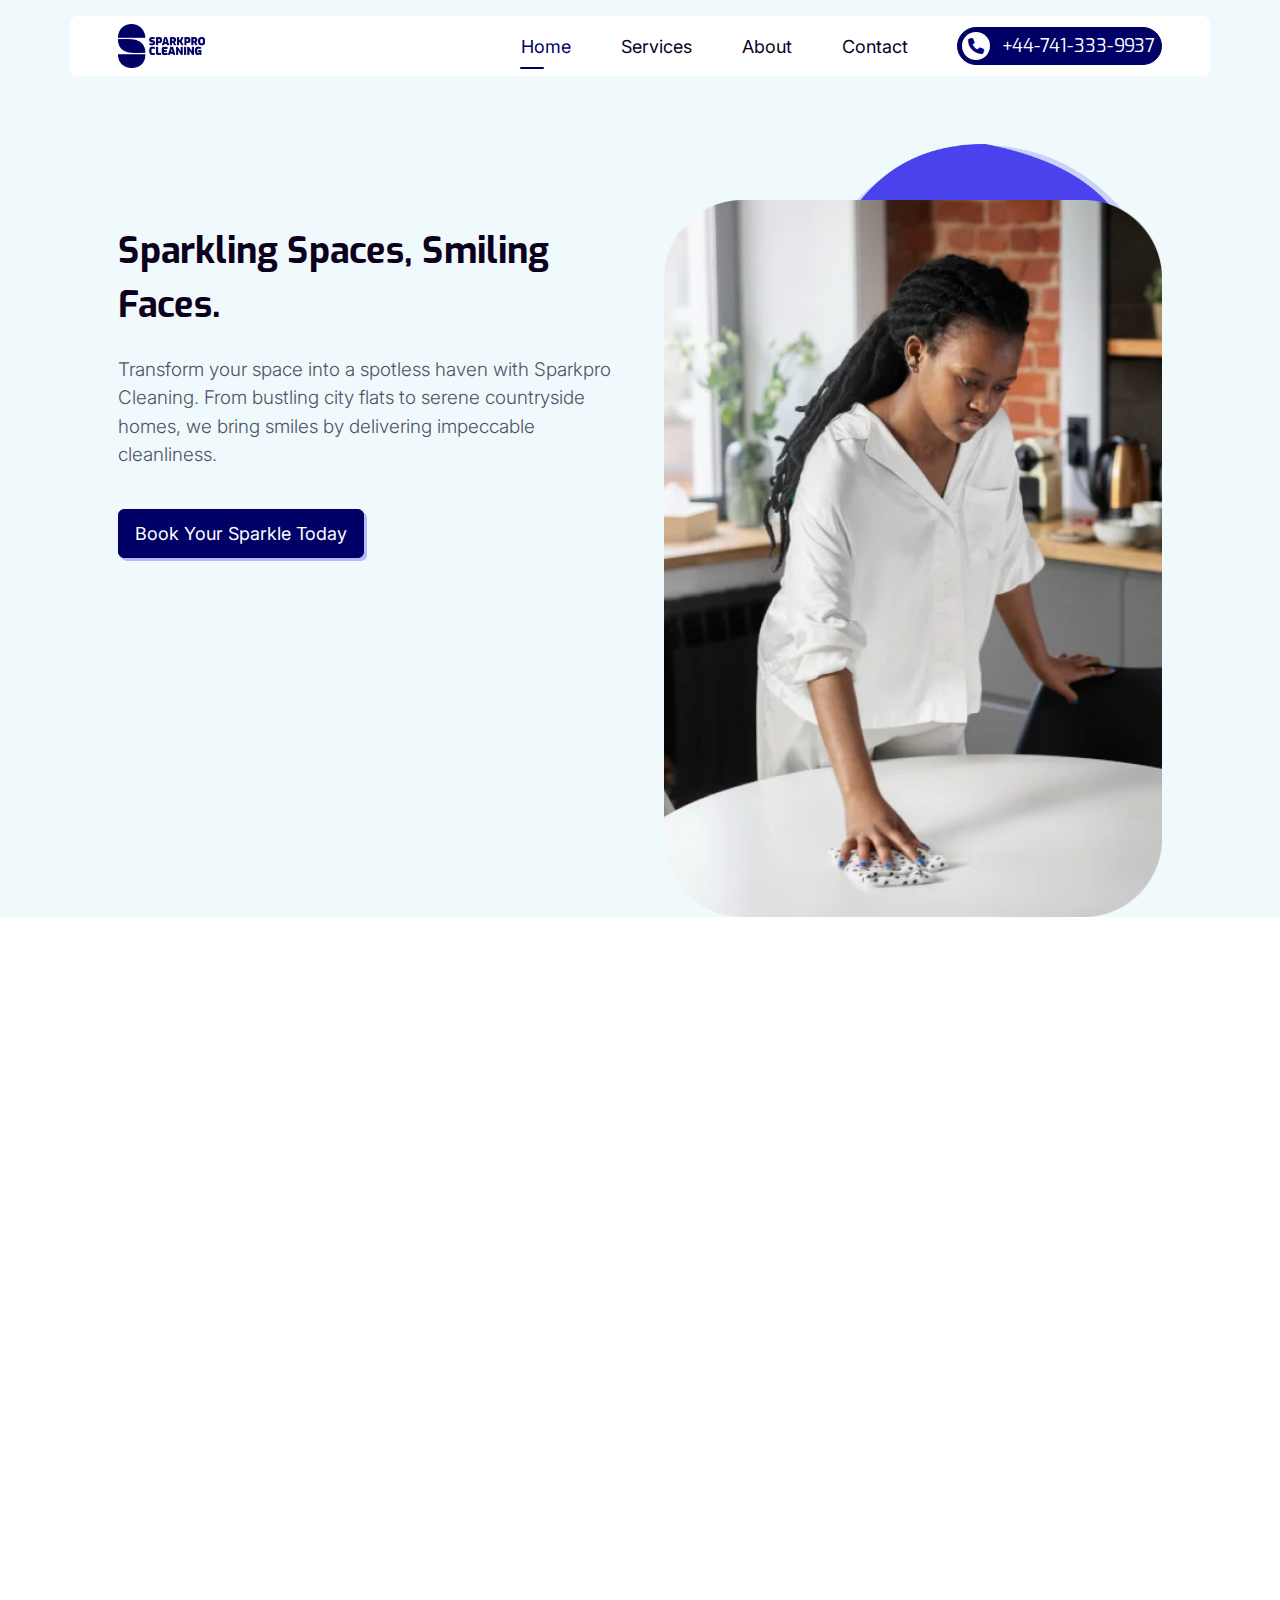
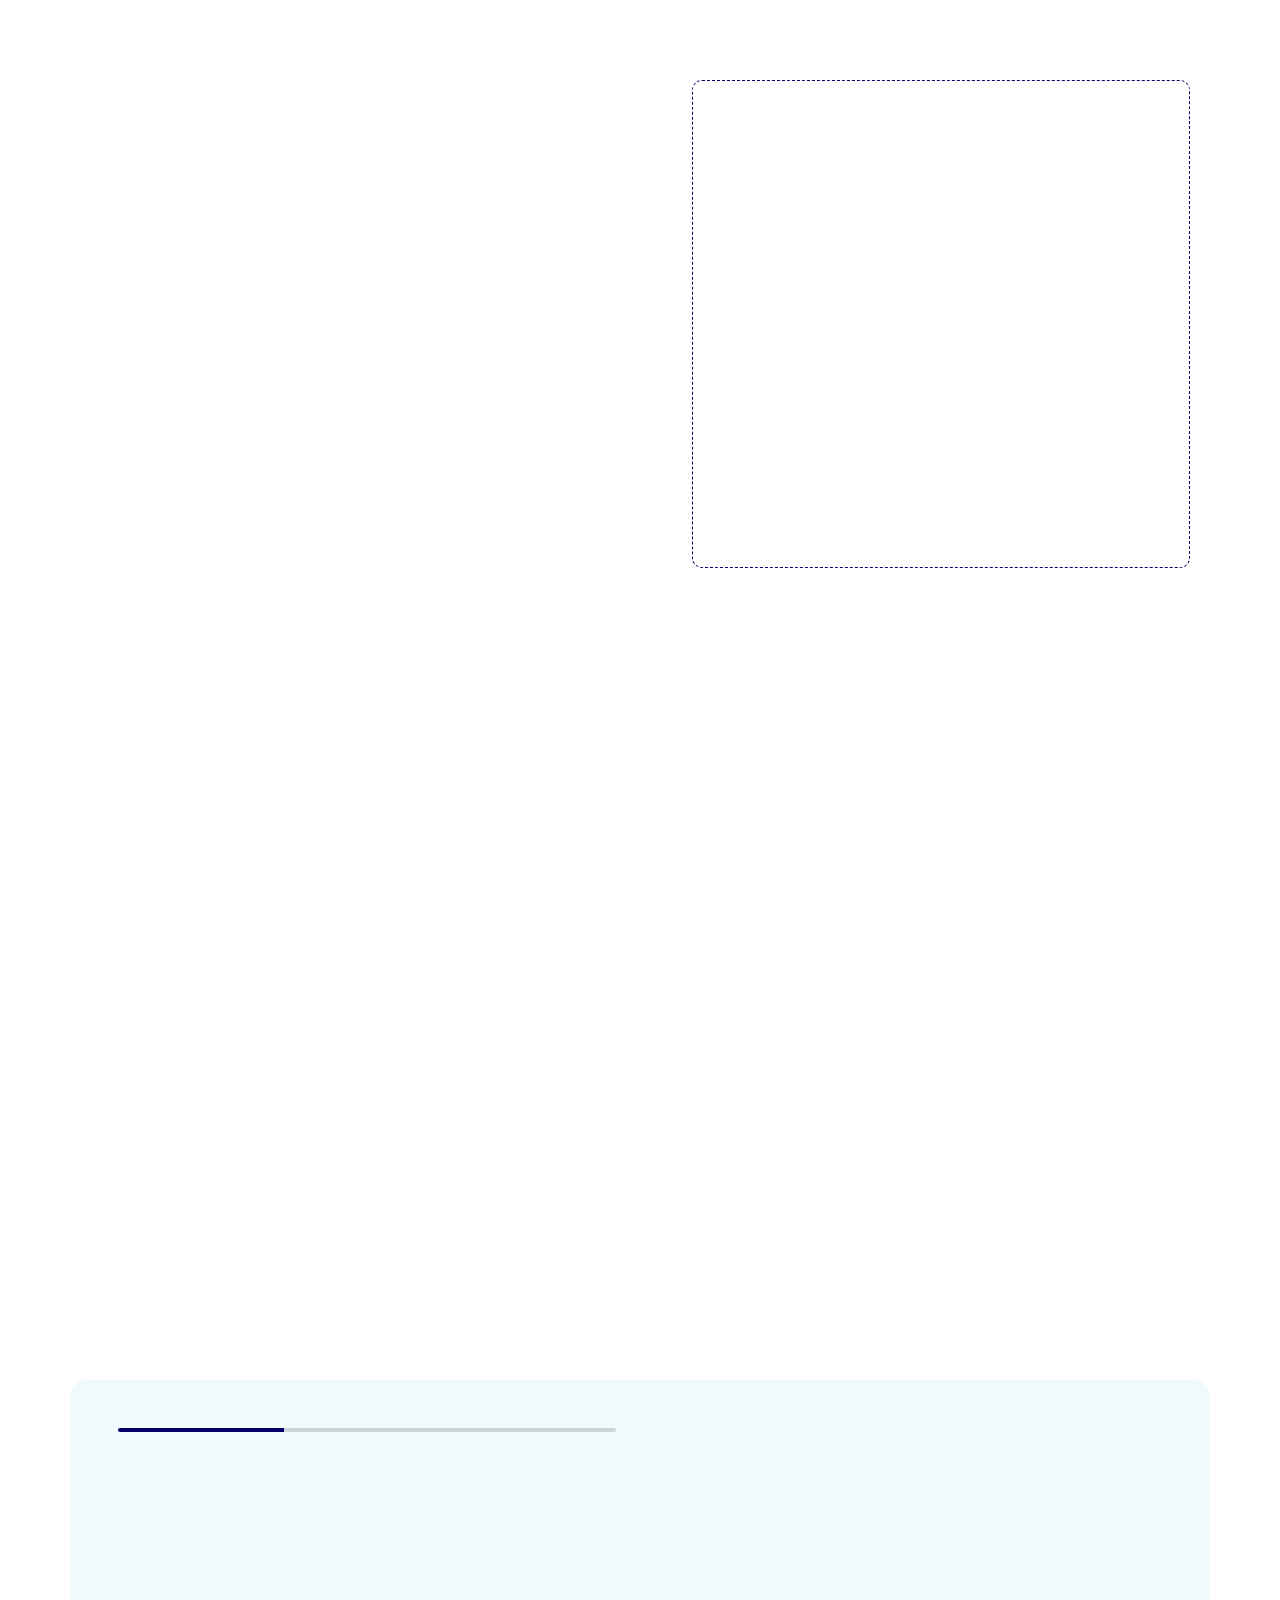
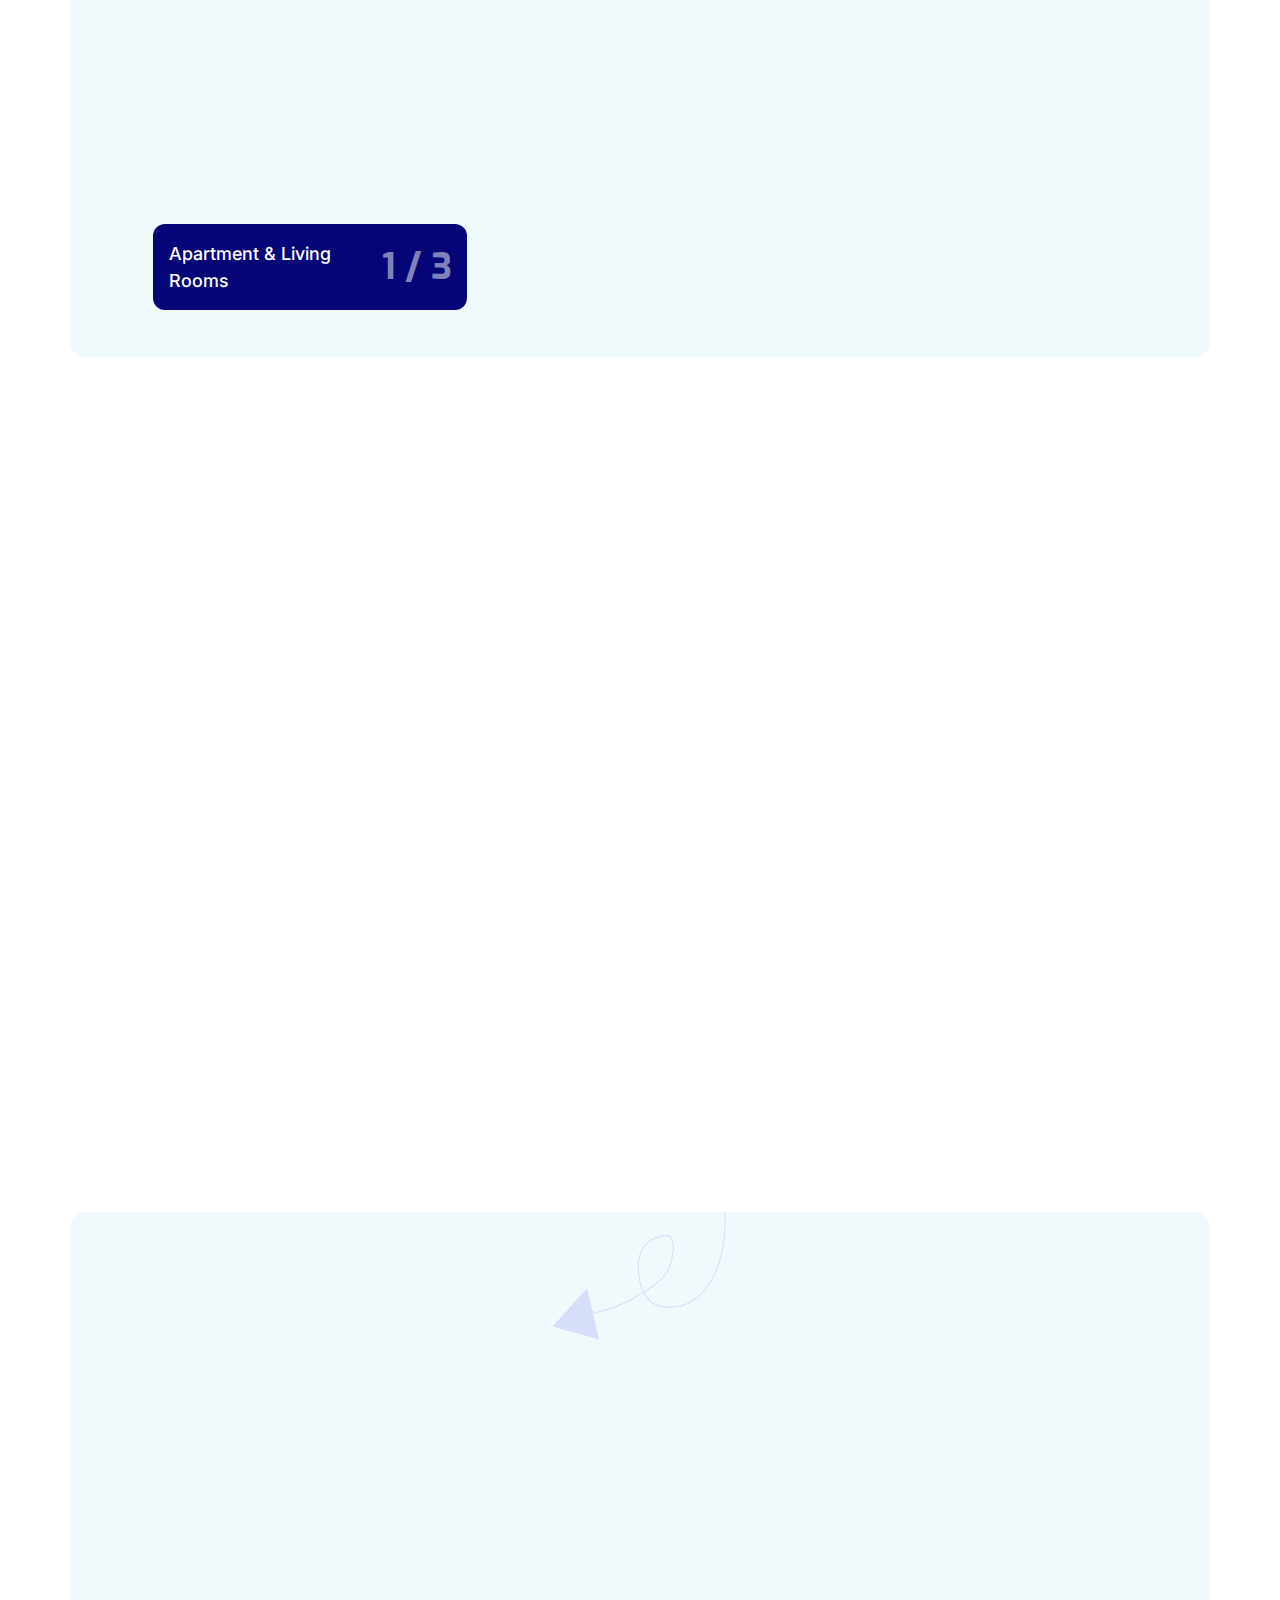
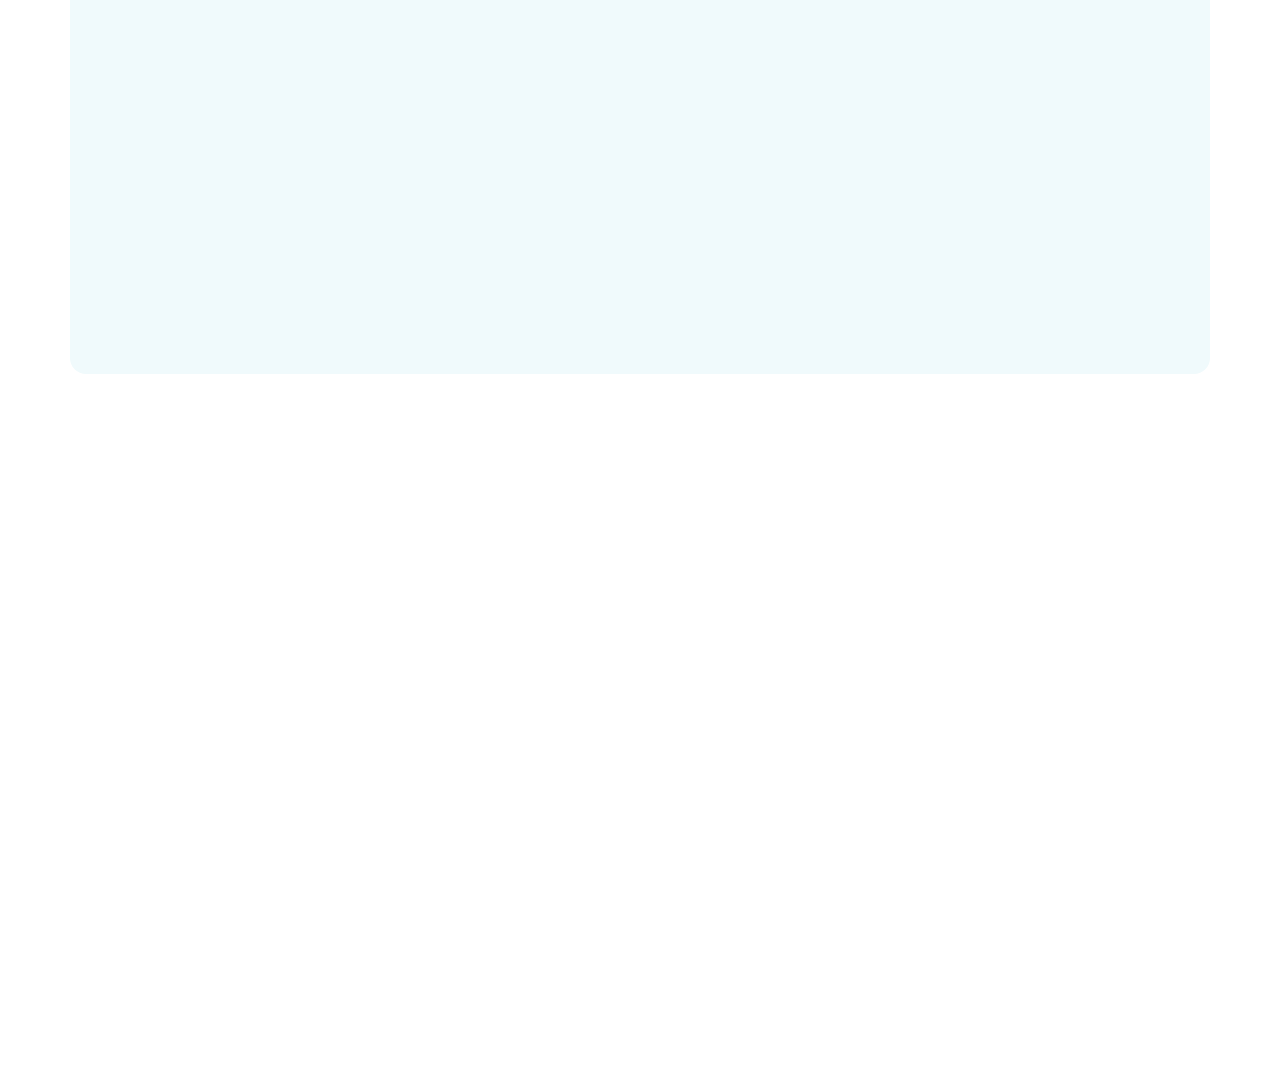
==== commit 76518d25: "images in testimonial section changed" ====
--- a/index.html
+++ b/index.html
@@ -1330,11 +1330,11 @@
                     style="background-color: #fff4e6"
                   >
                     <img
-                      src="assets/images/home/clients-testimonial/client-01.png"
+                      src="assets/images/home/clients-testimonial/client-01.webp"
                       alt="Client"
                       width="64"
                       height="64"
-                      class="img-fluid"
+                      class="img-fluid rounded-full"
                     />
                   </div>
                   <div
@@ -1369,11 +1369,11 @@
                     style="background-color: #ddfcff"
                   >
                     <img
-                      src="assets/images/home/clients-testimonial/client-04.png"
+                      src="assets/images/home/clients-testimonial/client-02.webp"
                       alt="Client"
                       width="64"
                       height="64"
-                      class="img-fluid"
+                      class="img-fluid rounded-full"
                     />
                   </div>
                 </div>
@@ -1388,7 +1388,7 @@
                       data-wow-duration="1s"
                     >
                       <div class="clients-testimonial-item">
-                        <div class="clients-testimonial-avatar">
+                        <!-- <div class="clients-testimonial-avatar">
                           <img
                             src="assets/images/home/clients-testimonial/client-slide.png"
                             alt="Client"
@@ -1396,7 +1396,7 @@
                             height="140"
                             class="img-fluid"
                           />
-                        </div>
+                        </div> -->
                         <span class="icon">
                           <svg
                             width="99"
@@ -1431,7 +1431,7 @@
                       data-wow-duration="1s"
                     >
                       <div class="clients-testimonial-item">
-                        <div class="clients-testimonial-avatar">
+                        <!-- <div class="clients-testimonial-avatar">
                           <img
                             src="assets/images/home/clients-testimonial/client-00.webp"
                             alt="Client"
@@ -1439,7 +1439,7 @@
                             height="140"
                             class="img-fluid rounded-full"
                           />
-                        </div>
+                        </div> -->
                         <span class="icon">
                           <svg
                             width="99"
@@ -1472,7 +1472,7 @@
                       data-wow-duration="1s"
                     >
                       <div class="clients-testimonial-item">
-                        <div class="clients-testimonial-avatar">
+                        <!-- <div class="clients-testimonial-avatar">
                           <img
                             src="assets/images/home/clients-testimonial/client-slide.png"
                             alt="Client"
@@ -1480,7 +1480,7 @@
                             height="140"
                             class="img-fluid"
                           />
-                        </div>
+                        </div> -->
                         <span class="icon">
                           <svg
                             width="99"
@@ -1518,7 +1518,7 @@
                       data-wow-duration="1s"
                     >
                       <div class="clients-testimonial-item">
-                        <div class="clients-testimonial-avatar">
+                        <!-- <div class="clients-testimonial-avatar">
                           <img
                             src="assets/images/home/clients-testimonial/client-02.png"
                             alt="Client"
@@ -1526,7 +1526,7 @@
                             height="140"
                             class="img-fluid"
                           />
-                        </div>
+                        </div> -->
                         <span class="icon">
                           <svg
                             width="99"
--- a/styles/main.css
+++ b/styles/main.css
@@ -1,25 +1,24 @@
-
-  /* @import url('https://fonts.googleapis.com/css2?family=Plus+Jakarta+Sans:ital,wght@0,200..800;1,200..800&display=swap'); */
-  /* @import url('https://fonts.googleapis.com/css2?family=DM+Sans:ital,opsz,wght@0,9..40,100..1000;1,9..40,100..1000&display=swap'); */
-  @import url('https://fonts.googleapis.com/css2?family=Inter:ital,opsz,wght@0,14..32,100..900;1,14..32,100..900&display=swap');
-
-  @font-face {
-    font-family: 'Exo';
-    src: url('../assets/fonts/Exo-Bold.ttf') format('truetype');
-    font-weight: 700; /* Bold */
-  }
-  
-  @font-face {
-    font-family: 'Exo';
-    src: url('../assets/fonts/Exo-Medium.ttf') format('truetype');
-    font-weight: 500; /* Medium */
-  }
-  
-  @font-face {
-    font-family: 'Exo';
-    src: url('../assets/fonts/Exo-Regular.ttf') format('truetype');
-    font-weight: 400; /* Regular */
-  }
+/* @import url('https://fonts.googleapis.com/css2?family=Plus+Jakarta+Sans:ital,wght@0,200..800;1,200..800&display=swap'); */
+/* @import url('https://fonts.googleapis.com/css2?family=DM+Sans:ital,opsz,wght@0,9..40,100..1000;1,9..40,100..1000&display=swap'); */
+@import url("https://fonts.googleapis.com/css2?family=Inter:ital,opsz,wght@0,14..32,100..900;1,14..32,100..900&display=swap");
+
+@font-face {
+  font-family: "Exo";
+  src: url("../assets/fonts/Exo-Bold.ttf") format("truetype");
+  font-weight: 700; /* Bold */
+}
+
+@font-face {
+  font-family: "Exo";
+  src: url("../assets/fonts/Exo-Medium.ttf") format("truetype");
+  font-weight: 500; /* Medium */
+}
+
+@font-face {
+  font-family: "Exo";
+  src: url("../assets/fonts/Exo-Regular.ttf") format("truetype");
+  font-weight: 400; /* Regular */
+}
 /*!
  * Bootstrap Grid v5.3.1 (https://getbootstrap.com/)
  * Copyright 2011-2023 The Bootstrap Authors
@@ -42,27 +41,42 @@
 }
 
 @media (min-width: 576px) {
-  .container-sm, .container {
+  .container-sm,
+  .container {
     max-width: 540px;
   }
 }
 @media (min-width: 768px) {
-  .container-md, .container-sm, .container {
+  .container-md,
+  .container-sm,
+  .container {
     max-width: 720px;
   }
 }
 @media (min-width: 992px) {
-  .container-lg, .container-md, .container-sm, .container {
+  .container-lg,
+  .container-md,
+  .container-sm,
+  .container {
     max-width: 960px;
   }
 }
 @media (min-width: 1200px) {
-  .container-xl, .container-lg, .container-md, .container-sm, .container {
+  .container-xl,
+  .container-lg,
+  .container-md,
+  .container-sm,
+  .container {
     max-width: 1140px;
   }
 }
 @media (min-width: 1400px) {
-  .container-xxl, .container-xl, .container-lg, .container-md, .container-sm, .container {
+  .container-xxl,
+  .container-xl,
+  .container-lg,
+  .container-md,
+  .container-sm,
+  .container {
     max-width: 1320px;
   }
 }
@@ -4236,7 +4250,7 @@
 .h5,
 h6,
 .h6 {
-  font-family: "Inter", sans-serif;
+  font-family: "Exo", sans-serif !important;
   font-weight: 700;
   margin-bottom: 0.75rem;
   color: #0d001d;
@@ -4328,13 +4342,15 @@
   transition: color 150ms;
   font-size: inherit;
 }
-a:hover, a:active, a:focus {
+a:hover,
+a:active,
+a:focus {
   --link-color: #050578;
 }
 
 a,
 button,
-input[type=submit] {
+input[type="submit"] {
   cursor: pointer;
   font-size: inherit;
 }
@@ -4404,6 +4420,7 @@
 .section-title {
   margin-bottom: 1rem;
   text-transform: capitalize;
+  font-family: "Exo", sans-serif !important;
 }
 @media (min-width: 992px) {
   .section-title {
@@ -4494,7 +4511,8 @@
   visibility: hidden;
 }
 
-.btn, .explore-properties-status {
+.btn,
+.explore-properties-status {
   --btn-padding-x: 1rem;
   --btn-padding-y: 0.625rem;
   --btn-bg: transparent;
@@ -4523,17 +4541,26 @@
   transition: background 300ms, color 300ms, border-color 300ms;
   cursor: pointer;
 }
-.btn:hover, .explore-properties-status:hover, .btn:active, .explore-properties-status:active, .btn:focus, .explore-properties-status:focus, .btn.active, .active.explore-properties-status {
+.btn:hover,
+.explore-properties-status:hover,
+.btn:active,
+.explore-properties-status:active,
+.btn:focus,
+.explore-properties-status:focus,
+.btn.active,
+.active.explore-properties-status {
   --btn-bg: transparent;
   --btn-color: #000066;
 }
-.btn path, .explore-properties-status path {
+.btn path,
+.explore-properties-status path {
   transition: 150ms;
 }
 .btn-group {
   display: flex;
 }
-.btn-sm, .explore-properties-status {
+.btn-sm,
+.explore-properties-status {
   --btn-font-size: 0.875rem;
 }
 .btn-lg {
@@ -4553,10 +4580,16 @@
 .btn-close .icon {
   opacity: 0.5;
 }
-.btn-close:hover, .btn-close:active, .btn-close:focus, .btn-close.active {
+.btn-close:hover,
+.btn-close:active,
+.btn-close:focus,
+.btn-close.active {
   --btn-border-color: #4f5465;
 }
-.btn-close:hover .icon, .btn-close:active .icon, .btn-close:focus .icon, .btn-close.active .icon {
+.btn-close:hover .icon,
+.btn-close:active .icon,
+.btn-close:focus .icon,
+.btn-close.active .icon {
   opacity: 1;
   transform: rotate(180deg);
 }
@@ -4565,17 +4598,28 @@
   --btn-color: #ffffff;
   --btn-border-color: #000066;
 }
-.btn-primary:hover, .btn-primary:active, .btn-primary:focus, .btn-primary.active {
+.btn-primary:hover,
+.btn-primary:active,
+.btn-primary:focus,
+.btn-primary.active {
   --btn-bg: #050578;
   --btn-color: #ffffff;
   --btn-border-color: #050578;
 }
-.btn-secondary, .explore-properties-status {
+.btn-secondary,
+.explore-properties-status {
   --btn-bg: #050578;
   --btn-color: #ffffff;
   --btn-border-color: #050578;
 }
-.btn-secondary:hover, .explore-properties-status:hover, .btn-secondary:active, .explore-properties-status:active, .btn-secondary:focus, .explore-properties-status:focus, .btn-secondary.active, .active.explore-properties-status {
+.btn-secondary:hover,
+.explore-properties-status:hover,
+.btn-secondary:active,
+.explore-properties-status:active,
+.btn-secondary:focus,
+.explore-properties-status:focus,
+.btn-secondary.active,
+.active.explore-properties-status {
   --btn-bg: #050578;
   --btn-color: #ffffff;
   --btn-border-color: #050578;
@@ -4585,7 +4629,10 @@
   --btn-color: #ffffff;
   --btn-border-color: #0d001d;
 }
-.btn-dark:hover, .btn-dark:active, .btn-dark:focus, .btn-dark.active {
+.btn-dark:hover,
+.btn-dark:active,
+.btn-dark:focus,
+.btn-dark.active {
   --btn-bg: #000066;
   --btn-color: #ffffff;
   --btn-border-color: #000066;
@@ -4595,7 +4642,10 @@
   --btn-color: #ffffff;
   --btn-border-color: #4f5465;
 }
-.btn-gray:hover, .btn-gray:active, .btn-gray:focus, .btn-gray.active {
+.btn-gray:hover,
+.btn-gray:active,
+.btn-gray:focus,
+.btn-gray.active {
   --btn-bg: #000066;
   --btn-color: #ffffff;
   --btn-border-color: #000066;
@@ -4605,12 +4655,18 @@
   --btn-color: #000066;
   --btn-border-color: #000066;
 }
-.btn-outline-primary:hover, .btn-outline-primary:active, .btn-outline-primary:focus, .btn-outline-primary.active {
+.btn-outline-primary:hover,
+.btn-outline-primary:active,
+.btn-outline-primary:focus,
+.btn-outline-primary.active {
   --btn-bg: #050578;
   --btn-color: #ffffff;
   --btn-border-color: #050578;
 }
-.btn-outline-primary:hover path, .btn-outline-primary:active path, .btn-outline-primary:focus path, .btn-outline-primary.active path {
+.btn-outline-primary:hover path,
+.btn-outline-primary:active path,
+.btn-outline-primary:focus path,
+.btn-outline-primary.active path {
   fill: #ffffff;
 }
 .btn-outline-secondary {
@@ -4618,12 +4674,18 @@
   --btn-color: #050578;
   --btn-border-color: #050578;
 }
-.btn-outline-secondary:hover, .btn-outline-secondary:active, .btn-outline-secondary:focus, .btn-outline-secondary.active {
+.btn-outline-secondary:hover,
+.btn-outline-secondary:active,
+.btn-outline-secondary:focus,
+.btn-outline-secondary.active {
   --btn-bg: #050578;
   --btn-color: #ffffff;
   --btn-border-color: #050578;
 }
-.btn-outline-secondary:hover path, .btn-outline-secondary:active path, .btn-outline-secondary:focus path, .btn-outline-secondary.active path {
+.btn-outline-secondary:hover path,
+.btn-outline-secondary:active path,
+.btn-outline-secondary:focus path,
+.btn-outline-secondary.active path {
   fill: #ffffff;
 }
 .btn-outline-dark {
@@ -4631,12 +4693,18 @@
   --btn-color: #0d001d;
   --btn-border-color: #0d001d;
 }
-.btn-outline-dark:hover, .btn-outline-dark:active, .btn-outline-dark:focus, .btn-outline-dark.active {
+.btn-outline-dark:hover,
+.btn-outline-dark:active,
+.btn-outline-dark:focus,
+.btn-outline-dark.active {
   --btn-bg: transparent;
   --btn-color: #000066;
   --btn-border-color: #000066;
 }
-.btn-outline-dark:hover path, .btn-outline-dark:active path, .btn-outline-dark:focus path, .btn-outline-dark.active path {
+.btn-outline-dark:hover path,
+.btn-outline-dark:active path,
+.btn-outline-dark:focus path,
+.btn-outline-dark.active path {
   fill: #ffffff;
 }
 .btn-shadow {
@@ -4653,12 +4721,14 @@
   --card-padding-y: 1rem;
   --card-bg: #ffffff;
   border-radius: var(--card-border-radius);
-  border: var(--card-border-width) var(--card-border-style) var(--card-border-color);
+  border: var(--card-border-width) var(--card-border-style)
+    var(--card-border-color);
   background-color: var(--card-bg);
   display: flex;
   flex-direction: column;
 }
-.card-header, .card-footer {
+.card-header,
+.card-footer {
   display: flex;
   align-items: center;
   justify-content: space-between;
@@ -4715,7 +4785,10 @@
   --nav-link-padding-x: 1rem;
   --nav-link-padding-y: 0.625rem;
 }
-.dropdown-link:hover, .dropdown-link:active, .dropdown-link:focus, .dropdown-link.active {
+.dropdown-link:hover,
+.dropdown-link:active,
+.dropdown-link:focus,
+.dropdown-link.active {
   --nav-link-bg: rgba(74, 66, 236, 0.05);
 }
 .dropdown-link::after {
@@ -4730,18 +4803,22 @@
   transition: 300ms;
   font-size: 0.875rem;
 }
-.dropdown:hover .dropdown-menu, .dropdown.active .dropdown-menu {
+.dropdown:hover .dropdown-menu,
+.dropdown.active .dropdown-menu {
   top: calc(100% + 0.75rem);
   opacity: 1;
   visibility: visible;
 }
-.dropdown:hover .dropdown-toggle, .dropdown.active .dropdown-toggle {
+.dropdown:hover .dropdown-toggle,
+.dropdown.active .dropdown-toggle {
   color: var(--nav-link-color-active);
 }
-.dropdown:hover .dropdown-link::before, .dropdown.active .dropdown-link::before {
+.dropdown:hover .dropdown-link::before,
+.dropdown.active .dropdown-link::before {
   display: none;
 }
-.dropdown:hover .dropdown-toggle::after, .dropdown.active .dropdown-toggle::after {
+.dropdown:hover .dropdown-toggle::after,
+.dropdown.active .dropdown-toggle::after {
   transform: rotate(180deg);
 }
 
@@ -4790,7 +4867,8 @@
   color: var(--input-label-color);
   text-align: left;
 }
-.form-control, .form-select {
+.form-control,
+.form-select {
   appearance: none;
   font-family: var(--input-font-family);
   font-size: var(--input-font-size);
@@ -4800,17 +4878,23 @@
   border-radius: var(--input-border-radius);
   color: var(--input-color);
   background-color: var(--input-bg);
-  border: var(--input-border-width) var(--input-border-style) var(--input-border-color);
-  outline: var(--input-outline-width) var(--input-outline-styles) var(--input-outline-color);
+  border: var(--input-border-width) var(--input-border-style)
+    var(--input-border-color);
+  outline: var(--input-outline-width) var(--input-outline-styles)
+    var(--input-outline-color);
   transition: color 300ms, backgroud-color 300ms, border 300ms, outline 300ms;
   width: 100%;
   resize: vertical;
   text-align: left;
 }
-.form-control::placeholder, .form-select::placeholder {
+.form-control::placeholder,
+.form-select::placeholder {
   color: var(--input-color-placeholder);
 }
-.form-control:active, .form-control:focus, .form-select:active, .form-select:focus {
+.form-control:active,
+.form-control:focus,
+.form-select:active,
+.form-select:focus {
   --input-border-color: #000066;
   --input-outline-width: 0.1875rem;
   outline-offset: 0.125rem;
@@ -4821,7 +4905,8 @@
   background-position: 98% center;
   padding-right: 1.5rem;
 }
-.form-select:active, .form-select:focus {
+.form-select:active,
+.form-select:focus {
   background-image: url('data:image/svg+xml,<svg style="transform: rotate(180deg);" width="14" height="8" viewBox="0 0 14 8" fill="none" xmlns="http://www.w3.org/2000/svg"><path d="M6.03475 6.82596C6.17049 6.95627 6.3541 7.02942 6.54549 7.02942C6.73688 7.02942 6.92049 6.95627 7.05623 6.82596L12.8519 1.2287C12.9705 1.09485 13.0326 0.922683 13.0255 0.746595C13.0185 0.570508 12.9429 0.403472 12.8139 0.278867C12.6849 0.154262 12.5119 0.0812649 12.3296 0.0744634C12.1472 0.0676619 11.969 0.127557 11.8304 0.242179L6.54911 5.34269L1.26784 0.235183C1.13143 0.103434 0.946404 0.0294189 0.75348 0.0294189C0.560557 0.0294189 0.375535 0.103434 0.239118 0.235183C0.1027 0.366931 0.026062 0.54562 0.026062 0.73194C0.026062 0.91826 0.1027 1.09695 0.239118 1.2287L6.03475 6.82596Z" fill="%232f27cf"/></svg>');
 }
 .form-select option {
@@ -4831,7 +4916,8 @@
   appearance: none;
   flex-shrink: 0;
   display: inline-block;
-  border: var(--input-border-width) var(--input-border-style) var(--input-border-color);
+  border: var(--input-border-width) var(--input-border-style)
+    var(--input-border-color);
   width: 1rem;
   height: 1rem;
   border-radius: var(--input-border-radius);
@@ -4879,29 +4965,39 @@
   font-size: var(--link-font-size);
   font-weight: var(--link-font-weight);
 }
-.link:hover, .link:active, .link:focus {
+.link:hover,
+.link:active,
+.link:focus {
   --link-color: #000066;
 }
 .link-primary {
   --link-color: #000066;
 }
-.link-primary:hover, .link-primary:active, .link-primary:focus {
+.link-primary:hover,
+.link-primary:active,
+.link-primary:focus {
   --link-color: #050578;
 }
 .link-secondary {
   --link-color: #0d001d;
 }
-.link-secondary:hover, .link-secondary:active, .link-secondary:focus {
+.link-secondary:hover,
+.link-secondary:active,
+.link-secondary:focus {
   --link-color: #050578;
 }
 .link-dark {
   --link-color: #0d001d;
 }
-.link-dark:hover, .link-dark:active, .link-dark:focus {
+.link-dark:hover,
+.link-dark:active,
+.link-dark:focus {
   --link-color: #000066;
 }
 
-.list-reboot, .list-dorpdown, .list-social {
+.list-reboot,
+.list-dorpdown,
+.list-social {
   padding: 0;
   margin: 0;
   list-style-type: none;
@@ -4988,7 +5084,8 @@
   overflow: auto;
   padding: var(--modal-padding-y) var(--modal-padding-x);
 }
-.modal-header, .modal-footer {
+.modal-header,
+.modal-footer {
   display: flex;
   flex-wrap: wrap;
   align-items: center;
@@ -5045,7 +5142,8 @@
   flex-grow: 1;
   overflow: auto;
 }
-.offcanvas-header, .offcanvas-footer {
+.offcanvas-header,
+.offcanvas-footer {
   margin-top: auto;
   padding: var(--offcanvas-padding-y) var(--offcanvas-padding-x);
   display: flex;
@@ -5055,7 +5153,8 @@
   gap: 0.625rem 1rem;
   position: relative;
 }
-.offcanvas-header::after, .offcanvas-footer::after {
+.offcanvas-header::after,
+.offcanvas-footer::after {
   content: "";
   position: absolute;
   left: 50%;
@@ -5096,7 +5195,8 @@
   gap: 0.5rem;
   padding: var(--tabs-padding-y) var(--tabs-padding-x);
   border-radius: var(--tabs-border-radius);
-  border-bottom: var(--tabs-border-width) var(--tabs-border-style) var(--tabs-border-color);
+  border-bottom: var(--tabs-border-width) var(--tabs-border-style)
+    var(--tabs-border-color);
 }
 .tabs-vertical {
   flex-direction: column;
@@ -5138,13 +5238,22 @@
   align-items: center;
   justify-content: center;
 }
-.nav-tabs .nav-link, .nav-tabs .dropdown-link {
+.nav-tabs .nav-link,
+.nav-tabs .dropdown-link {
   margin-bottom: -0.125rem;
   border: 0;
-  border-bottom: var(--nav-link-border-width) var(--nav-link-border-style) var(--nav-link-border-color);
+  border-bottom: var(--nav-link-border-width) var(--nav-link-border-style)
+    var(--nav-link-border-color);
   width: max-content;
 }
-.nav-tabs .nav-link:hover, .nav-tabs .dropdown-link:hover, .nav-tabs .nav-link:active, .nav-tabs .dropdown-link:active, .nav-tabs .nav-link:focus, .nav-tabs .dropdown-link:focus, .nav-tabs .nav-link.active, .nav-tabs .active.dropdown-link {
+.nav-tabs .nav-link:hover,
+.nav-tabs .dropdown-link:hover,
+.nav-tabs .nav-link:active,
+.nav-tabs .dropdown-link:active,
+.nav-tabs .nav-link:focus,
+.nav-tabs .dropdown-link:focus,
+.nav-tabs .nav-link.active,
+.nav-tabs .active.dropdown-link {
   color: var(--nav-link-color-active);
   border-bottom-color: var(--nav-link-border-color-active);
   background-color: var(--nav-link-bg-active);
@@ -5261,7 +5370,8 @@
   gap: 0.25rem;
   padding: var(--newsletter-offset);
   border-radius: var(--newsletter-border-radius);
-  border: var(--newsletter-border-width) var(--newsletter-border-style) var(--newsletter-border-color);
+  border: var(--newsletter-border-width) var(--newsletter-border-style)
+    var(--newsletter-border-color);
 }
 .newsletter-box .icon {
   padding: 0.5rem 0 0.5rem 0.5rem;
@@ -5280,11 +5390,13 @@
   flex-grow: 1;
   margin: 0;
 }
-.newsletter-box .form-control:active, .newsletter-box .form-control:focus {
+.newsletter-box .form-control:active,
+.newsletter-box .form-control:focus {
   --input-border-color: transparent;
   --input-outline-color: transparent;
 }
-.newsletter-box .btn, .newsletter-box .explore-properties-status {
+.newsletter-box .btn,
+.newsletter-box .explore-properties-status {
   flex-shrink: 0;
   min-width: 6.25rem;
 }
@@ -5321,13 +5433,13 @@
   border-radius: 0.5rem;
 }
 .fancy-img-lg {
-  grid-area: 1/1/span 9/span 9;
+  grid-area: 1/1 / span 9 / span 9;
 }
 .fancy-img-md {
-  grid-area: 7/5/span 6/span 7;
+  grid-area: 7/5 / span 6 / span 7;
 }
 .fancy-img-sm {
-  grid-area: 2/10/span 4/span 3;
+  grid-area: 2/10 / span 4 / span 3;
   margin-left: -1rem;
   margin-bottom: -1rem;
 }
@@ -5358,17 +5470,17 @@
   object-position: center;
 }
 .boxed-gallery-item:nth-of-type(1) {
-  grid-area: 2/1/span 5/span 5;
+  grid-area: 2/1 / span 5 / span 5;
 }
 .boxed-gallery-item:nth-of-type(2) {
-  grid-area: 5/5/span 5/span 5;
+  grid-area: 5/5 / span 5 / span 5;
   z-index: 1;
 }
 .boxed-gallery-item:nth-of-type(3) {
-  grid-area: 1/9/span 5/span 5;
+  grid-area: 1/9 / span 5 / span 5;
 }
 .boxed-gallery-item:nth-of-type(4) {
-  grid-area: 8/9/span 4/span 4;
+  grid-area: 8/9 / span 4 / span 4;
   margin-right: -0.75rem;
   margin-bottom: -0.75rem;
 }
@@ -5432,25 +5544,25 @@
 }
 @media (min-width: 576px) {
   .featured-brands-item:nth-of-type(1) {
-    grid-area: 1/5/span 2/span 2;
+    grid-area: 1/5 / span 2 / span 2;
     margin-left: -2rem;
   }
   .featured-brands-item:nth-of-type(2) {
-    grid-area: 3/1/span 2/span 2;
+    grid-area: 3/1 / span 2 / span 2;
     margin-right: -2rem;
   }
   .featured-brands-item:nth-of-type(3) {
-    grid-area: 5/4/span 2/span 2;
+    grid-area: 5/4 / span 2 / span 2;
   }
   .featured-brands-item:nth-of-type(4) {
-    grid-area: 4/7/span 2/span 2;
+    grid-area: 4/7 / span 2 / span 2;
   }
   .featured-brands-item:nth-of-type(5) {
-    grid-area: 7/1/span 2/span 2;
+    grid-area: 7/1 / span 2 / span 2;
     margin-right: -2rem;
   }
   .featured-brands-item:nth-of-type(6) {
-    grid-area: 8/6/span 2/span 2;
+    grid-area: 8/6 / span 2 / span 2;
     padding: 1.5rem;
   }
 }
@@ -5494,7 +5606,10 @@
     height: 2.625rem;
   }
 }
-.swiper-arrow:hover, .swiper-arrow:active, .swiper-arrow:focus, .swiper-arrow.active {
+.swiper-arrow:hover,
+.swiper-arrow:active,
+.swiper-arrow:focus,
+.swiper-arrow.active {
   background-color: #050578;
   border-color: #050578;
 }
@@ -5530,12 +5645,12 @@
   left: 0;
   width: 100%;
   z-index: 1030;
-  font-family: "Inter", sans-serif;
+  font-family: "Exo", sans-serif !important;
 }
 @media (min-width: 992px) {
   .header-main {
     padding-top: 1rem;
-    font-family: "Inter", sans-serif;
+    font-family: "Exo", sans-serif !important;
   }
 }
 
@@ -5549,18 +5664,18 @@
   gap: 1rem;
   /* background-image: linear-gradient(180deg, #ffffff 0%, #e2edff 100%); */
   background-color: #fff;
-  font-family: "Inter", sans-serif;
+  font-family: "Exo", sans-serif;
 }
 @media (max-width: 991.98px) {
   .navbar-main .container {
     max-width: 100%;
-    font-family: "Inter", sans-serif;
+    font-family: "Exo", sans-serif;
   }
 }
 @media (min-width: 992px) {
   .navbar-main .container {
     border-radius: 0.5rem;
-    font-family: "Inter", sans-serif;
+    font-family: "Exo", sans-serif;
   }
 }
 .navbar-toggle {
@@ -5617,6 +5732,7 @@
   padding: 1rem;
   background-image: linear-gradient(180deg, #e2edff 0%, #ffffff 100%);
   overflow: hidden auto;
+  font-family: "Exo", sans-serif;
 }
 @media (min-width: 992px) {
   .navbar-collapse {
@@ -5628,6 +5744,7 @@
     top: auto;
     position: static;
     background-image: none;
+    font-family: "Exo", sans-serif;
   }
 }
 .navbar-collapse.show {
@@ -5637,16 +5754,19 @@
   display: flex;
   flex-direction: column;
   gap: 0.5rem 3rem;
+  font-family: "Exo", sans-serif;
 }
 @media (min-width: 992px) {
   .navbar-nav {
     align-items: center;
     flex-direction: row;
+    font-family: "Exo", sans-serif;
   }
 }
 .navbar-nav .btn-cta {
   padding: 0.25rem 0.375rem 0.25rem 0.25rem;
   border-radius: 50rem;
+  font-family: "Exo", sans-serif;
 }
 .navbar-nav .btn-cta .icon {
   flex-shrink: 0;
@@ -5666,12 +5786,14 @@
     flex-direction: column;
     align-items: flex-start;
     justify-content: space-between;
+    font-family: "Exo", sans-serif;
   }
   .navbar-nav .dropdown-menu {
     position: static;
     top: auto;
     left: auto;
     grid-template-rows: 0fr;
+    font-family: "Exo", sans-serif;
   }
   .navbar-nav .dropdown-menu > * {
     overflow: hidden;
@@ -5680,16 +5802,19 @@
     width: 100%;
     justify-content: space-between;
   }
-  .navbar-nav .dropdown:hover .dropdown-menu, .navbar-nav .dropdown.active .dropdown-menu {
+  .navbar-nav .dropdown:hover .dropdown-menu,
+  .navbar-nav .dropdown.active .dropdown-menu {
     width: 100%;
     grid-template-rows: 1fr;
     border-radius: 0;
   }
 }
 @media (max-width: 991.98px) {
-  .navbar-nav .nav-link, .navbar-nav .dropdown-link {
+  .navbar-nav .nav-link,
+  .navbar-nav .dropdown-link {
     width: 100%;
     justify-content: space-between;
+    font-family: "Exo", sans-serif;
   }
 }
 
@@ -5697,6 +5822,7 @@
   display: flex;
   position: relative;
   z-index: 0;
+  font-family: "Exo", sans-serif;
 }
 .nav-item:not(.nav-item-cta)::before {
   content: "";
@@ -5709,21 +5835,27 @@
   border-radius: 50rem;
   transition: width 300ms;
 }
-.nav-item.active .nav-link, .nav-item.active .dropdown-link, .nav-item:hover .nav-link, .nav-item:hover .dropdown-link {
+.nav-item.active .nav-link,
+.nav-item.active .dropdown-link,
+.nav-item:hover .nav-link,
+.nav-item:hover .dropdown-link {
   color: var(--nav-link-color-active);
 }
 @media (min-width: 992px) {
-  .nav-item.active::before, .nav-item:hover::before {
+  .nav-item.active::before,
+  .nav-item:hover::before {
     width: 1.5rem;
   }
 }
-.nav-link, .dropdown-link {
+.nav-link,
+.dropdown-link {
   font-size: var(--nav-link-font-size);
   font-weight: var(--nav-link-font-weight);
   line-height: var(--nav-link-line-height);
   color: var(--nav-link-color);
   padding: var(--nav-link-padding-y) var(--nav-link-padding-x);
-  border: var(--nav-link-border-width) var(--nav-link-border-style) var(--nav-link-border-color);
+  border: var(--nav-link-border-width) var(--nav-link-border-style)
+    var(--nav-link-border-color);
   background-color: var(--nav-link-bg);
   border-radius: var(--nav-link-border-radius);
   display: flex;
@@ -5731,7 +5863,14 @@
   gap: 1rem;
   transition: color 300ms, background 300ms, border 300ms;
 }
-.nav-link:hover, .dropdown-link:hover, .nav-link:active, .dropdown-link:active, .nav-link:focus, .dropdown-link:focus, .nav-link.active, .active.dropdown-link {
+.nav-link:hover,
+.dropdown-link:hover,
+.nav-link:active,
+.dropdown-link:active,
+.nav-link:focus,
+.dropdown-link:focus,
+.nav-link.active,
+.active.dropdown-link {
   color: var(--nav-link-color-active);
 }
 
@@ -5879,7 +6018,9 @@
   text-decoration: underline;
   text-underline-offset: 0.375rem;
 }
-.hero-home .h2, .hero-home .our-values-item .count, .our-values-item .hero-home .count {
+.hero-home .h2,
+.hero-home .our-values-item .count,
+.our-values-item .hero-home .count {
   margin-bottom: 1.5rem;
 }
 .hero-home .section-img {
@@ -6082,7 +6223,9 @@
 .explore-popular-area-item:hover .explore-popular-area-thumbnail img {
   transform: scale(1.1);
 }
-.explore-popular-area-item:hover .h2, .explore-popular-area-item:hover .our-values-item .count, .our-values-item .explore-popular-area-item:hover .count {
+.explore-popular-area-item:hover .h2,
+.explore-popular-area-item:hover .our-values-item .count,
+.our-values-item .explore-popular-area-item:hover .count {
   color: #050578;
 }
 .explore-popular-area-item:hover .icon {
@@ -6116,7 +6259,9 @@
   justify-content: space-between;
   gap: 1rem;
 }
-.explore-popular-area-header .h2, .explore-popular-area-header .our-values-item .count, .our-values-item .explore-popular-area-header .count {
+.explore-popular-area-header .h2,
+.explore-popular-area-header .our-values-item .count,
+.our-values-item .explore-popular-area-header .count {
   margin-bottom: 0;
   line-height: 1.25;
   transition: color 300ms;
@@ -6147,11 +6292,13 @@
   fill: #0d001d;
 }
 
-.explore-properties .section-tagline, .explore-properties .section-title {
+.explore-properties .section-tagline,
+.explore-properties .section-title {
   text-align: center;
 }
 @media (min-width: 992px) {
-  .explore-properties .section-tagline, .explore-properties .section-title {
+  .explore-properties .section-tagline,
+  .explore-properties .section-title {
     text-align: left;
   }
 }
@@ -6316,15 +6463,30 @@
   align-items: center;
   gap: 1rem;
 }
-.explore-properties-owner .share .btn, .explore-properties-owner .share .explore-properties-status {
+.explore-properties-owner .share .btn,
+.explore-properties-owner .share .explore-properties-status {
   --btn-padding-x: 0.375rem;
   --btn-padding-y: 0.375rem;
 }
-.explore-properties-owner .share .btn:hover, .explore-properties-owner .share .explore-properties-status:hover, .explore-properties-owner .share .btn:active, .explore-properties-owner .share .explore-properties-status:active, .explore-properties-owner .share .btn:focus, .explore-properties-owner .share .explore-properties-status:focus, .explore-properties-owner .share .btn.active, .explore-properties-owner .share .active.explore-properties-status {
+.explore-properties-owner .share .btn:hover,
+.explore-properties-owner .share .explore-properties-status:hover,
+.explore-properties-owner .share .btn:active,
+.explore-properties-owner .share .explore-properties-status:active,
+.explore-properties-owner .share .btn:focus,
+.explore-properties-owner .share .explore-properties-status:focus,
+.explore-properties-owner .share .btn.active,
+.explore-properties-owner .share .active.explore-properties-status {
   --btn-bg: #050578;
   --btn-color: #ffffff;
 }
-.explore-properties-owner .share .btn:hover svg path, .explore-properties-owner .share .explore-properties-status:hover svg path, .explore-properties-owner .share .btn:active svg path, .explore-properties-owner .share .explore-properties-status:active svg path, .explore-properties-owner .share .btn:focus svg path, .explore-properties-owner .share .explore-properties-status:focus svg path, .explore-properties-owner .share .btn.active svg path, .explore-properties-owner .share .active.explore-properties-status svg path {
+.explore-properties-owner .share .btn:hover svg path,
+.explore-properties-owner .share .explore-properties-status:hover svg path,
+.explore-properties-owner .share .btn:active svg path,
+.explore-properties-owner .share .explore-properties-status:active svg path,
+.explore-properties-owner .share .btn:focus svg path,
+.explore-properties-owner .share .explore-properties-status:focus svg path,
+.explore-properties-owner .share .btn.active svg path,
+.explore-properties-owner .share .active.explore-properties-status svg path {
   fill: #ffffff;
 }
 .explore-properties-search-text {
@@ -6412,7 +6574,9 @@
   font-weight: 500;
   text-align: left;
 }
-.our-facilities-swiper-pagination .h2, .our-facilities-swiper-pagination .our-values-item .count, .our-values-item .our-facilities-swiper-pagination .count {
+.our-facilities-swiper-pagination .h2,
+.our-facilities-swiper-pagination .our-values-item .count,
+.our-values-item .our-facilities-swiper-pagination .count {
   flex-shrink: 0;
   color: rgba(255, 255, 255, 0.5);
   margin-bottom: 0;
@@ -6510,7 +6674,9 @@
   color: #000066;
 }
 
-.blog-articles .h2, .blog-articles .our-values-item .count, .our-values-item .blog-articles .count {
+.blog-articles .h2,
+.blog-articles .our-values-item .count,
+.our-values-item .blog-articles .count {
   margin-bottom: 2.5rem;
 }
 .blog-articles-swiper {
@@ -6753,13 +6919,21 @@
     transform: translate(-3rem, 0.5rem);
   }
 }
-.page-property-listing .hero-section .inner-content .hero-grallery .img-wrapper:first-of-type {
+.page-property-listing
+  .hero-section
+  .inner-content
+  .hero-grallery
+  .img-wrapper:first-of-type {
   width: 134px;
   height: 90px;
   border-radius: 0.5rem;
   position: relative;
 }
-.page-property-listing .hero-section .inner-content .hero-grallery .img-wrapper:last-of-type {
+.page-property-listing
+  .hero-section
+  .inner-content
+  .hero-grallery
+  .img-wrapper:last-of-type {
   width: 66px;
   height: 44px;
   border-radius: 0.25rem;
@@ -6767,7 +6941,12 @@
   margin-bottom: 1rem;
   margin-left: -0.75rem;
 }
-.page-property-listing .hero-section .inner-content .hero-grallery .img-wrapper img {
+.page-property-listing
+  .hero-section
+  .inner-content
+  .hero-grallery
+  .img-wrapper
+  img {
   height: 100%;
   width: 100%;
   object-fit: cover;
@@ -6809,7 +6988,8 @@
   background-size: 3rem;
   background-position: right center;
 }
-.offcanvas-property-filter .form-select:active, .offcanvas-property-filter .form-select:focus {
+.offcanvas-property-filter .form-select:active,
+.offcanvas-property-filter .form-select:focus {
   background-image: url('data:image/svg+xml,<svg xmlns="http://www.w3.org/2000/svg" width="24" height="24" viewBox="0 0 24 24" style="fill:%230000004d;transform: ;msFilter:;"><path d="M5 21h14c1.103 0 2-.897 2-2V5c0-1.103-.897-2-2-2H5c-1.103 0-2 .897-2 2v14c0 1.103.897 2 2 2zM7.707 9.293 12 13.586l4.293-4.293 1.414 1.414L12 16.414l-5.707-5.707 1.414-1.414z"></path></svg>');
 }
 .offcanvas-property-filter .form-label {
@@ -6882,7 +7062,9 @@
   background-color: #000066;
   color: #ffffff;
 }
-.property-details .h2, .property-details .our-values-item .count, .our-values-item .property-details .count {
+.property-details .h2,
+.property-details .our-values-item .count,
+.our-values-item .property-details .count {
   margin-bottom: 3rem;
 }
 .property-details-item {
@@ -6970,7 +7152,9 @@
 .property-details-sidebar .card-header p {
   margin-bottom: 0.5rem;
 }
-.property-details-sidebar .card-header .h2, .property-details-sidebar .card-header .our-values-item .count, .our-values-item .property-details-sidebar .card-header .count {
+.property-details-sidebar .card-header .h2,
+.property-details-sidebar .card-header .our-values-item .count,
+.our-values-item .property-details-sidebar .card-header .count {
   margin-bottom: 0;
 }
 .property-details-sidebar .card-header .badge {
@@ -7069,14 +7253,29 @@
   justify-content: space-between;
   padding-block: 0.5rem;
 }
-.property-details-slider-footer .btn, .property-details-slider-footer .explore-properties-status {
+.property-details-slider-footer .btn,
+.property-details-slider-footer .explore-properties-status {
   --btn-padding-x: 0.5rem;
   --btn-padding-y: 0.1875rem;
 }
-.property-details-slider-footer .btn:hover, .property-details-slider-footer .explore-properties-status:hover, .property-details-slider-footer .btn:active, .property-details-slider-footer .explore-properties-status:active, .property-details-slider-footer .btn:focus, .property-details-slider-footer .explore-properties-status:focus, .property-details-slider-footer .btn.active, .property-details-slider-footer .active.explore-properties-status {
+.property-details-slider-footer .btn:hover,
+.property-details-slider-footer .explore-properties-status:hover,
+.property-details-slider-footer .btn:active,
+.property-details-slider-footer .explore-properties-status:active,
+.property-details-slider-footer .btn:focus,
+.property-details-slider-footer .explore-properties-status:focus,
+.property-details-slider-footer .btn.active,
+.property-details-slider-footer .active.explore-properties-status {
   background-color: #050578;
 }
-.property-details-slider-footer .btn:hover path, .property-details-slider-footer .explore-properties-status:hover path, .property-details-slider-footer .btn:active path, .property-details-slider-footer .explore-properties-status:active path, .property-details-slider-footer .btn:focus path, .property-details-slider-footer .explore-properties-status:focus path, .property-details-slider-footer .btn.active path, .property-details-slider-footer .active.explore-properties-status path {
+.property-details-slider-footer .btn:hover path,
+.property-details-slider-footer .explore-properties-status:hover path,
+.property-details-slider-footer .btn:active path,
+.property-details-slider-footer .explore-properties-status:active path,
+.property-details-slider-footer .btn:focus path,
+.property-details-slider-footer .explore-properties-status:focus path,
+.property-details-slider-footer .btn.active path,
+.property-details-slider-footer .active.explore-properties-status path {
   fill: #ffffff;
 }
 
@@ -7091,7 +7290,11 @@
 }
 
 .page-about-us .hero-section {
-  background-image: linear-gradient(180deg, #f0fafc 0%, rgba(240, 250, 252, 0) 100%);
+  background-image: linear-gradient(
+    180deg,
+    #f0fafc 0%,
+    rgba(240, 250, 252, 0) 100%
+  );
   padding-bottom: 4rem;
 }
 @media (min-width: 768px) {
@@ -7187,7 +7390,8 @@
     margin-block: 4rem;
   }
 }
-.at-a-glance .section-title, .at-a-glance .section-tagline {
+.at-a-glance .section-title,
+.at-a-glance .section-tagline {
   text-align: center;
 }
 
@@ -7323,5 +7527,11 @@
   width: auto;
   height: 44px;
 }
+.w-fit {
+  width: fit-content;
+}
+.map-width {
+  width: 100%;
+}
 
 /*# sourceMappingURL=data:application/json;charset=utf-8,%7B%22version%22:3,%22sourceRoot%22:%22%22,%22sources%22:%5B%22../sass/main.scss%22,%22../sass/lib/bootstrap/_bootstrap-grid.scss%22,%22../sass/lib/_wow.scss%22,%22../sass/_utils.scss%22,%22../sass/_globals.scss%22,%22../sass/_variables.scss%22,%22../sass/components/_btn.scss%22,%22../sass/components/_card.scss%22,%22../sass/components/_container.scss%22,%22../sass/components/_dropdown.scss%22,%22../sass/components/_form.scss%22,%22../sass/components/_icon.scss%22,%22../sass/components/_link.scss%22,%22../sass/components/_list.scss%22,%22../sass/components/_modal.scss%22,%22../sass/components/_offcanvas.scss%22,%22../sass/components/_tabs.scss%22,%22../sass/components/_backdrop.scss%22,%22../sass/components/_breadcrumb.scss%22,%22../sass/components/_scrollbar.scss%22,%22../sass/components/_hero-section.scss%22,%22../sass/components/_newsletter.scss%22,%22../sass/components/_social-media.scss%22,%22../sass/components/_fancy-img-grid.scss%22,%22../sass/components/_boxed-gallery.scss%22,%22../sass/components/_contact-form.scss%22,%22../sass/components/_featured-brands-grid.scss%22,%22../sass/components/_wow.scss%22,%22../sass/components/_swiper.scss%22,%22../sass/layouts/_header.scss%22,%22../sass/components/_navbar.scss%22,%22../sass/layouts/_footer.scss%22,%22../sass/components/_hero-home.scss%22,%22../sass/components/_filter-parameters.scss%22,%22../sass/components/_who-we-are.scss%22,%22../sass/components/_our-values.scss%22,%22../sass/components/_explore-popular-area.scss%22,%22../sass/components/_explore-properties.scss%22,%22../sass/components/_our-facilities.scss%22,%22../sass/components/_get-in-touch.scss%22,%22../sass/components/_blog-articles.scss%22,%22../sass/components/_clients-testimonial.scss%22,%22../sass/pages/_property-listing.scss%22,%22../sass/components/_explore-popular-properties.scss%22,%22../sass/components/_offcanvas-property-filter.scss%22,%22../sass/pages/_property-details.scss%22,%22../sass/components/_explore-similar-properties.scss%22,%22../sass/pages/_about-us.scss%22,%22../sass/components/_what-we-do.scss%22,%22../sass/components/_at-a-glance.scss%22,%22../sass/pages/_contact-us.scss%22,%22../sass/components/_contact-info.scss%22%5D,%22names%22:%5B%5D,%22mappings%22:%22AAAA;AAAA;AAAA;AAAA;AAAA;AAAA;AAAA;AAAA;AAAA;AAAA;AAYQ;ACZR;AAAA;AAAA;AAAA;AAAA;AAKA;AAAA;AAAA;AAAA;AAAA;AAAA;AAAA;EAOE;EACA;EACA;EACA;EACA;EACA;EACA;;;AAGF;EACE;IACE;;;AAGJ;EACE;IACE;;;AAGJ;EACE;IACE;;;AAGJ;EACE;IACE;;;AAGJ;EACE;IACE;;;AAGJ;EACE;EACA;EACA;EACA;EACA;EACA;;;AAGF;EACE;EACA;EACA;EACA;EACA;EACA;EACA;;;AAEF;EACE;EACA;EACA;EACA;EACA;EACA;EACA;;;AAGF;EACE;;;AAGF;EACE;EACA;;;AAGF;EACE;EACA;;;AAGF;EACE;EACA;;;AAGF;EACE;EACA;;;AAGF;EACE;EACA;;;AAGF;EACE;EACA;;;AAGF;EACE;EACA;;;AAGF;EACE;EACA;;;AAGF;EACE;EACA;;;AAGF;EACE;EACA;;;AAGF;EACE;EACA;;;AAGF;EACE;EACA;;;AAGF;EACE;EACA;;;AAGF;EACE;EACA;;;AAGF;EACE;EACA;;;AAGF;EACE;EACA;;;AAGF;EACE;EACA;;;AAGF;EACE;EACA;;;AAGF;EACE;EACA;;;AAGF;EACE;EACA;;;AAGF;EACE;;;AAGF;EACE;;;AAGF;EACE;;;AAGF;EACE;;;AAGF;EACE;;;AAGF;EACE;;;AAGF;EACE;;;AAGF;EACE;;;AAGF;EACE;;;AAGF;EACE;;;AAGF;EACE;;;AAGF;AAAA;EAEE;;;AAGF;AAAA;EAEE;;;AAGF;AAAA;EAEE;;;AAGF;AAAA;EAEE;;;AAGF;AAAA;EAEE;;;AAGF;AAAA;EAEE;;;AAGF;AAAA;EAEE;;;AAGF;AAAA;EAEE;;;AAGF;AAAA;EAEE;;;AAGF;AAAA;EAEE;;;AAGF;AAAA;EAEE;;;AAGF;AAAA;EAEE;;;AAGF;EACE;IACE;;EAEF;IACE;IACA;;EAEF;IACE;IACA;;EAEF;IACE;IACA;;EAEF;IACE;IACA;;EAEF;IACE;IACA;;EAEF;IACE;IACA;;EAEF;IACE;IACA;;EAEF;IACE;IACA;;EAEF;IACE;IACA;;EAEF;IACE;IACA;;EAEF;IACE;IACA;;EAEF;IACE;IACA;;EAEF;IACE;IACA;;EAEF;IACE;IACA;;EAEF;IACE;IACA;;EAEF;IACE;IACA;;EAEF;IACE;IACA;;EAEF;IACE;IACA;;EAEF;IACE;IACA;;EAEF;IACE;IACA;;EAEF;IACE;;EAEF;IACE;;EAEF;IACE;;EAEF;IACE;;EAEF;IACE;;EAEF;IACE;;EAEF;IACE;;EAEF;IACE;;EAEF;IACE;;EAEF;IACE;;EAEF;IACE;;EAEF;IACE;;EAEF;AAAA;IAEE;;EAEF;AAAA;IAEE;;EAEF;AAAA;IAEE;;EAEF;AAAA;IAEE;;EAEF;AAAA;IAEE;;EAEF;AAAA;IAEE;;EAEF;AAAA;IAEE;;EAEF;AAAA;IAEE;;EAEF;AAAA;IAEE;;EAEF;AAAA;IAEE;;EAEF;AAAA;IAEE;;EAEF;AAAA;IAEE;;;AAGJ;EACE;IACE;;EAEF;IACE;IACA;;EAEF;IACE;IACA;;EAEF;IACE;IACA;;EAEF;IACE;IACA;;EAEF;IACE;IACA;;EAEF;IACE;IACA;;EAEF;IACE;IACA;;EAEF;IACE;IACA;;EAEF;IACE;IACA;;EAEF;IACE;IACA;;EAEF;IACE;IACA;;EAEF;IACE;IACA;;EAEF;IACE;IACA;;EAEF;IACE;IACA;;EAEF;IACE;IACA;;EAEF;IACE;IACA;;EAEF;IACE;IACA;;EAEF;IACE;IACA;;EAEF;IACE;IACA;;EAEF;IACE;IACA;;EAEF;IACE;;EAEF;IACE;;EAEF;IACE;;EAEF;IACE;;EAEF;IACE;;EAEF;IACE;;EAEF;IACE;;EAEF;IACE;;EAEF;IACE;;EAEF;IACE;;EAEF;IACE;;EAEF;IACE;;EAEF;AAAA;IAEE;;EAEF;AAAA;IAEE;;EAEF;AAAA;IAEE;;EAEF;AAAA;IAEE;;EAEF;AAAA;IAEE;;EAEF;AAAA;IAEE;;EAEF;AAAA;IAEE;;EAEF;AAAA;IAEE;;EAEF;AAAA;IAEE;;EAEF;AAAA;IAEE;;EAEF;AAAA;IAEE;;EAEF;AAAA;IAEE;;;AAGJ;EACE;IACE;;EAEF;IACE;IACA;;EAEF;IACE;IACA;;EAEF;IACE;IACA;;EAEF;IACE;IACA;;EAEF;IACE;IACA;;EAEF;IACE;IACA;;EAEF;IACE;IACA;;EAEF;IACE;IACA;;EAEF;IACE;IACA;;EAEF;IACE;IACA;;EAEF;IACE;IACA;;EAEF;IACE;IACA;;EAEF;IACE;IACA;;EAEF;IACE;IACA;;EAEF;IACE;IACA;;EAEF;IACE;IACA;;EAEF;IACE;IACA;;EAEF;IACE;IACA;;EAEF;IACE;IACA;;EAEF;IACE;IACA;;EAEF;IACE;;EAEF;IACE;;EAEF;IACE;;EAEF;IACE;;EAEF;IACE;;EAEF;IACE;;EAEF;IACE;;EAEF;IACE;;EAEF;IACE;;EAEF;IACE;;EAEF;IACE;;EAEF;IACE;;EAEF;AAAA;IAEE;;EAEF;AAAA;IAEE;;EAEF;AAAA;IAEE;;EAEF;AAAA;IAEE;;EAEF;AAAA;IAEE;;EAEF;AAAA;IAEE;;EAEF;AAAA;IAEE;;EAEF;AAAA;IAEE;;EAEF;AAAA;IAEE;;EAEF;AAAA;IAEE;;EAEF;AAAA;IAEE;;EAEF;AAAA;IAEE;;;AAGJ;EACE;IACE;;EAEF;IACE;IACA;;EAEF;IACE;IACA;;EAEF;IACE;IACA;;EAEF;IACE;IACA;;EAEF;IACE;IACA;;EAEF;IACE;IACA;;EAEF;IACE;IACA;;EAEF;IACE;IACA;;EAEF;IACE;IACA;;EAEF;IACE;IACA;;EAEF;IACE;IACA;;EAEF;IACE;IACA;;EAEF;IACE;IACA;;EAEF;IACE;IACA;;EAEF;IACE;IACA;;EAEF;IACE;IACA;;EAEF;IACE;IACA;;EAEF;IACE;IACA;;EAEF;IACE;IACA;;EAEF;IACE;IACA;;EAEF;IACE;;EAEF;IACE;;EAEF;IACE;;EAEF;IACE;;EAEF;IACE;;EAEF;IACE;;EAEF;IACE;;EAEF;IACE;;EAEF;IACE;;EAEF;IACE;;EAEF;IACE;;EAEF;IACE;;EAEF;AAAA;IAEE;;EAEF;AAAA;IAEE;;EAEF;AAAA;IAEE;;EAEF;AAAA;IAEE;;EAEF;AAAA;IAEE;;EAEF;AAAA;IAEE;;EAEF;AAAA;IAEE;;EAEF;AAAA;IAEE;;EAEF;AAAA;IAEE;;EAEF;AAAA;IAEE;;EAEF;AAAA;IAEE;;EAEF;AAAA;IAEE;;;AAGJ;EACE;IACE;;EAEF;IACE;IACA;;EAEF;IACE;IACA;;EAEF;IACE;IACA;;EAEF;IACE;IACA;;EAEF;IACE;IACA;;EAEF;IACE;IACA;;EAEF;IACE;IACA;;EAEF;IACE;IACA;;EAEF;IACE;IACA;;EAEF;IACE;IACA;;EAEF;IACE;IACA;;EAEF;IACE;IACA;;EAEF;IACE;IACA;;EAEF;IACE;IACA;;EAEF;IACE;IACA;;EAEF;IACE;IACA;;EAEF;IACE;IACA;;EAEF;IACE;IACA;;EAEF;IACE;IACA;;EAEF;IACE;IACA;;EAEF;IACE;;EAEF;IACE;;EAEF;IACE;;EAEF;IACE;;EAEF;IACE;;EAEF;IACE;;EAEF;IACE;;EAEF;IACE;;EAEF;IACE;;EAEF;IACE;;EAEF;IACE;;EAEF;IACE;;EAEF;AAAA;IAEE;;EAEF;AAAA;IAEE;;EAEF;AAAA;IAEE;;EAEF;AAAA;IAEE;;EAEF;AAAA;IAEE;;EAEF;AAAA;IAEE;;EAEF;AAAA;IAEE;;EAEF;AAAA;IAEE;;EAEF;AAAA;IAEE;;EAEF;AAAA;IAEE;;EAEF;AAAA;IAEE;;EAEF;AAAA;IAEE;;;AAGJ;EACE;;;AAGF;EACE;;;AAGF;EACE;;;AAGF;EACE;;;AAGF;EACE;;;AAGF;EACE;;;AAGF;EACE;;;AAGF;EACE;;;AAGF;EACE;;;AAGF;EACE;;;AAGF;EACE;;;AAGF;EACE;;;AAGF;EACE;;;AAGF;EACE;;;AAGF;EACE;;;AAGF;EACE;;;AAGF;EACE;;;AAGF;EACE;;;AAGF;EACE;;;AAGF;EACE;;;AAGF;EACE;;;AAGF;EACE;;;AAGF;EACE;;;AAGF;EACE;;;AAGF;EACE;;;AAGF;EACE;;;AAGF;EACE;;;AAGF;EACE;;;AAGF;EACE;;;AAGF;EACE;;;AAGF;EACE;;;AAGF;EACE;;;AAGF;EACE;;;AAGF;EACE;;;AAGF;EACE;;;AAGF;EACE;;;AAGF;EACE;;;AAGF;EACE;;;AAGF;EACE;;;AAGF;EACE;;;AAGF;EACE;;;AAGF;EACE;;;AAGF;EACE;;;AAGF;EACE;;;AAGF;EACE;;;AAGF;EACE;;;AAGF;EACE;;;AAGF;EACE;;;AAGF;EACE;;;AAGF;EACE;;;AAGF;EACE;;;AAGF;EACE;;;AAGF;EACE;;;AAGF;EACE;;;AAGF;EACE;;;AAGF;EACE;;;AAGF;EACE;;;AAGF;EACE;;;AAGF;EACE;;;AAGF;EACE;;;AAGF;EACE;;;AAGF;EACE;EACA;;;AAGF;EACE;EACA;;;AAGF;EACE;EACA;;;AAGF;EACE;EACA;;;AAGF;EACE;EACA;;;AAGF;EACE;EACA;;;AAGF;EACE;EACA;;;AAGF;EACE;EACA;;;AAGF;EACE;EACA;;;AAGF;EACE;EACA;;;AAGF;EACE;EACA;;;AAGF;EACE;EACA;;;AAGF;EACE;EACA;;;AAGF;EACE;EACA;;;AAGF;EACE;;;AAGF;EACE;;;AAGF;EACE;;;AAGF;EACE;;;AAGF;EACE;;;AAGF;EACE;;;AAGF;EACE;;;AAGF;EACE;;;AAGF;EACE;;;AAGF;EACE;;;AAGF;EACE;;;AAGF;EACE;;;AAGF;EACE;;;AAGF;EACE;;;AAGF;EACE;;;AAGF;EACE;;;AAGF;EACE;;;AAGF;EACE;;;AAGF;EACE;;;AAGF;EACE;;;AAGF;EACE;;;AAGF;EACE;;;AAGF;EACE;;;AAGF;EACE;;;AAGF;EACE;;;AAGF;EACE;;;AAGF;EACE;;;AAGF;EACE;;;AAGF;EACE;;;AAGF;EACE;;;AAGF;EACE;;;AAGF;EACE;;;AAGF;EACE;;;AAGF;EACE;;;AAGF;EACE;EACA;;;AAGF;EACE;EACA;;;AAGF;EACE;EACA;;;AAGF;EACE;EACA;;;AAGF;EACE;EACA;;;AAGF;EACE;EACA;;;AAGF;EACE;EACA;;;AAGF;EACE;EACA;;;AAGF;EACE;EACA;;;AAGF;EACE;EACA;;;AAGF;EACE;EACA;;;AAGF;EACE;EACA;;;AAGF;EACE;;;AAGF;EACE;;;AAGF;EACE;;;AAGF;EACE;;;AAGF;EACE;;;AAGF;EACE;;;AAGF;EACE;;;AAGF;EACE;;;AAGF;EACE;;;AAGF;EACE;;;AAGF;EACE;;;AAGF;EACE;;;AAGF;EACE;;;AAGF;EACE;;;AAGF;EACE;;;AAGF;EACE;;;AAGF;EACE;;;AAGF;EACE;;;AAGF;EACE;;;AAGF;EACE;;;AAGF;EACE;;;AAGF;EACE;;;AAGF;EACE;;;AAGF;EACE;;;AAGF;EACE;IACE;;EAEF;IACE;;EAEF;IACE;;EAEF;IACE;;EAEF;IACE;;EAEF;IACE;;EAEF;IACE;;EAEF;IACE;;EAEF;IACE;;EAEF;IACE;;EAEF;IACE;;EAEF;IACE;;EAEF;IACE;;EAEF;IACE;;EAEF;IACE;;EAEF;IACE;;EAEF;IACE;;EAEF;IACE;;EAEF;IACE;;EAEF;IACE;;EAEF;IACE;;EAEF;IACE;;EAEF;IACE;;EAEF;IACE;;EAEF;IACE;;EAEF;IACE;;EAEF;IACE;;EAEF;IACE;;EAEF;IACE;;EAEF;IACE;;EAEF;IACE;;EAEF;IACE;;EAEF;IACE;;EAEF;IACE;;EAEF;IACE;;EAEF;IACE;;EAEF;IACE;;EAEF;IACE;;EAEF;IACE;;EAEF;IACE;;EAEF;IACE;;EAEF;IACE;;EAEF;IACE;;EAEF;IACE;;EAEF;IACE;;EAEF;IACE;;EAEF;IACE;;EAEF;IACE;;EAEF;IACE;;EAEF;IACE;;EAEF;IACE;;EAEF;IACE;;EAEF;IACE;;EAEF;IACE;;EAEF;IACE;;EAEF;IACE;;EAEF;IACE;;EAEF;IACE;;EAEF;IACE;;EAEF;IACE;;EAEF;IACE;;EAEF;IACE;IACA;;EAEF;IACE;IACA;;EAEF;IACE;IACA;;EAEF;IACE;IACA;;EAEF;IACE;IACA;;EAEF;IACE;IACA;;EAEF;IACE;IACA;;EAEF;IACE;IACA;;EAEF;IACE;IACA;;EAEF;IACE;IACA;;EAEF;IACE;IACA;;EAEF;IACE;IACA;;EAEF;IACE;IACA;;EAEF;IACE;IACA;;EAEF;IACE;;EAEF;IACE;;EAEF;IACE;;EAEF;IACE;;EAEF;IACE;;EAEF;IACE;;EAEF;IACE;;EAEF;IACE;;EAEF;IACE;;EAEF;IACE;;EAEF;IACE;;EAEF;IACE;;EAEF;IACE;;EAEF;IACE;;EAEF;IACE;;EAEF;IACE;;EAEF;IACE;;EAEF;IACE;;EAEF;IACE;;EAEF;IACE;;EAEF;IACE;;EAEF;IACE;;EAEF;IACE;;EAEF;IACE;;EAEF;IACE;;EAEF;IACE;;EAEF;IACE;;EAEF;IACE;;EAEF;IACE;;EAEF;IACE;;EAEF;IACE;;EAEF;IACE;;EAEF;IACE;;EAEF;IACE;;EAEF;IACE;IACA;;EAEF;IACE;IACA;;EAEF;IACE;IACA;;EAEF;IACE;IACA;;EAEF;IACE;IACA;;EAEF;IACE;IACA;;EAEF;IACE;IACA;;EAEF;IACE;IACA;;EAEF;IACE;IACA;;EAEF;IACE;IACA;;EAEF;IACE;IACA;;EAEF;IACE;IACA;;EAEF;IACE;;EAEF;IACE;;EAEF;IACE;;EAEF;IACE;;EAEF;IACE;;EAEF;IACE;;EAEF;IACE;;EAEF;IACE;;EAEF;IACE;;EAEF;IACE;;EAEF;IACE;;EAEF;IACE;;EAEF;IACE;;EAEF;IACE;;EAEF;IACE;;EAEF;IACE;;EAEF;IACE;;EAEF;IACE;;EAEF;IACE;;EAEF;IACE;;EAEF;IACE;;EAEF;IACE;;EAEF;IACE;;EAEF;IACE;;;AAGJ;EACE;IACE;;EAEF;IACE;;EAEF;IACE;;EAEF;IACE;;EAEF;IACE;;EAEF;IACE;;EAEF;IACE;;EAEF;IACE;;EAEF;IACE;;EAEF;IACE;;EAEF;IACE;;EAEF;IACE;;EAEF;IACE;;EAEF;IACE;;EAEF;IACE;;EAEF;IACE;;EAEF;IACE;;EAEF;IACE;;EAEF;IACE;;EAEF;IACE;;EAEF;IACE;;EAEF;IACE;;EAEF;IACE;;EAEF;IACE;;EAEF;IACE;;EAEF;IACE;;EAEF;IACE;;EAEF;IACE;;EAEF;IACE;;EAEF;IACE;;EAEF;IACE;;EAEF;IACE;;EAEF;IACE;;EAEF;IACE;;EAEF;IACE;;EAEF;IACE;;EAEF;IACE;;EAEF;IACE;;EAEF;IACE;;EAEF;IACE;;EAEF;IACE;;EAEF;IACE;;EAEF;IACE;;EAEF;IACE;;EAEF;IACE;;EAEF;IACE;;EAEF;IACE;;EAEF;IACE;;EAEF;IACE;;EAEF;IACE;;EAEF;IACE;;EAEF;IACE;;EAEF;IACE;;EAEF;IACE;;EAEF;IACE;;EAEF;IACE;;EAEF;IACE;;EAEF;IACE;;EAEF;IACE;;EAEF;IACE;;EAEF;IACE;;EAEF;IACE;IACA;;EAEF;IACE;IACA;;EAEF;IACE;IACA;;EAEF;IACE;IACA;;EAEF;IACE;IACA;;EAEF;IACE;IACA;;EAEF;IACE;IACA;;EAEF;IACE;IACA;;EAEF;IACE;IACA;;EAEF;IACE;IACA;;EAEF;IACE;IACA;;EAEF;IACE;IACA;;EAEF;IACE;IACA;;EAEF;IACE;IACA;;EAEF;IACE;;EAEF;IACE;;EAEF;IACE;;EAEF;IACE;;EAEF;IACE;;EAEF;IACE;;EAEF;IACE;;EAEF;IACE;;EAEF;IACE;;EAEF;IACE;;EAEF;IACE;;EAEF;IACE;;EAEF;IACE;;EAEF;IACE;;EAEF;IACE;;EAEF;IACE;;EAEF;IACE;;EAEF;IACE;;EAEF;IACE;;EAEF;IACE;;EAEF;IACE;;EAEF;IACE;;EAEF;IACE;;EAEF;IACE;;EAEF;IACE;;EAEF;IACE;;EAEF;IACE;;EAEF;IACE;;EAEF;IACE;;EAEF;IACE;;EAEF;IACE;;EAEF;IACE;;EAEF;IACE;;EAEF;IACE;;EAEF;IACE;IACA;;EAEF;IACE;IACA;;EAEF;IACE;IACA;;EAEF;IACE;IACA;;EAEF;IACE;IACA;;EAEF;IACE;IACA;;EAEF;IACE;IACA;;EAEF;IACE;IACA;;EAEF;IACE;IACA;;EAEF;IACE;IACA;;EAEF;IACE;IACA;;EAEF;IACE;IACA;;EAEF;IACE;;EAEF;IACE;;EAEF;IACE;;EAEF;IACE;;EAEF;IACE;;EAEF;IACE;;EAEF;IACE;;EAEF;IACE;;EAEF;IACE;;EAEF;IACE;;EAEF;IACE;;EAEF;IACE;;EAEF;IACE;;EAEF;IACE;;EAEF;IACE;;EAEF;IACE;;EAEF;IACE;;EAEF;IACE;;EAEF;IACE;;EAEF;IACE;;EAEF;IACE;;EAEF;IACE;;EAEF;IACE;;EAEF;IACE;;;AAGJ;EACE;IACE;;EAEF;IACE;;EAEF;IACE;;EAEF;IACE;;EAEF;IACE;;EAEF;IACE;;EAEF;IACE;;EAEF;IACE;;EAEF;IACE;;EAEF;IACE;;EAEF;IACE;;EAEF;IACE;;EAEF;IACE;;EAEF;IACE;;EAEF;IACE;;EAEF;IACE;;EAEF;IACE;;EAEF;IACE;;EAEF;IACE;;EAEF;IACE;;EAEF;IACE;;EAEF;IACE;;EAEF;IACE;;EAEF;IACE;;EAEF;IACE;;EAEF;IACE;;EAEF;IACE;;EAEF;IACE;;EAEF;IACE;;EAEF;IACE;;EAEF;IACE;;EAEF;IACE;;EAEF;IACE;;EAEF;IACE;;EAEF;IACE;;EAEF;IACE;;EAEF;IACE;;EAEF;IACE;;EAEF;IACE;;EAEF;IACE;;EAEF;IACE;;EAEF;IACE;;EAEF;IACE;;EAEF;IACE;;EAEF;IACE;;EAEF;IACE;;EAEF;IACE;;EAEF;IACE;;EAEF;IACE;;EAEF;IACE;;EAEF;IACE;;EAEF;IACE;;EAEF;IACE;;EAEF;IACE;;EAEF;IACE;;EAEF;IACE;;EAEF;IACE;;EAEF;IACE;;EAEF;IACE;;EAEF;IACE;;EAEF;IACE;;EAEF;IACE;IACA;;EAEF;IACE;IACA;;EAEF;IACE;IACA;;EAEF;IACE;IACA;;EAEF;IACE;IACA;;EAEF;IACE;IACA;;EAEF;IACE;IACA;;EAEF;IACE;IACA;;EAEF;IACE;IACA;;EAEF;IACE;IACA;;EAEF;IACE;IACA;;EAEF;IACE;IACA;;EAEF;IACE;IACA;;EAEF;IACE;IACA;;EAEF;IACE;;EAEF;IACE;;EAEF;IACE;;EAEF;IACE;;EAEF;IACE;;EAEF;IACE;;EAEF;IACE;;EAEF;IACE;;EAEF;IACE;;EAEF;IACE;;EAEF;IACE;;EAEF;IACE;;EAEF;IACE;;EAEF;IACE;;EAEF;IACE;;EAEF;IACE;;EAEF;IACE;;EAEF;IACE;;EAEF;IACE;;EAEF;IACE;;EAEF;IACE;;EAEF;IACE;;EAEF;IACE;;EAEF;IACE;;EAEF;IACE;;EAEF;IACE;;EAEF;IACE;;EAEF;IACE;;EAEF;IACE;;EAEF;IACE;;EAEF;IACE;;EAEF;IACE;;EAEF;IACE;;EAEF;IACE;;EAEF;IACE;IACA;;EAEF;IACE;IACA;;EAEF;IACE;IACA;;EAEF;IACE;IACA;;EAEF;IACE;IACA;;EAEF;IACE;IACA;;EAEF;IACE;IACA;;EAEF;IACE;IACA;;EAEF;IACE;IACA;;EAEF;IACE;IACA;;EAEF;IACE;IACA;;EAEF;IACE;IACA;;EAEF;IACE;;EAEF;IACE;;EAEF;IACE;;EAEF;IACE;;EAEF;IACE;;EAEF;IACE;;EAEF;IACE;;EAEF;IACE;;EAEF;IACE;;EAEF;IACE;;EAEF;IACE;;EAEF;IACE;;EAEF;IACE;;EAEF;IACE;;EAEF;IACE;;EAEF;IACE;;EAEF;IACE;;EAEF;IACE;;EAEF;IACE;;EAEF;IACE;;EAEF;IACE;;EAEF;IACE;;EAEF;IACE;;EAEF;IACE;;;AAGJ;EACE;IACE;;EAEF;IACE;;EAEF;IACE;;EAEF;IACE;;EAEF;IACE;;EAEF;IACE;;EAEF;IACE;;EAEF;IACE;;EAEF;IACE;;EAEF;IACE;;EAEF;IACE;;EAEF;IACE;;EAEF;IACE;;EAEF;IACE;;EAEF;IACE;;EAEF;IACE;;EAEF;IACE;;EAEF;IACE;;EAEF;IACE;;EAEF;IACE;;EAEF;IACE;;EAEF;IACE;;EAEF;IACE;;EAEF;IACE;;EAEF;IACE;;EAEF;IACE;;EAEF;IACE;;EAEF;IACE;;EAEF;IACE;;EAEF;IACE;;EAEF;IACE;;EAEF;IACE;;EAEF;IACE;;EAEF;IACE;;EAEF;IACE;;EAEF;IACE;;EAEF;IACE;;EAEF;IACE;;EAEF;IACE;;EAEF;IACE;;EAEF;IACE;;EAEF;IACE;;EAEF;IACE;;EAEF;IACE;;EAEF;IACE;;EAEF;IACE;;EAEF;IACE;;EAEF;IACE;;EAEF;IACE;;EAEF;IACE;;EAEF;IACE;;EAEF;IACE;;EAEF;IACE;;EAEF;IACE;;EAEF;IACE;;EAEF;IACE;;EAEF;IACE;;EAEF;IACE;;EAEF;IACE;;EAEF;IACE;;EAEF;IACE;;EAEF;IACE;IACA;;EAEF;IACE;IACA;;EAEF;IACE;IACA;;EAEF;IACE;IACA;;EAEF;IACE;IACA;;EAEF;IACE;IACA;;EAEF;IACE;IACA;;EAEF;IACE;IACA;;EAEF;IACE;IACA;;EAEF;IACE;IACA;;EAEF;IACE;IACA;;EAEF;IACE;IACA;;EAEF;IACE;IACA;;EAEF;IACE;IACA;;EAEF;IACE;;EAEF;IACE;;EAEF;IACE;;EAEF;IACE;;EAEF;IACE;;EAEF;IACE;;EAEF;IACE;;EAEF;IACE;;EAEF;IACE;;EAEF;IACE;;EAEF;IACE;;EAEF;IACE;;EAEF;IACE;;EAEF;IACE;;EAEF;IACE;;EAEF;IACE;;EAEF;IACE;;EAEF;IACE;;EAEF;IACE;;EAEF;IACE;;EAEF;IACE;;EAEF;IACE;;EAEF;IACE;;EAEF;IACE;;EAEF;IACE;;EAEF;IACE;;EAEF;IACE;;EAEF;IACE;;EAEF;IACE;;EAEF;IACE;;EAEF;IACE;;EAEF;IACE;;EAEF;IACE;;EAEF;IACE;;EAEF;IACE;IACA;;EAEF;IACE;IACA;;EAEF;IACE;IACA;;EAEF;IACE;IACA;;EAEF;IACE;IACA;;EAEF;IACE;IACA;;EAEF;IACE;IACA;;EAEF;IACE;IACA;;EAEF;IACE;IACA;;EAEF;IACE;IACA;;EAEF;IACE;IACA;;EAEF;IACE;IACA;;EAEF;IACE;;EAEF;IACE;;EAEF;IACE;;EAEF;IACE;;EAEF;IACE;;EAEF;IACE;;EAEF;IACE;;EAEF;IACE;;EAEF;IACE;;EAEF;IACE;;EAEF;IACE;;EAEF;IACE;;EAEF;IACE;;EAEF;IACE;;EAEF;IACE;;EAEF;IACE;;EAEF;IACE;;EAEF;IACE;;EAEF;IACE;;EAEF;IACE;;EAEF;IACE;;EAEF;IACE;;EAEF;IACE;;EAEF;IACE;;;AAGJ;EACE;IACE;;EAEF;IACE;;EAEF;IACE;;EAEF;IACE;;EAEF;IACE;;EAEF;IACE;;EAEF;IACE;;EAEF;IACE;;EAEF;IACE;;EAEF;IACE;;EAEF;IACE;;EAEF;IACE;;EAEF;IACE;;EAEF;IACE;;EAEF;IACE;;EAEF;IACE;;EAEF;IACE;;EAEF;IACE;;EAEF;IACE;;EAEF;IACE;;EAEF;IACE;;EAEF;IACE;;EAEF;IACE;;EAEF;IACE;;EAEF;IACE;;EAEF;IACE;;EAEF;IACE;;EAEF;IACE;;EAEF;IACE;;EAEF;IACE;;EAEF;IACE;;EAEF;IACE;;EAEF;IACE;;EAEF;IACE;;EAEF;IACE;;EAEF;IACE;;EAEF;IACE;;EAEF;IACE;;EAEF;IACE;;EAEF;IACE;;EAEF;IACE;;EAEF;IACE;;EAEF;IACE;;EAEF;IACE;;EAEF;IACE;;EAEF;IACE;;EAEF;IACE;;EAEF;IACE;;EAEF;IACE;;EAEF;IACE;;EAEF;IACE;;EAEF;IACE;;EAEF;IACE;;EAEF;IACE;;EAEF;IACE;;EAEF;IACE;;EAEF;IACE;;EAEF;IACE;;EAEF;IACE;;EAEF;IACE;;EAEF;IACE;;EAEF;IACE;IACA;;EAEF;IACE;IACA;;EAEF;IACE;IACA;;EAEF;IACE;IACA;;EAEF;IACE;IACA;;EAEF;IACE;IACA;;EAEF;IACE;IACA;;EAEF;IACE;IACA;;EAEF;IACE;IACA;;EAEF;IACE;IACA;;EAEF;IACE;IACA;;EAEF;IACE;IACA;;EAEF;IACE;IACA;;EAEF;IACE;IACA;;EAEF;IACE;;EAEF;IACE;;EAEF;IACE;;EAEF;IACE;;EAEF;IACE;;EAEF;IACE;;EAEF;IACE;;EAEF;IACE;;EAEF;IACE;;EAEF;IACE;;EAEF;IACE;;EAEF;IACE;;EAEF;IACE;;EAEF;IACE;;EAEF;IACE;;EAEF;IACE;;EAEF;IACE;;EAEF;IACE;;EAEF;IACE;;EAEF;IACE;;EAEF;IACE;;EAEF;IACE;;EAEF;IACE;;EAEF;IACE;;EAEF;IACE;;EAEF;IACE;;EAEF;IACE;;EAEF;IACE;;EAEF;IACE;;EAEF;IACE;;EAEF;IACE;;EAEF;IACE;;EAEF;IACE;;EAEF;IACE;;EAEF;IACE;IACA;;EAEF;IACE;IACA;;EAEF;IACE;IACA;;EAEF;IACE;IACA;;EAEF;IACE;IACA;;EAEF;IACE;IACA;;EAEF;IACE;IACA;;EAEF;IACE;IACA;;EAEF;IACE;IACA;;EAEF;IACE;IACA;;EAEF;IACE;IACA;;EAEF;IACE;IACA;;EAEF;IACE;;EAEF;IACE;;EAEF;IACE;;EAEF;IACE;;EAEF;IACE;;EAEF;IACE;;EAEF;IACE;;EAEF;IACE;;EAEF;IACE;;EAEF;IACE;;EAEF;IACE;;EAEF;IACE;;EAEF;IACE;;EAEF;IACE;;EAEF;IACE;;EAEF;IACE;;EAEF;IACE;;EAEF;IACE;;EAEF;IACE;;EAEF;IACE;;EAEF;IACE;;EAEF;IACE;;EAEF;IACE;;EAEF;IACE;;;AAGJ;EACE;IACE;;EAEF;IACE;;EAEF;IACE;;EAEF;IACE;;EAEF;IACE;;EAEF;IACE;;EAEF;IACE;;EAEF;IACE;;EAEF;IACE;;EAEF;IACE;;EAEF;IACE;;;;ACh/HJ;EACE;;;ACAA;EACE;;AAGF;EACE;;AAGF;EACE;;AAGF;EACE;;AAGF;EACE;;AAGF;EACE;;AAGF;EACE;;AAGF;EACE;;AAGF;EACE;;AAGF;EACE;;;AAKF;EACE;;AAGF;EACE;;AAGF;EACE;;AAGF;EACE;;AAGF;EACE;;AAGF;EACE;;AAGF;EACE;;;AAKF;EACE;;AAGF;EACE;;AAGF;EACE;;AAGF;EACE;;AAGF;EACE;;AAGF;EACE;;AAGF;EACE;;AAGF;EACE;;AAEA;EACE;;;ACzGN;AAAA;AAAA;EAGE;EACA;EACA;;;AAGF;EACE;EACA;EACA;;;AAGF;EACE,aCCuB;EDAvB;EACA;EACA,OCVW;EDWX;;;AAGF;AAAA;AAAA;AAAA;AAAA;AAAA;AAAA;AAAA;AAAA;AAAA;AAAA;AAAA;AAAA;EAYE,aCfkB;EDgBlB;EACA;EACA,OC7BW;;;ADgCb;AAAA;EAEE;;AAEA;EAJF;AAAA;IAKI;;;AAGF;EARF;AAAA;IASI;;;;AAIJ;AAAA;AAAA;EAEE;;AAEA;EAJF;AAAA;AAAA;IAKI;;;AAGF;EARF;AAAA;AAAA;IASI;;;;AAIJ;AAAA;EAEE;;AAEA;EAJF;AAAA;IAKI;;;AAGF;EARF;AAAA;IASI;;;;AAIJ;AAAA;EAEE;;AAEA;EAJF;AAAA;IAKI;;;;AAIJ;AAAA;EAEE;;;AAGF;AAAA;EAEE;;;AAGF;EACE;;;AAGF;EACE;EAEA;EACA;EACA;EACA;;AAEA;EAGE;;;AAIJ;AAAA;AAAA;EAGE;EACA;;;AAGF;AAAA;AAAA;AAAA;EAIE,aChHuB;EDiHvB;;;AAGF;EACE;EACA;EACA;;;AAGF;EACE;;;AAGF;AAAA;EAEE;;;AAGF;AAAA;EAEE;EACA;EACA;;;AAGF;EACE;EACA,OClJY;;;ADqJd;EACE;EACA;EACA;EACA;;;AAGF;EACE;EAEA;;AAEA;EALF;IAMI;;;AAGF;EACE;EACA;EACA,OCjLY;EDkLZ;;AAEA;EANF;IAOI;;;AAIJ;EACE;EACA;;AAEA;EAJF;IAKI;;;AAIJ;EACE;EACA;EACA;EACA,OC9LS;;ADgMT;EANF;IAOI;;;AAIJ;EACE;;AAEA;EACE;;AAGF;EACE;EACA;;AAEA;EACE;EACA;EACA;EACA;EACA;EACA;EACA;EACA;EACA;EACA;;;AAMR;EACE;;;AAGF;EACE;;;AAGF;EACE;EACA;EACA;EACA;EACA;EACA;;;AAGF;EACE;EACA;;;AAGF;EACE;EACA;EACA;EACA;;;AAGF;EACE;EACA;EACA;EACA,kBChQY;EDiQZ;EACA;EACA;EACA;EACA,OC7QgB;;AD+QhB;EAXF;IAYI;;;AAGF;EACE;EACA;;;AEvRJ;EACE;EACA;EACA;EACA;EACA;EACA;EACA;EACA;EACA;EAEA;EACA;EACA;EACA;EACA;EACA;EACA;EACA;EACA;EACA;EACA;EACA;EACA;EACA;EACA;EACA;EACA;EACA;;AAEA;EAIE;EACA;;AAGF;EACE;;AAGF;EACE;;AAGF;EACE;;AAGF;EACE;;AAGF;EACE;;AAGF;EACE;EACA;EACA;EACA;EAEA;EACA;;AAEA;EACE;;AAGF;EAIE;;AAEA;EACE;EACA;;AAKN;EACE;EACA;EACA;;AAEA;EAIE;EACA;EACA;;AAIJ;EACE;EACA;EACA;;AAEA;EAIE;EACA;EACA;;AAIJ;EACE;EACA;EACA;;AAEA;EAIE;EACA;EACA;;AAIJ;EACE;EACA;EACA;;AAEA;EAIE;EACA;EACA;;AAKF;EACE;EACA;EACA;;AAEA;EAIE;EACA;EACA;;AAEA;EACE,MDrJI;;AC0JV;EACE;EACA;EACA;;AAEA;EAIE;EACA;EACA;;AAEA;EACE,MDxKI;;AC6KV;EACE;EACA;EACA;;AAEA;EAIE;EACA;EACA;;AAEA;EACE,MD3LI;;ACiMZ;EACE;EACA;;;AC7MJ;EACE;EACA;EACA;EACA;EACA;EACA;EACA;EAEA;EACA;EAEA;EACA;EACA;;AAEA;EAEE;EACA;EACA;EACA;;AAGF;EACE;EACA;;AAGF;EACE;;AAGF;EACE;EACA;;;AClCF;EADF;IAEI;;;AAGF;EALF;IAMI;;;AAGF;EATF;IAUI;;;;ACVJ;EACE;EACA;;AAEA;EACE;EACA;EACA;EACA;EACA;EACA;EACA;EACA;EACA;EACA;EACA;EACA;EACA;;AAGF;EACE;EACA;;AAIA;EAIE;;AAGF;EACE;;AAKF;EACE;EACA;EACA;EACA;EACA;EACA;EACA;;AAOA;EACE;EACA;EACA;;AAGF;EACE;;AAIA;EACE;;AAKF;EACE;;;ACtER;EACE;EACA;EACA;EACA;EACA;EACA;EACA;EACA;EACA;EACA;EACA;EACA;EACA;EACA;EACA;EACA;EACA;EAEA;EACA;EACA;EACA;;AAGF;EACE;EACA;EACA;EACA;EACA;EACA;EACA;EACA;EACA;EAEA;EACA;EACA;;AAGF;EACE;EAEA;EACA;EACA;EACA;EACA;;AAGF;EAEE;EACA;EACA;EACA;EACA;EACA;EACA;EACA;EACA;EACA;EAEA;EAEA;EACA;EACA;EACA;;AAEA;EACE;;AAGF;EAEE;EACA;EAEA;;AAIJ;EACE;EACA;EACA;EACA;;AAEA;EAEE;;AAGF;EACE;;AAIJ;EACE;EACA;EACA;EACA;EAEA;EACA;EACA;EACA;;AAGE;EACE;;AAIJ;EACE;EACA;EACA;EACA;EACA;;AAEA;EACE;EACA;EACA;EACA;EACA;EACA;EACA;EACA;EACA;EACA;;;AAON;EACE;;;AC/IJ;EACE;EACA;;;ACFF;EACE;EACA;EACA;EAEA;EACA;EACA;EACA;EACA;;AAEA;EAGE;;AAGF;EACE;;AAEA;EAGE;;AAIJ;EACE;;AAEA;EAGE;;AAIJ;EACE;;AAEA;EAGE;;;AC1CJ;EACE;EACA;EACA;;AAGF;EAEE;EACA;EACA;;AAGF;EAEE;;AAGF;EACE;EACA;;;ACrBJ;EACE;EACA;EACA;EACA;EACA;EACA;EACA;EACA;EACA;EAEA;EACA;EACA;EACA,STYa;ESXb;;AAEA;EACE;EACA;EACA;;AAIA;EACE;;AAIJ;EACE;EACA;EACA;EACA;EACA;;AAEA;EAPF;IAQI;;;AAGF;EACE;;AAGF;EACE;;AAGF;EACE;;AAGF;EACE;;AAGF;EACE;EACA;;AAGF;EACE;;AAIJ;EACE;EACA;EACA;EACA;EACA;EACA;EACA;;AAGF;EACE;EACA;EACA;;AAGF;EAEE;EACA;EACA;EACA;EACA;EACA;;AAIA;EACE;;;AC9FN;EACE;EACA;EACA;EACA;EACA;EAMA;EACA;EACA;EACA,SVWiB;EUVjB;EACA;EACA;EACA;EACA;EACA;EACA;;AAdA;EAPF;IAQI;;;AAgBA;EADF;IAEI;;;AAIJ;EACE;;AAEA;EACE;;AAIJ;EACE;;AAEA;EACE;;AAIJ;EACE;EACA;EACA;;AAGF;EAEE;EACA;EACA;EACA;EACA;EACA;EACA;EACA;;AAEA;EACE;EACA;EACA;EACA;EACA;EACA;EACA,kBV9DS;;AUmEX;EACE;;AAKF;EACE;;;ACjFN;EACE;EACA;EACA;EACA;EACA;EACA;EACA;EACA;EACA;EACA;EACA;EACA;EACA;EACA;EACA;EACA;EACA;EACA;EACA;EACA;EAEA;EACA;EACA;EACA;EACA;;AAGA;EACE;;AAGF;EACE;;AAGF;EACE;EACA;;AAGF;EACE;EACA;;AAEA;EACE;EACA;EACA;EACA;EACA;;AAIJ;EACE;EACA;;AAEA;EACE;EACA;EACA;EACA;EACA;;;AAKN;EACE;;AAEA;EACE;EACA;;AAGF;EACE;EACA;EACA;EAEE;;AAEF;EAIE;EACA;EACA;;;AAKN;EACE;EACA;EAEA;EACA;EACA;;AAEA;EACE;EACA;EACA;;;AAIJ;EACE;IACE;IACA;;EAEF;IACE;IACA;IACA;;;ACtHJ;AAAA;EAEE;EACA;EACA;EACA,SZmBgB;EYlBhB;EACA;EACA;EACA;;AAEA;AAAA;EACE;EACA;;;ACbJ;EACE;EACA,ObOW;EaNX;EACA;;AAII;EACE;EACA;EACA;EACA;;;ACZR;EACE;EACA;EACA;;AAEA;EACE;EACA;;AAEF;EACE;EACA;;AAGF;EACE;;AAGF;EACE;;AAGF;EACE;EACA;;AAGF;EACE;;AAGF;EACE;;;AChCJ;EACE;EACA;EACA;;AAEA;EALF;IAMI;;;AAGF;EATF;IAUI;;;;ACVJ;EACE;EACA;EACA;EACA;EACA;EAEA;EACA;EACA;EACA;EACA;EACA;;AAGA;EACE;EACA;EACA;EACA;;AAGF;EACE;;AAGF;EACE;EACA;EACA;EACA;EAEA;EACA;;AAIA;EAEE;EACA;;AAIJ;EACE;EACA;;;AC7CF;EACE;EACA;EACA;EACA;EACA,OjBIU;EiBHV;EACA;EACA;EACA;EACA;;AAEA;EACE,OjBJQ;EiBKR;;;ACdJ;EACE;EACA;EACA;;AAEA;EACE;;AAGF;EACE;EACA;EACA;EACA;;AAIJ;EACE;;AAGF;EACE;;AAGF;EACE;EACA;EACA;;AAGF;EACE;EACA;EACA;;;ACnCJ;EACE;EACA;EACA;;AAEA;EACE;EACA;EACA;EACA;EACA;EACA;;AAEA;EACE;EACA;EACA;EACA;EACA;;AAGF;EACE;;AAGF;EACE;EACA;;AAGF;EACE;;AAGF;EACE;EACA;EACA;;;ACrCN;EACE;;AAEA;EACE;EACA;EACA;EAEA;EACA;EACA;;AAEA;EATF;IAUI;IACA;;;AAGF;EAdF;IAeI;IACA;;;AAGF;EAnBF;IAoBI;IACA;;;AAGF;EAxBF;IAyBI;IACA;;;;AC5BJ;EACE;EACA;EACA;EACA;;AAEA;EANF;IAOI;IACA;IACA;;;AAIJ;EACE;EACA;EACA;;AAGE;EACE;;AAIJ;EACE;IACE;IACA;;EAGF;IACE;IACA;;EAGF;IACE;;EAGF;IACE;;EAGF;IACE;IACA;;EAGF;IACE;IACA;;;;ACnDR;EACE;;;ACAA;EACE;EACA;EACA;EACA;;AAEA;EANF;IAOI;;;AAIA;EACE;EACA;EACA;;AAKN;EACE;EACA;EACA;EACA;EACA,kBvBxBY;EuByBZ;EACA;EACA;EACA;EACA;EACA;;AAEA;EAbF;IAcI;IACA;;;AAGF;EAIE,kBvBpCQ;EuBqCR,cvBrCQ;;AuBwCV;EACE;EACA;EACA;;AAGF;EACE,MvB3CQ;EuB4CR;EACA;;;ACvDN;EACE;EACA;EACA;EACA;EACA;EACA;EACA;EACA;EACA;EACA;EACA;EACA;EACA;EACA;EACA;EAEA;EACA;EACA;EACA;EACA,SxBEc;;AwBCd;EAxBF;IAyBI;;;;ACvBA;EACE;EACA;EACA;EACA;EACA;EACA;EACA;EACA;;AAEA;EAVF;IAWI;;;AAGF;EAdF;IAeI;;;AAKN;EACE;EACA;EACA;EACA;EACA;EACA;EACA;EAEA;EACA;EACA;EACA;EACA;EACA;EACA;EACA;;AAEA;EAlBF;IAmBI;;;AAGF;EACE;EACA;EACA;EACA;EACA;;AAGF;EACE;;AAEA;EACE;EACA;;AAGF;EACE;;AAGF;EACE;EACA;;AAKN;EACE;EAEA;EACA;EACA;EACA;EACA;EACA;EACA;EACA;EACA;;AAEA;EAbF;IAcI;IACA;IACA;IACA;IACA;IACA;IACA;IACA;;;AAGF;EACE;;AAIJ;EACE;EACA;EACA;;AAEA;EALF;IAMI;IACA;;;AAGF;EACE;EACA;;AAEA;EACE;EACA;EACA;EACA;EACA;EACA;EACA;EACA;EACA,kBzBjHM;EyBkHN,OzB1HU;;AyB+HZ;EADF;IAEI;IACA;IACA;IACA;;EAEA;IACE;IACA;IACA;IACA;;EAEA;IACE;;EAIJ;IACE;IACA;;EAKA;IACE;IACA;IACA;;;AAON;EADF;IAEI;IACA;;;;AAON;EACE;EACA;EACA;;AAEA;EACE;EACA;EACA;EACA;EACA;EACA;EACA;EACA;EACA;;AAKA;EACE;;AAIA;EADF;IAEI;;;AAMR;EACE;EACA;EACA;EACA;EACA;EACA;EAEA;EACA;EACA;EACA;EACA;EACA;;AAEA;EAIE;;;AC7NJ;EACE,kB1BMS;E0BLT,O1BOU;;A0BLV;EACE,O1BIQ;E0BHR,a1BSmB;E0BRnB;EACA;EACA;EACA;EACA;;AAEA;EACE;EACA;EACA;EACA,kB1BhBU;E0BiBV;EACA;EACA;EACA;;AAIJ;EACE,O1BjBQ;E0BkBR;EACA;EACA,a1BdmB;E0BenB;EACA;;AAGF;EACE;;AAIJ;EACE;;AAEA;EAHF;IAII;;;AAGF;EACE;EACA;;AAEA;EAJF;IAKI;;;AAGF;EARF;IASI;;;AAIJ;EACE;EACA;;AAEA;AAAA;EAEE,O1BxDM;E0ByDN;EACA;;AAIA;EACE,O1BvEQ;;A0B4Ed;EACE;EACA;;AAEA;EAJF;IAKI;;;AAGF;EARF;IASI;;;AAGF;EACE;EACA;EACA;EACA,O1BpFM;;A0BsFN;EACE;EACA;EACA;EACA;;AAGF;EACE;EACA;EACA;EACA;;AAIA;EACE;;AAGF;EACE,O1BlHM;;A0BuHZ;EACE;EACA;;AAKN;EACE;EACA;;AAGF;EACE;EACA;EACA;EACA;;AAEA;EANF;IAOI;;;;AC3IJ;EACE,kB3BUiB;;A2BRjB;EACE;;AAEA;EAHF;IAII;IACA;;;AAIJ;EACE,O3BbU;E2BcV;EACA;;AAGF;EACE;;AAGF;EACE;EACA;EACA;EACA;;AAEA;EACE;;AAKN;EACE;;;ACpCJ;EACE;EACA;EACA;;AAEA;EALF;IAMI;;;AAGF;EACE;EAEA;EACA;EACA;;AAGF;EACE;EACA;EACA;EACA;;AAEA;EACE;EACA;EACA;EACA;EACA;EACA;EACA;;AAGF;EACE;EACA;EACA;EACA;EAEA;EACA;;AAEA;EACE;;AAGF;EACE;EACA;;AAIJ;EACE;;;ACrDN;EACE;;AAEA;EAHF;IAII;;;;ACJJ;EACE;EACA;EACA;;AAEA;EALF;IAMI;;;AAGF;EACE;EACA;EACA;EACA;EACA;;AAEA;EAPF;IAQI;;;AAIJ;EACE;EACA;EACA;EACA;EACA;EACA;EACA;EACA;;AAEA;EACE;EACA;;AAEA;EAJF;IAKI;;;AAGF;AAAA;EAEE,O9BxCQ;;A8B4CZ;EACE;EACA;;AAEA;EAJF;IAKI;;;AAGF;AAAA;EAEE,O9BrDU;;A8ByDd;EACE;EACA;;AAEA;EAJF;IAKI;;;AAEF;AAAA;EAEE,O9B5DK;;A8BgET;EACE;EACA;EACA;;AAEA;AAAA;EAEE,O9B9EQ;;A8BkFZ;EAEE;;AAGF;EACE;EACA;EACA;EACA;;;AC3FJ;EACE,kB/BUiB;E+BTjB;EACA;EACA;EACA;EACA;;AAEA;EARF;IASI;;;AAGF;EAZF;IAaI;;;AAGF;EACE;EACA;EACA;EACA;EACA;EACA;;AAEA;EARF;IASI;;;AAKN;EACE;EACA;;AAMI;EACE;;AAIJ;EACE,O/B3CU;;A+B8CZ;EACE;EACA;;AAKN;EACE,kB/B9CU;E+B+CV;EACA;EACA;EACA;EACA;;AAGF;EACE;EACA;EACA;;AAEA;EACE;EACA;EACA;EACA;EACA;EACA;;AAIJ;EACE;EACA;EACA;EACA;;AAEA;EACE;EACA;EACA;;AAGF;EACE;EACA;EACA;;AAIJ;EACE;EACA;EACA,O/BpGY;E+BqGZ;;AAEA;EANF;IAOI;;;AAIJ;EACE;EACA;EACA,O/BxGS;E+ByGT;;AAEA;EACE,M/B5GO;;;AgCNT;EAEE;;AAEA;EAJF;IAKI;;;AAMJ;EADF;IAEI;IACA;;;AAGF;EACE;;AAEA;EAHF;IAII;;;AAKN;EACE;EACA;EACA;;AAGF;EACE;EACA;EACA;;AAEA;EACE;;AAGE;EACE;;AAKN;EACE;EACA;EACA;;AAGF;EACE;;AAIJ;EACE;EACA;EACA;EACA;EACA;;AAEA;EACE;EACA;EACA;EACA;EACA;;AAIJ;EACE;EACA;EACA;EACA;EACA;EACA;EACA;EAKA;EACA;EACA;EACA;;AAGF;EACE;EACA;EACA;EACA;EACA;EACA;EACA;EACA;EACA;EACA,OhC7FU;EgC8FV;EACA;;AAGE;EACE;EACA;;AAIJ;EACE;EACA;;AAGF;EACE;EACA;EACA;;AAIJ;EACE;EACA;EACA;EACA,OhCjIY;EgCkIZ;EACA;EACA;;AAGF;EACE,OhChIS;EgCiIT;EACA;EACA;;AAGF;EACE;EACA;EACA;EACA;EACA;EACA;EACA;;AAEA;EACE;EACA;EACA;EACA;EACA;;AAIJ;EACE;EACA;EACA;EACA;EACA;;AAEA;EACE;EACA;EACA;;AAEA;EACE;;AAGF;EACE;EACA;EACA,OhC5KK;;AgC8KL;EACE;EACA;EACA;EACA;EACA;;AAGF;EACE,OhC7LQ;;AgCkMd;EACE;EACA;EACA;;AAEA;EACE;EACA;;AAEA;EAIE;EACA;;AAEA;EACE,MhC3ME;;AgCkNZ;EACE;EACA;EACA;;AAEA;EALF;IAMI;;;;AClON;EACE;;AAEA;EAHF;IAII;;;AAGF;EACE,kBjCIiB;EiCHjB;EACA;EACA;EACA;EACA;;AAEA;EARF;IASI;;;AAGF;EAZF;IAaI;;;AAGF;EACE;EACA;EACA;EACA;EACA;EACA;;AAEA;EARF;IASI;;;AAMJ;EACE;EACA;;AAGE;EACE;;AAKN;EACE;EACA;EACA;EACA;EACA;;AAIJ;EACE;;AAEA;EACE;EACA;EACA;EACA;EACA;EACA,kBjCjEY;EiCkEZ;EACA;EACA,OjC5DQ;EiC6DR;EACA;EACA;EACA;EACA;EACA;EACA;;AAEA;EACE;EACA;EACA;;AAMJ;EACE;EACA;EACA;;AAGF;EACE;EACA;EAEA;EACA;;;AClGJ;EACE,kBlCUiB;EkCTjB;EACA;EACA;EACA;;AAEA;EAPF;IAQI;;;AAGF;EAXF;IAYI;;;AAGF;EACE;EACA;EACA;EACA;EACA;EACA;;AAEA;EARF;IASI;;;AAGF;EAZF;IAaI;IACA;;;AAKN;EACE;;AAEA;EAHF;IAII;;;AAIJ;EACE;EACA;EACA;EAEA;EACA;;AAEA;EARF;IASI;IACA;;;AAGF;EAbF;IAcI;;;AAGF;EACE;EACA;EACA;EACA;EACA;EACA;EACA;EACA;EACA,kBlCnEY;;AkCsEd;EACE;EAEA;;AAEA;EACE,OlC7EQ;;;AmCAd;EACE;;AAGF;EACE;EACA;;AAGF;EACE;EACA;;AAII;EACE;;AAIJ;EACE;EACA;;AAKN;EACE;EACA;EACA;;AAEA;EACE;EACA;EACA;EACA;EACA;;AAIJ;EACE,kBnCjCU;EmCkCV;EACA;EACA;EACA;EACA;EACA;EACA;EACA;;AAGF;EACE;EACA;EACA;EACA;EACA;EACA;;AAEA;EACE,OnCtDO;;AmC0DX;EACE;EACA;EACA;EACA;;AAEA;EACE;;AAGF;EACE;EACA;EACA;;;AC/EJ;EACE;EACA;;AAEA;EAJF;IAKI;;;AAGF;EACE;;AAKF;EACE;EACA;;AAEA;EAJF;IAKI;;;AAIJ;EACE;;AAEA;EAHF;IAII;;;AAKN;EACE;EACA;;AAGF;EACE;EACA,kBpCvCY;EoCwCZ;EACA;EACA,OpCjCU;EoCkCV;EACA;EACA;EACA;EACA;EACA;EACA;EACA;EACA;;AAEA;EACE;EACA;EACA;EACA;EACA,kBpCzDY;EoC0DZ;EACA;EACA;EACA;;AAGF;EACE;EACA;EACA;EACA;EACA;;AAGF;EACE,OpCjEQ;EoCkER;;AAIJ;EACE;EACA;EACA;EACA;EACA;EACA;EACA;EACA;;AAEA;EAVF;IAWI;IACA;;;AAGF;EACE;EACA;EACA;;AAIJ;EACE;EACA;;AAEA;EACE;EACA;;AAGF;EATF;IAUI;;EAEA;IACE;;;AAKN;EACE;;AAEA;EAHF;IAII;;;;AC3HJ;EACE;;AAEA;EACE;EACA;;AAEA;EAJF;IAKI;IACA;;;AAGF;EATF;IAUI;;;AAIJ;EACE;EACA;EACA;;AAIF;EACE;EACA;EACA;;AAEA;EALF;IAMI;IACA;;;AAGF;EACE,kBrCnCQ;EqCoCR;EACA,OrC5BM;EqC6BN;EACA;;AAGF;EACE;EACA;EACA;EACA;EACA;;AAEA;EAPF;IAQI;IACA;;;AAGF;EAZF;IAaI;;;AAIA;EACE;EACA;EACA;EACA;;AAGF;EACE;EACA;EACA;EACA;EACA;EACA;;AAGF;EACE;EACA;EACA;EACA;EACA;;;AChFV;EACE;;AAGF;EACE;;AAGF;EACE;;;ACVJ;EACE,kBvCWmB;;AuCTnB;EAHF;IAII;IACA;;;AAGF;EARF;IASI;;;AAGF;EACE;EACA;EACA;;AAGF;EACE;EACA;EACA;;AAEA;EAEE;;AAIJ;EACE;EACA;;;AC9BF;EACE;;AAGF;EALF;IAMI;;;AAGF;EATF;IAUI;;;AAIA;EACE;;AAIJ;EACE;EACA;EACA;;AAGF;EACE;EAEA;;;AAGJ;EACE;;AAGE;EACE;EACA;;AAEA;EAJF;IAKI;;;AAKN;EACE;EACA;EACA;EACA;EACA;EACA;EACA;;AAGE;EACE;EACA;;AAEA;EACE,MxCpDG;;AwC0DX;EACE;EACA;EACA;EACA,OxCrEY;EwCsEZ;;AAEA;EACE,kBxCzEU;EwC0EV,OxCjEQ;;AwCqEZ;EACE;;AAGF;EACE,OxC3ES;;AwC6ET;EACE;EACA;EACA,axCzEmB;EwC0EnB;EACA,OxC1FU;EwC2FV;;AAEA;EACE;EACA;EACA;EACA;EACA;EACA;EACA;EACA,kBxCrGQ;;AwCyGZ;EACE;EACA;EACA;EACA;EACA;EACA;EACA;EACA;;AAGF;EACE;EACA,OxC/GO;EwCgHP;EACA,axCzGmB;;AwC4GrB;EACE;EACA;;AAGF;EACE;EACA;EACA;EACA;;AAEA;EANF;IAOI;IACA;;;AAIJ;EACE;EACA,OxCtIO;;AwCwIP;EAJF;IAKI;;;AAKN;EACE;;AAEA;EAHF;IAII;;;AAIJ;EACE;EACA;;AAEA;EACE;EACA;EACA,OxCrKU;;AwCwKZ;EACE;;AAEA;EACE;;AAGF;EACE;;AAGF;EACE,kBxCnLU;EwCoLV,OxC5KM;EwC6KN;EACA;EACA;;AAIJ;EACE;;AAGF;EACE;EACA;EACA;;AAEA;EACE;EACA,OxCtMU;;AwCyMZ;EACE;EACA,axC7LiB;EwC8LjB;EACA,OxCtMK;;AwC0MT;EACE;EACA;EAEA;;AAEA;EACE;EACA;EACA;;AAKN;EACE;EACA;EACA;EACA;EACA;EACA;EACA;EACA;;AAEA;EACE;EACA;;AAIA;EACE;;AAIJ;EACE;EACA;EACA;EACA;EACA;;AAGF;EACE;EACA;EACA;EACA;EACA;EACA;EACA;;AAKF;EACE;EACA;EACA;EACA;EACA;EACA;;AAEA;EACE;EACA,kBxC7QO;EwC8QP;EACA;EACA;EACA;EACA;EACA;;AAGF;EACE;;AAIJ;EACE;EACA;EACA;EACA;EACA;;AAEA;EACE;EACA;;AAEA;EAIE,kBxC/SQ;;AwCiTR;EACE,MxC1SE;;;AyCTZ;EACE;;AAGF;EACE;;AAGF;EACE;;;ACTF;EACE;EAKA;;AAEA;EARF;IASI;;;AAGF;EAZF;IAaI;;;AAGF;EACE;;AAEA;EAHF;IAII;;;AAIJ;EACE;EAEA;;;AC5BN;EACE,kB3CWmB;E2CVnB;EACA;;AAEA;EACE;EACA;EACA;EACA;EACA;EACA;EACA;EACA;EACA;EACA;EACA;EACA,O3CPU;E2CQV,kB3ChBc;;A2CmBhB;EACE;;AAGF;EACE;EACA;EACA;EACA;EACA;;AAEA;EAPF;IAQI;;;AAGF;EAXF;IAYI;;;AAGF;EACE;EACA;EACA;EACA;;AAGF;EACE;EACA,O3ChDU;;A2CoDd;EACE,O3C7CS;;;A4CTb;EACE;;AAEA;EAHF;IAII;;;AAGF;EACE;;AAEA;EAHF;IAII;;;AAKF;EAEE;;;ACjBJ;EACE;;AAMA;EACE;EACA;EACA;;AAEA;EALF;IAMI;;;AAKF;EACE;EACA,O7CpBQ;;A6CwBZ;EACE;EACA;EACA;EACA;;AAEA;EACE;EACA;EACA;EACA;EACA;;AAIJ;EACE;EACA;EACA;EACA;EACA;EACA;;AAEA;EARF;IASI;;;;ACjDR;EACE;EACA;;AAEA;EACE;EACA;EACA;EACA;EACA;EACA;EACA;;AAGF;EACE;EACA;;AAGF;EACE;EACA;EACA;EACA;EACA;EACA;EACA;EACA;EACA,kB9ClBU;;A8CoBV;EAXF;IAYI;IACA;;;AAGF;EACE;EACA;;AAEA;EACE;EACA;;AAIJ;EACE,O9C7CU;E8C8CV;EACA,a9ChCmB;E8CiCnB;;AAIJ;EACE;EACA;EACA,O9C/CS;;A8CiDT;EACE;EACA,O9CnDO;;A8CqDP;EACE,O9C9DQ%22,%22file%22:%22main.css%22%7D */
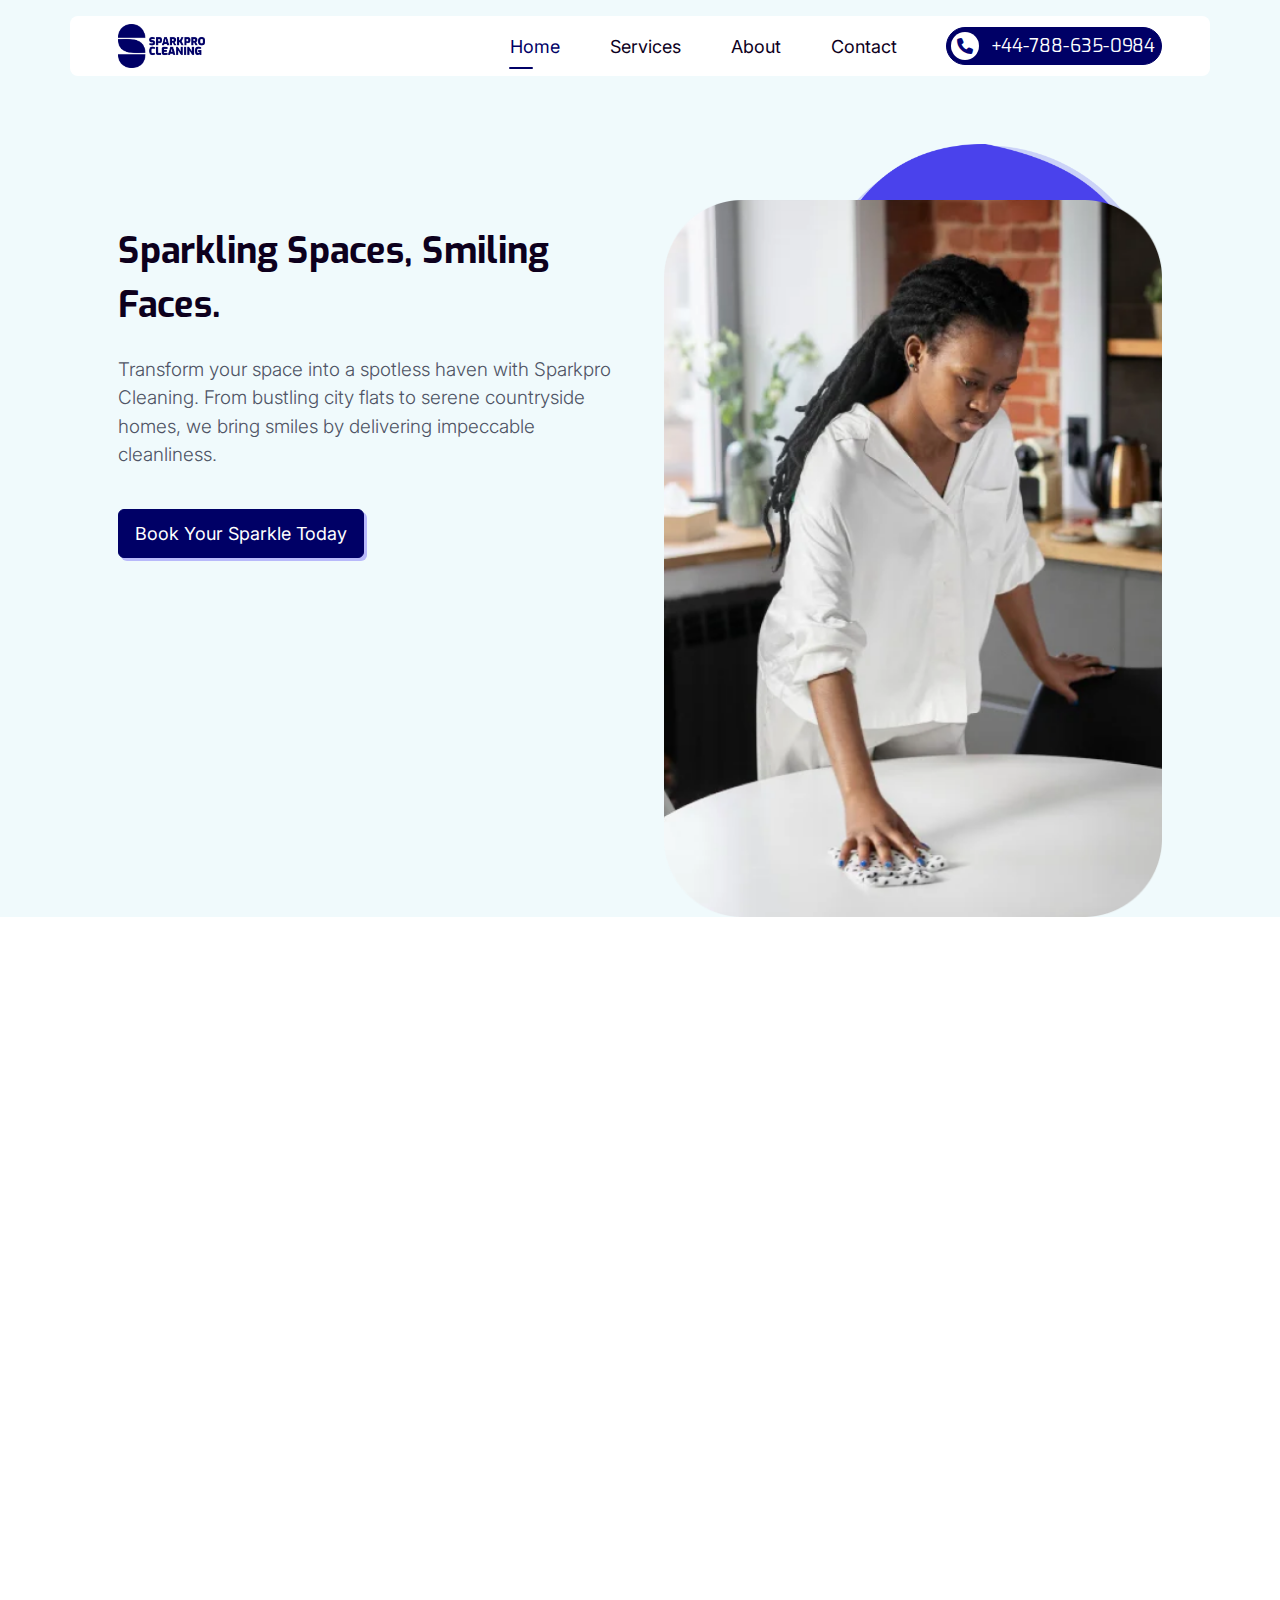
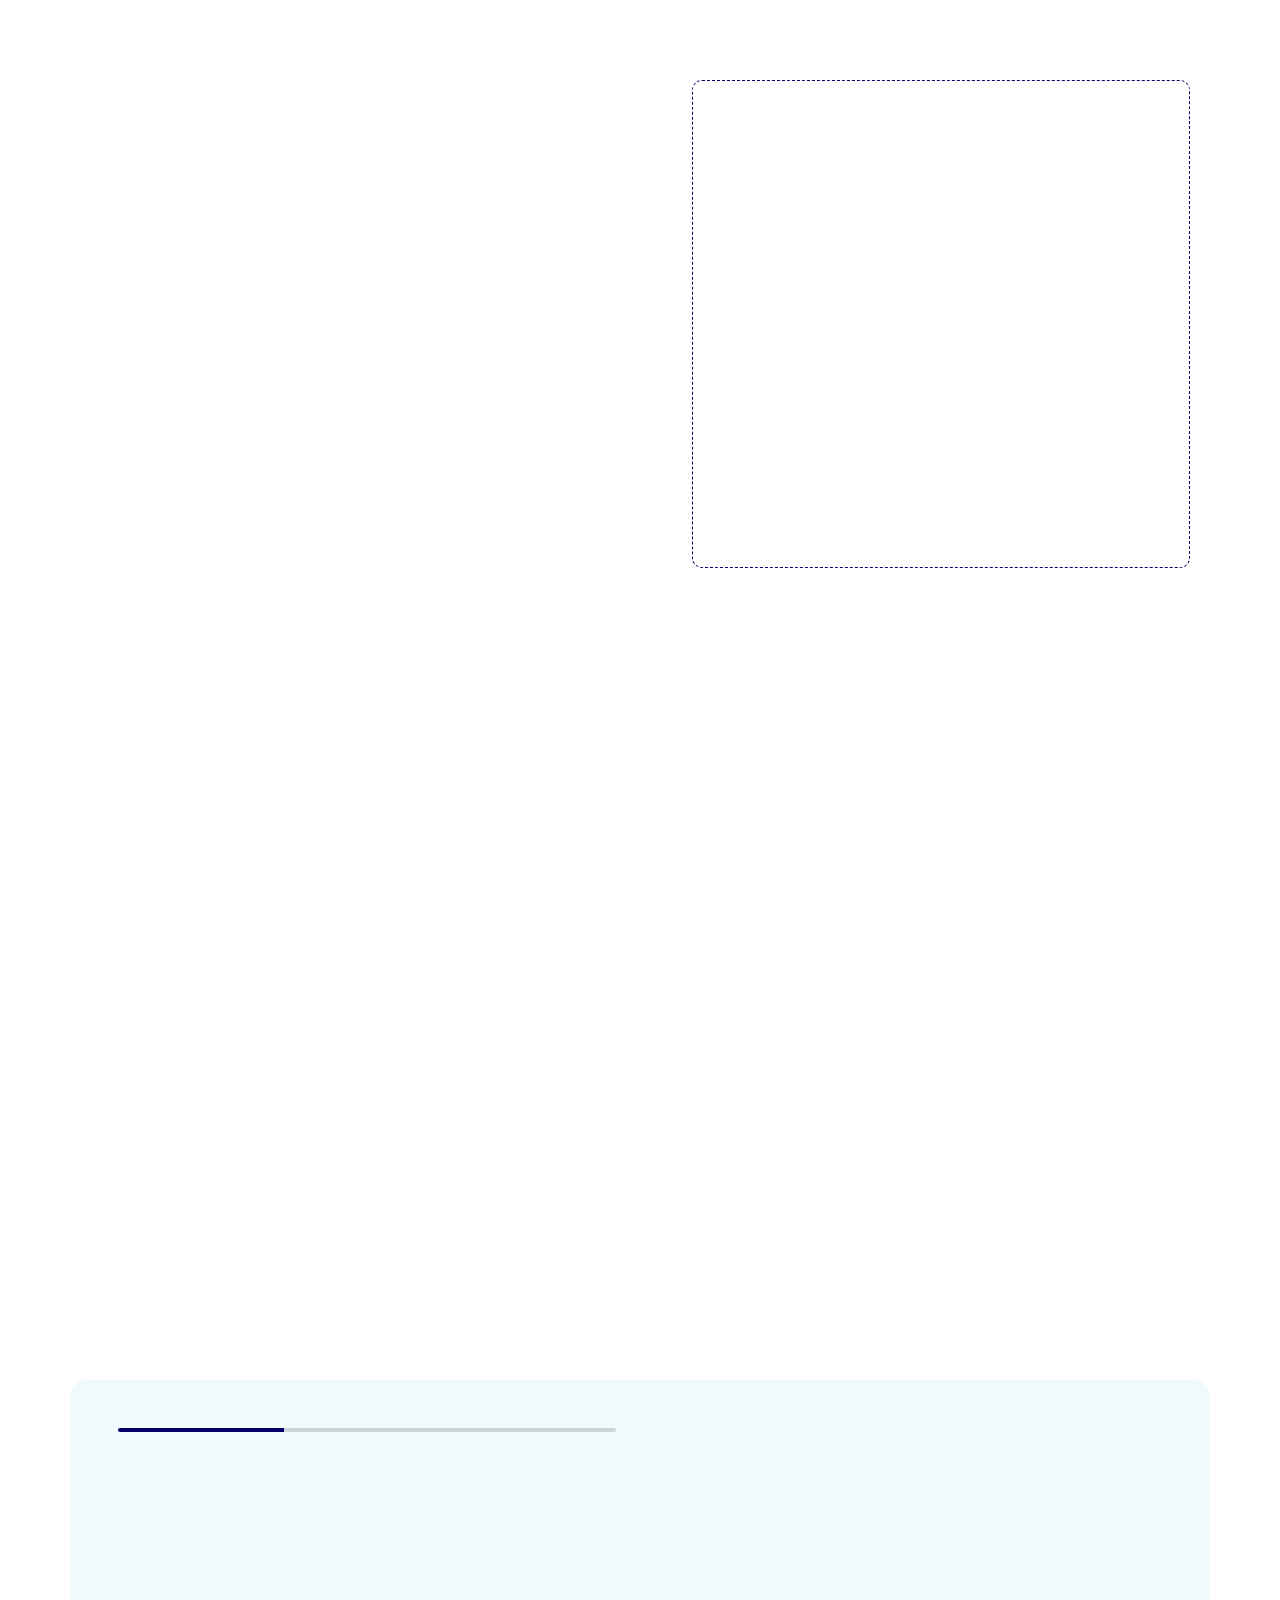
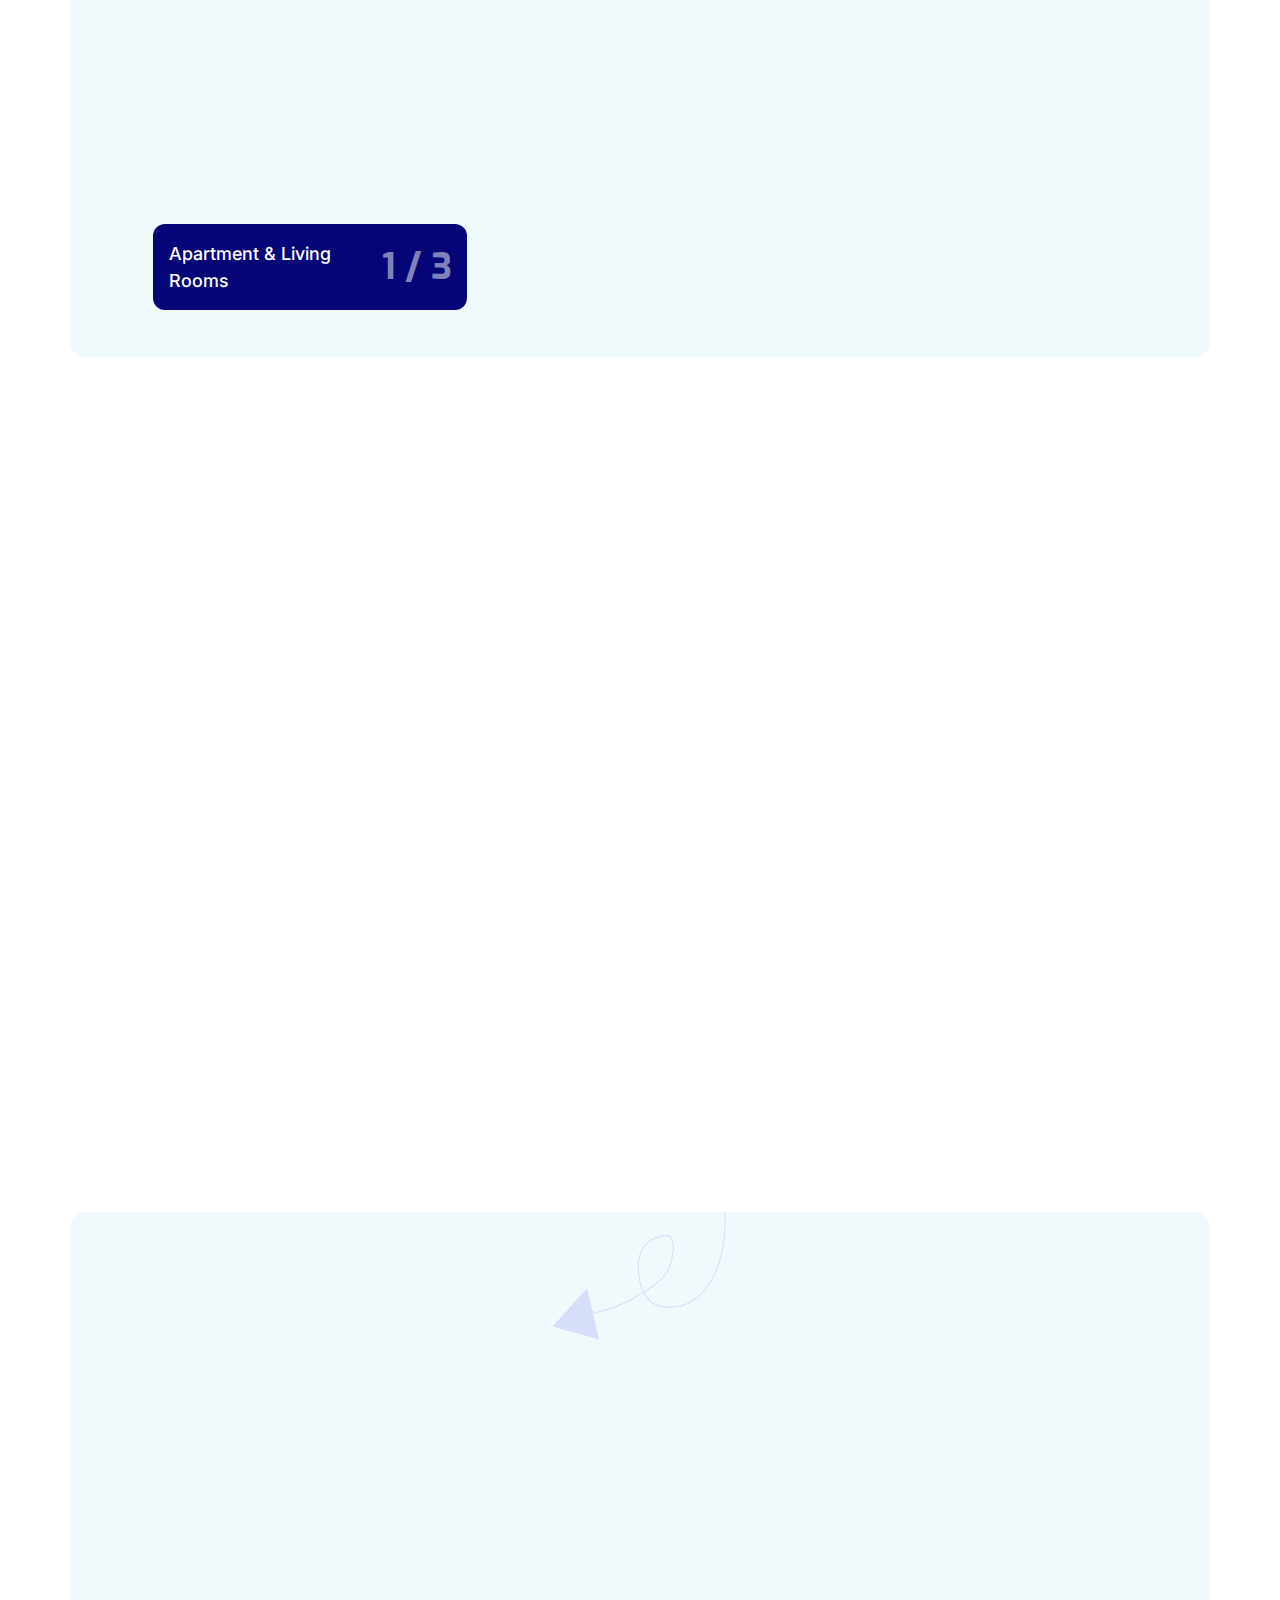
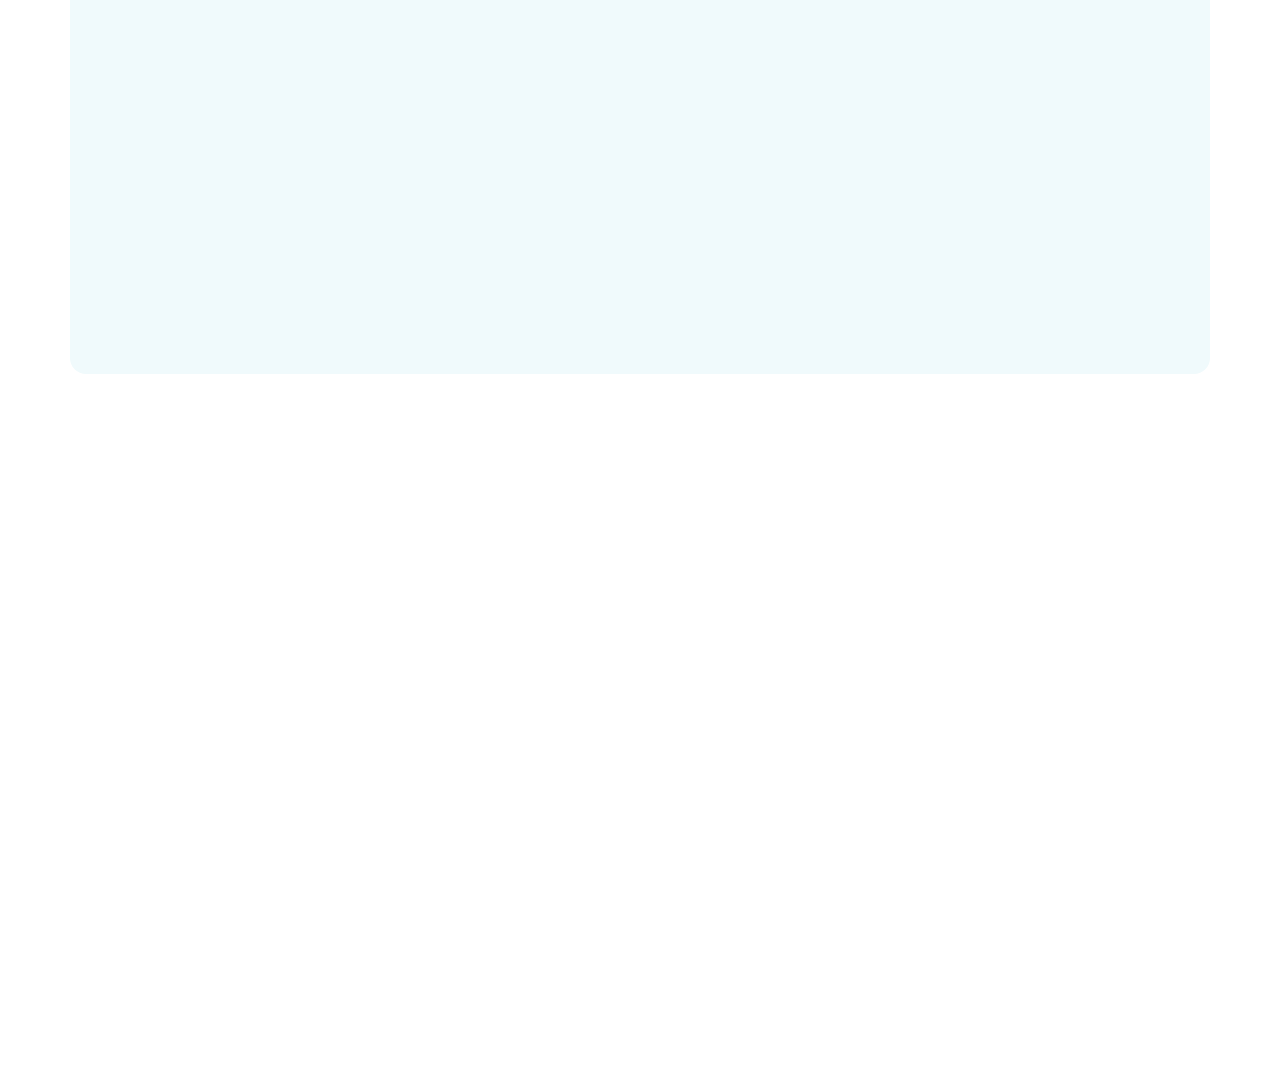
==== commit 043f4674: "change phone number" ====
--- a/index.html
+++ b/index.html
@@ -143,11 +143,11 @@
                   <a href="/contact/" class="nav-link">Contact</a>
                 </li>
                 <li class="nav-item nav-item-cta">
-                  <a href="tel:+447413339937" class="btn btn-primary btn-cta">
+                  <a href="tel:+447886350984" class="btn btn-primary btn-cta">
                     <span class="icon">
                       <i class="fa-solid fa-phone"></i>
                     </span>
-                    +44-741-333-9937
+                    +44-788-635-0984
                   </a>
                 </li>
               </ul>
@@ -1841,7 +1841,7 @@
                     </address>
                   </li>
                   <li>
-                    <a href="tel:+447413339937">+44-741-333-9937</a>
+                    <a href="tel:+447886350984">+44-788-635-0984</a>
                   </li>
                   <li>
                     <a href="mailto:info@sparkprocleaning.co.uk"
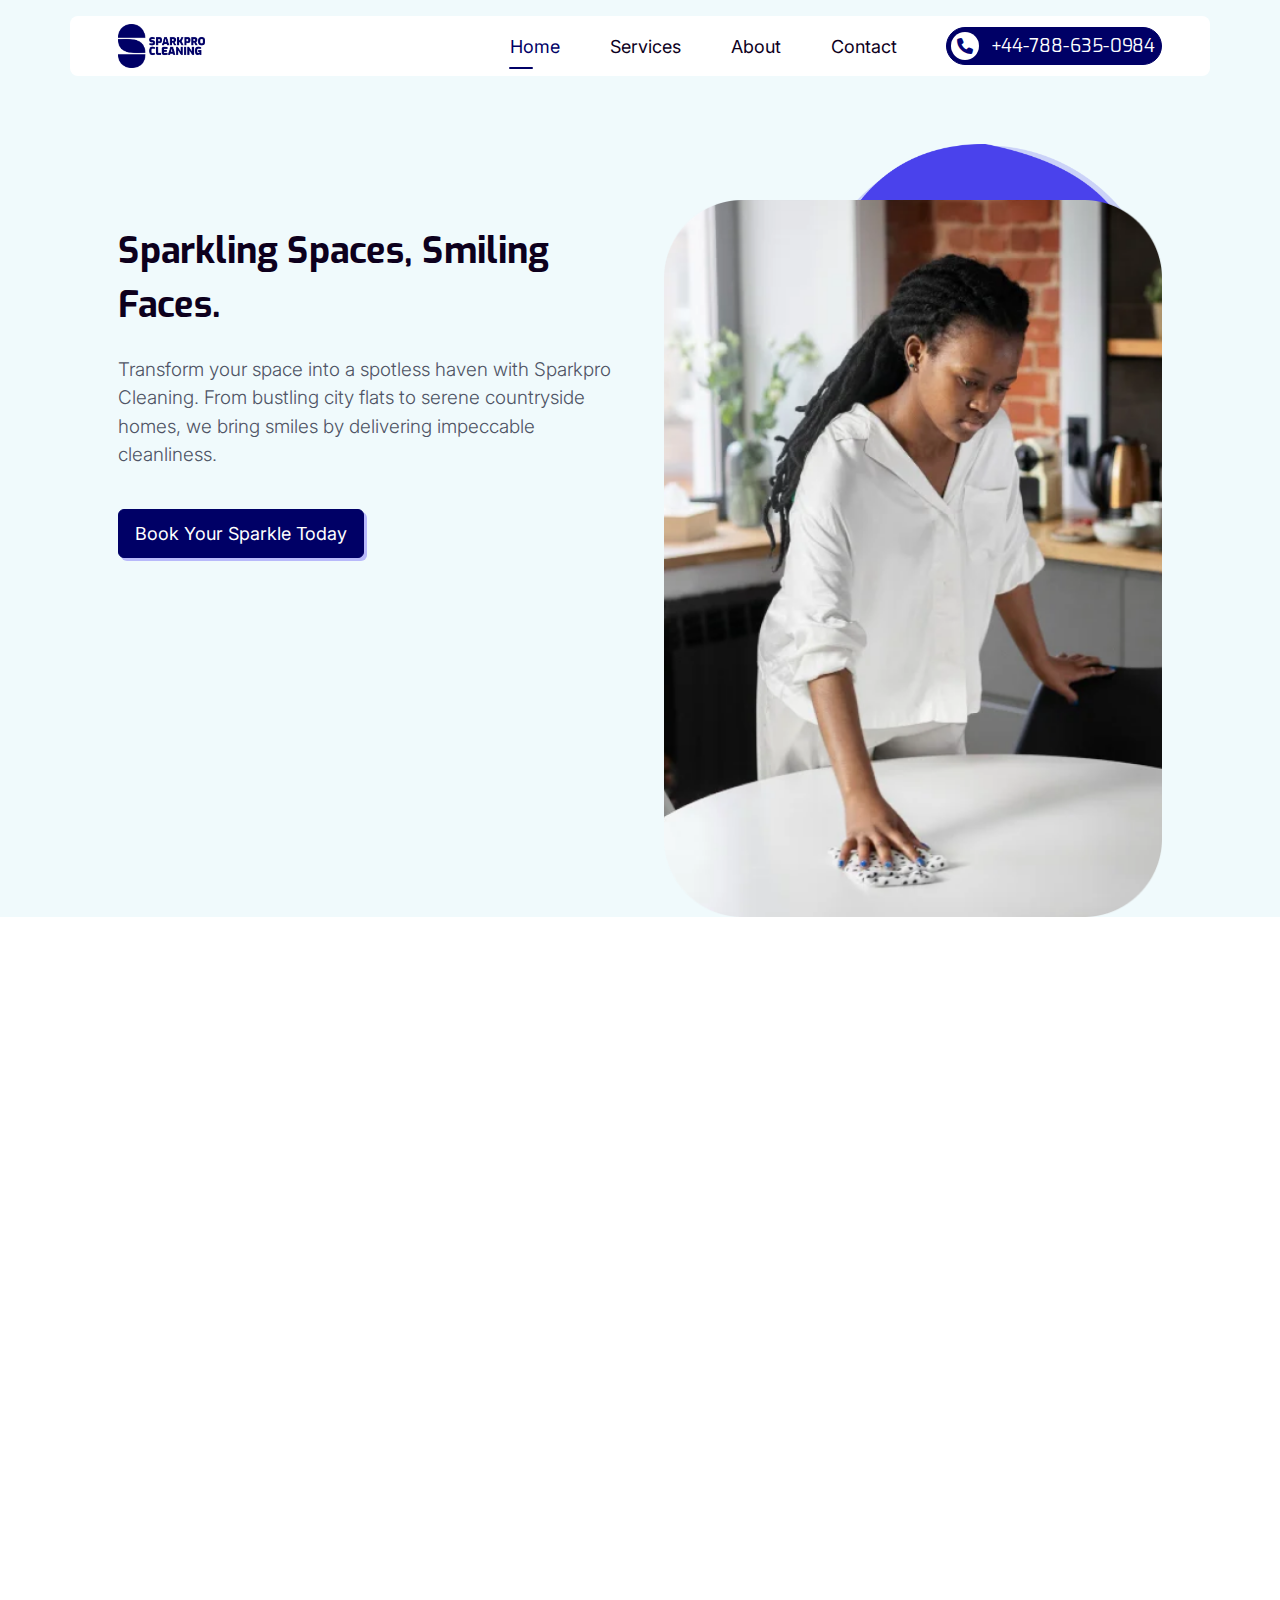
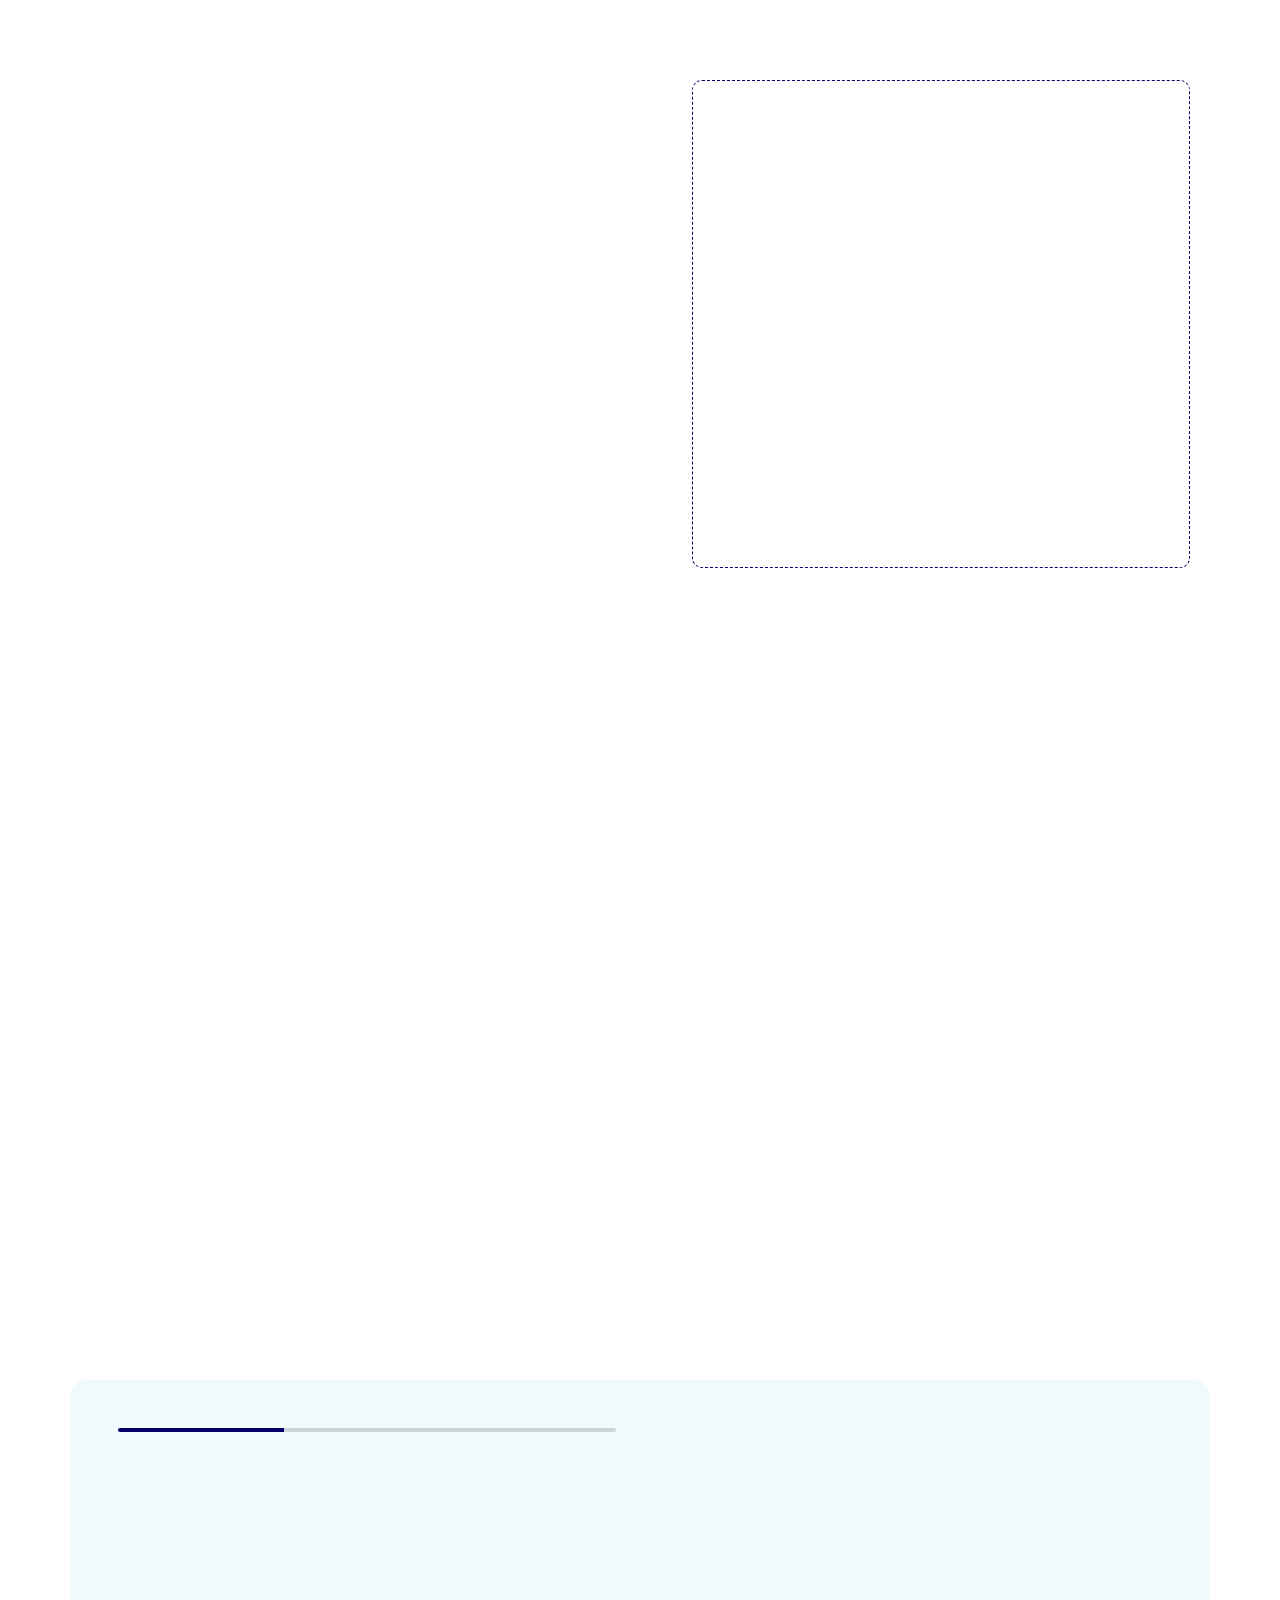
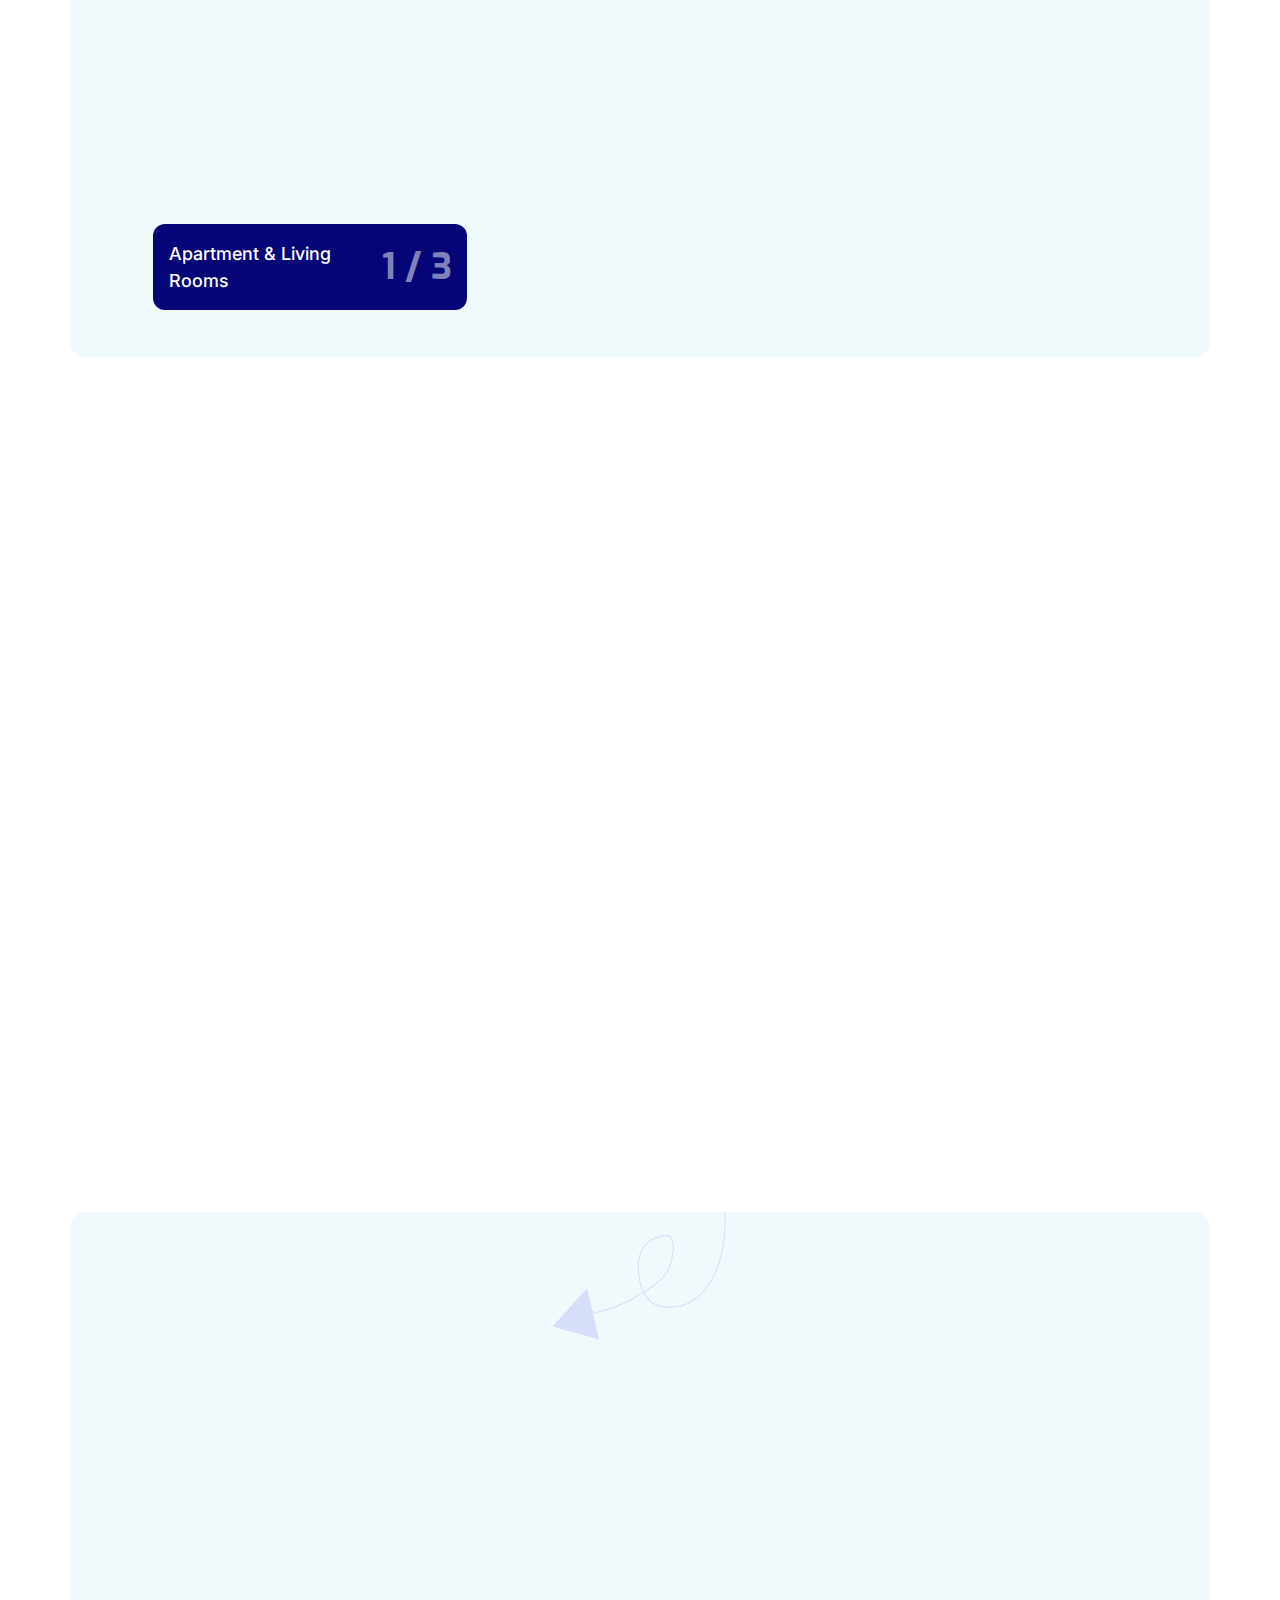
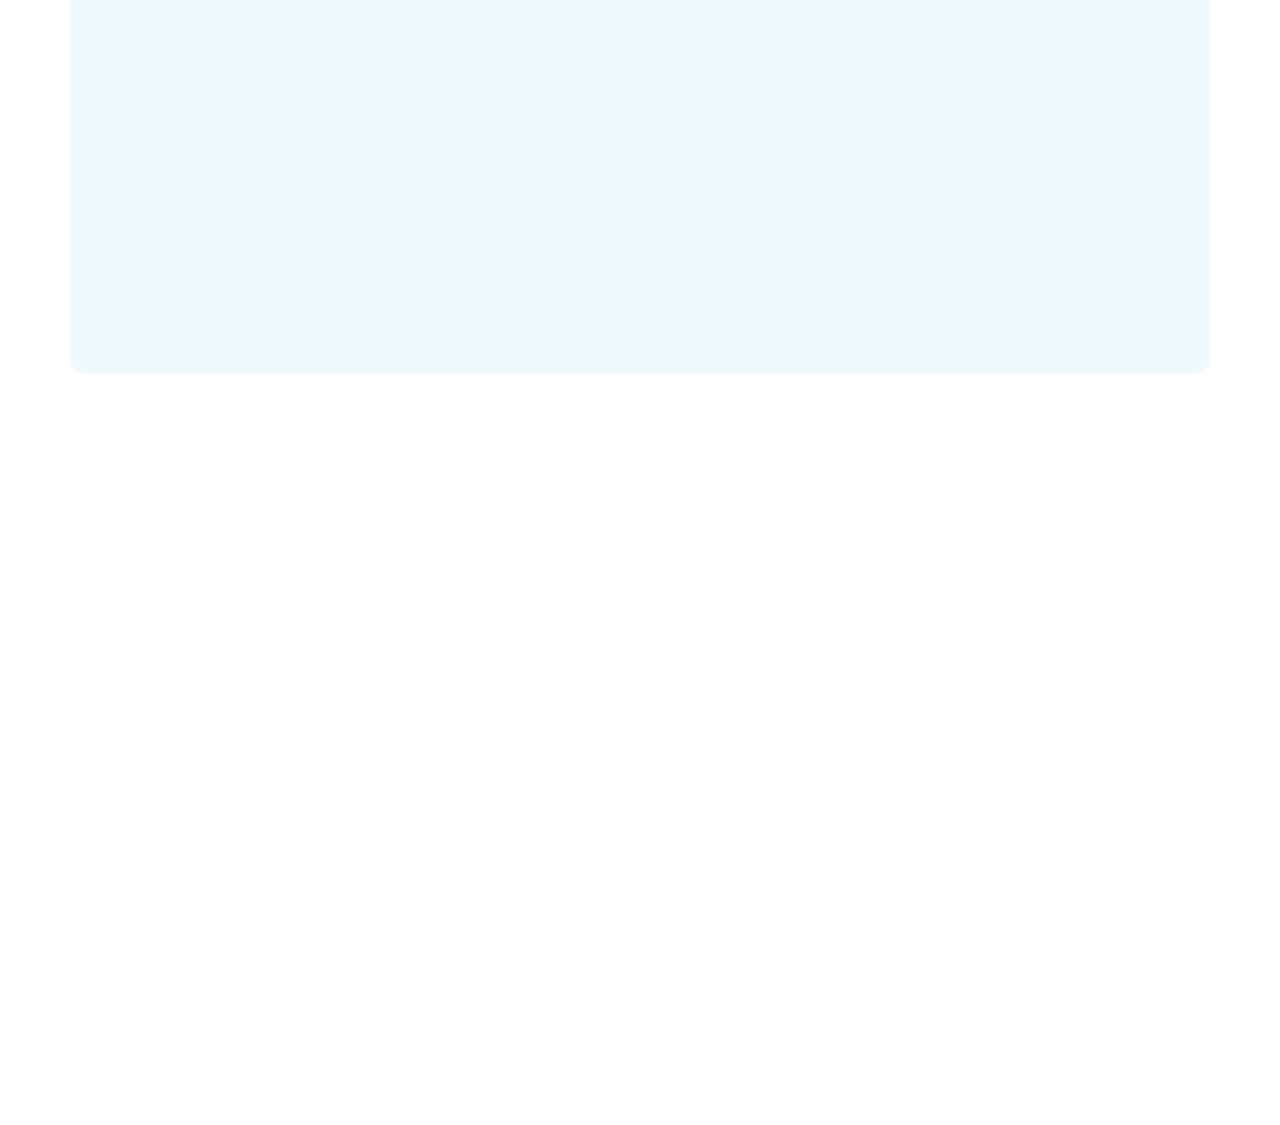
==== commit 40872175: "fix social media" ====
--- a/index.html
+++ b/index.html
@@ -1805,28 +1805,18 @@
                   service, and meticulous attention to detail for every cleaning
                   task—residential, commercial, or specialized.
                 </p>
-                <!-- <ul class="list-social">
+                <ul class="list-social">
                   <li>
-                    <a href="https://facebook.com/" class="social-link">
-                      <i class="fa-brands fa-facebook-f"></i>
+                    <a href="https://www.facebook.com/profile.php?id=61571573150169&mibextid=wwXIfr&rdid=OH7gMOF3lZBLe4p6&share_url=https%3A%2F%2Fwww.facebook.com%2Fshare%2F185kD3uSyg%2F%3Fmibextid%3DwwXIfr#" class="social-link" target="_blank">
+                      <i class="fa-brands fa-facebook"></i>
                     </a>
                   </li>
                   <li>
-                    <a href="https://twitter.com/" class="social-link">
-                      <i class="fa-brands fa-twitter"></i>
-                    </a>
-                  </li>
-                  <li>
-                    <a href="https://facebook.com/" class="social-link">
-                      <i class="fa-brands fa-linkedin-in"></i>
-                    </a>
-                  </li>
-                  <li>
-                    <a href="https://facebook.com/" class="social-link">
+                    <a href="https://www.instagram.com/sparkprocleaning_/profilecard/?igsh=MXh6dW81M3g0aGZ5MQ%3D%3D" class="social-link" target="_blank">
                       <i class="fa-brands fa-instagram"></i>
                     </a>
                   </li>
-                </ul> -->
+                </ul>
               </div>
               <div
                 class="grid-item wow animate__fadeInUp"
